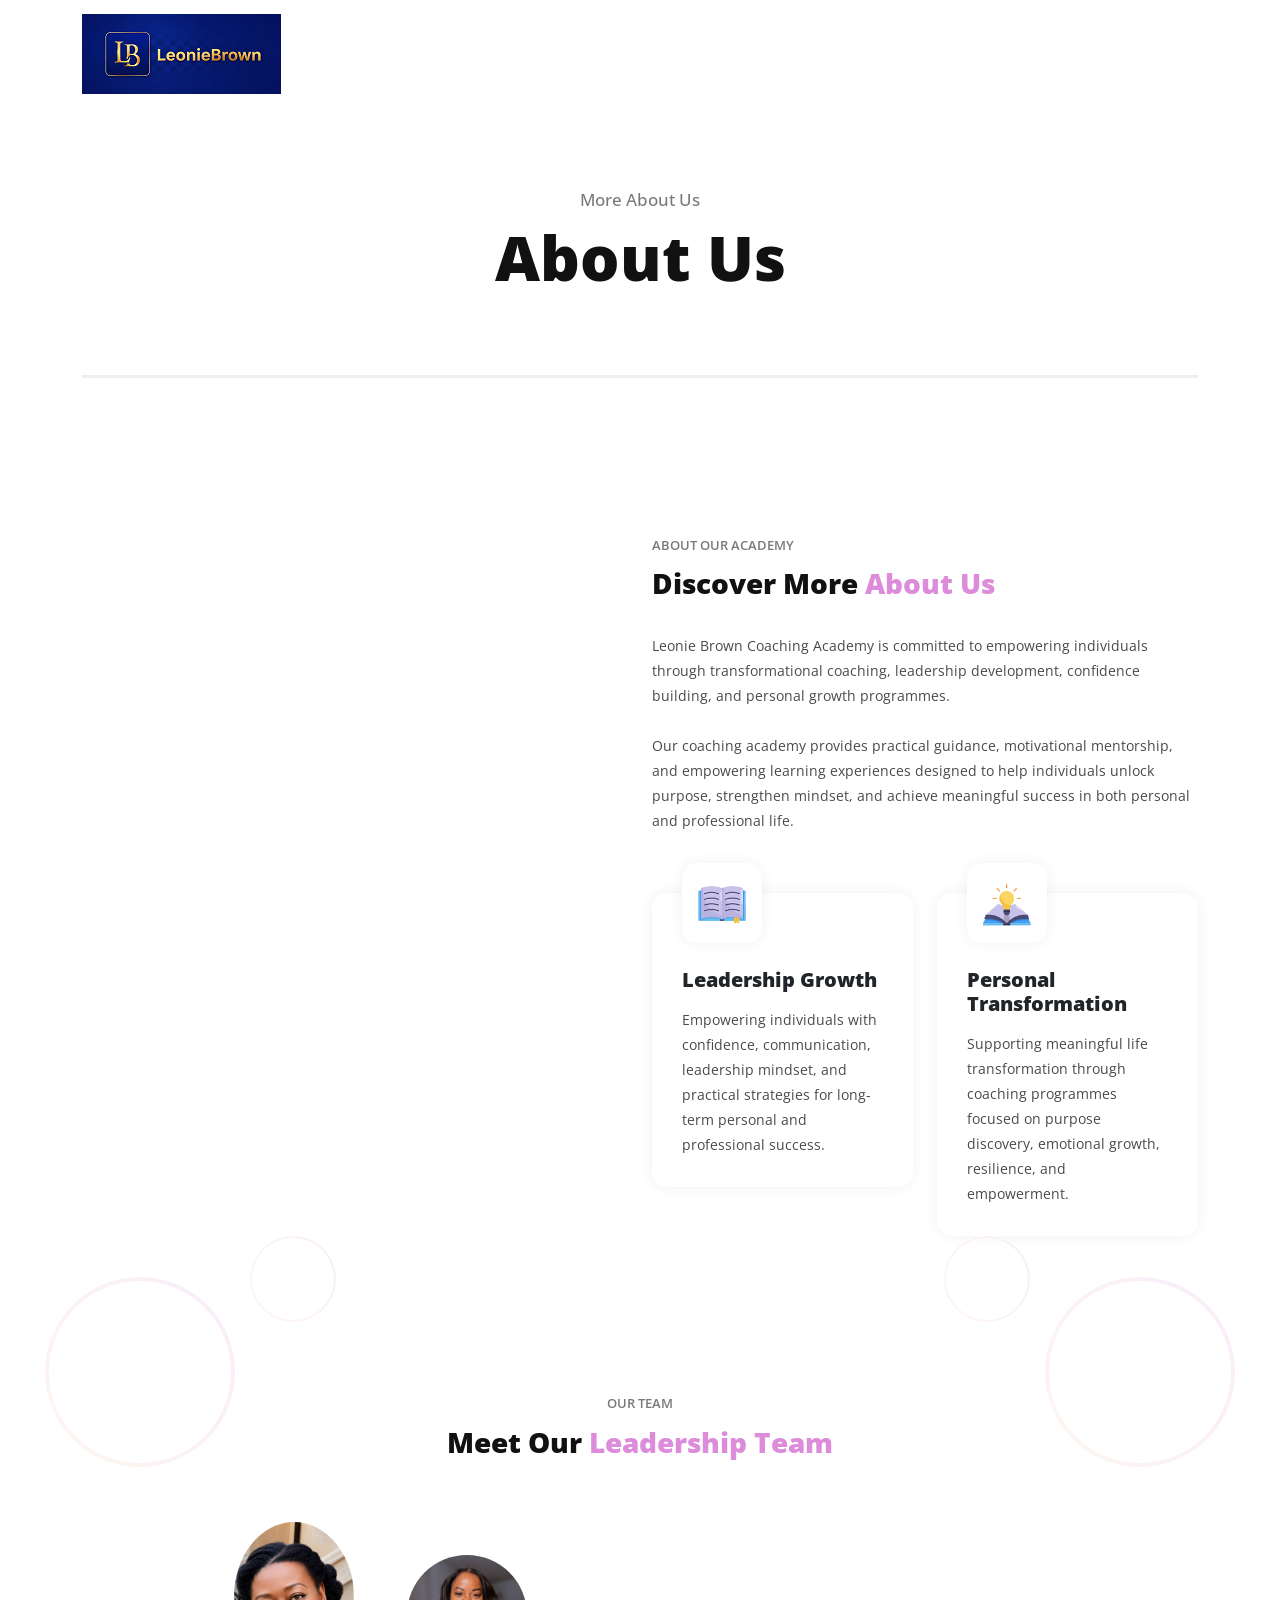
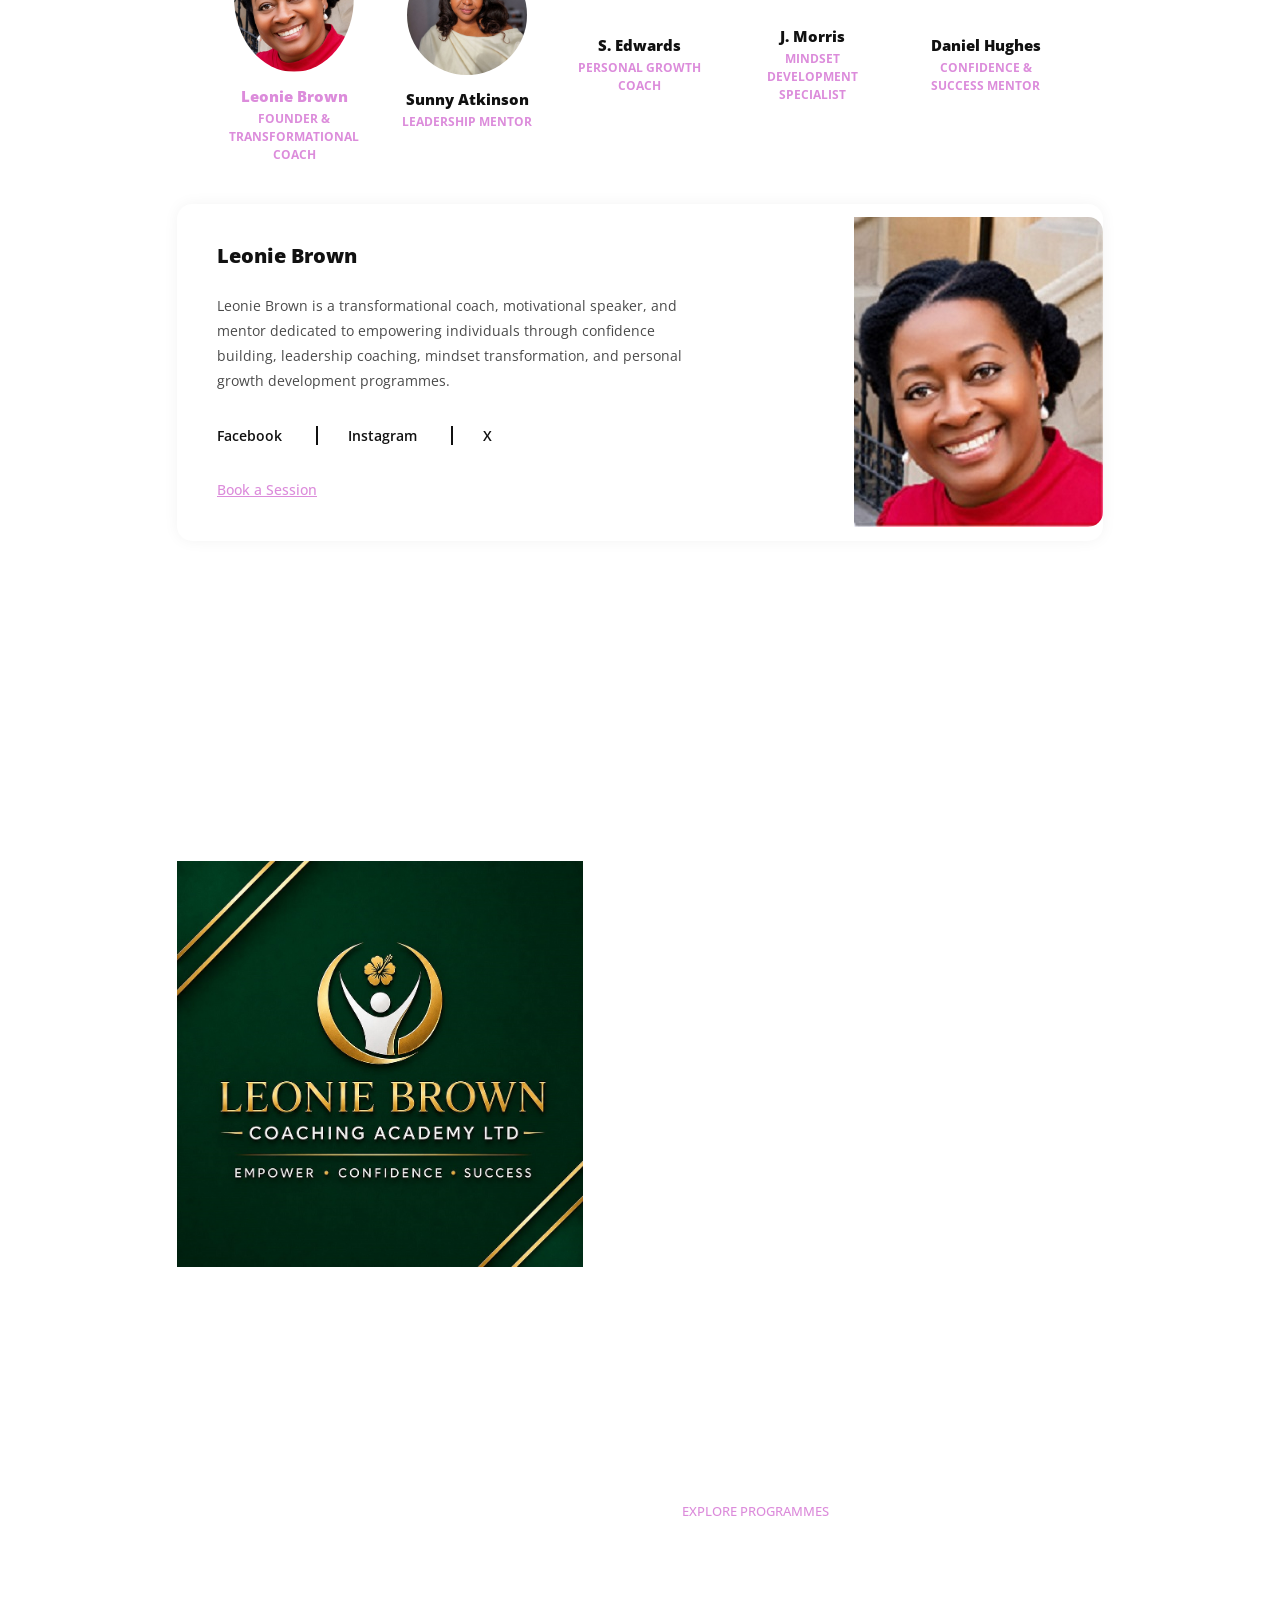
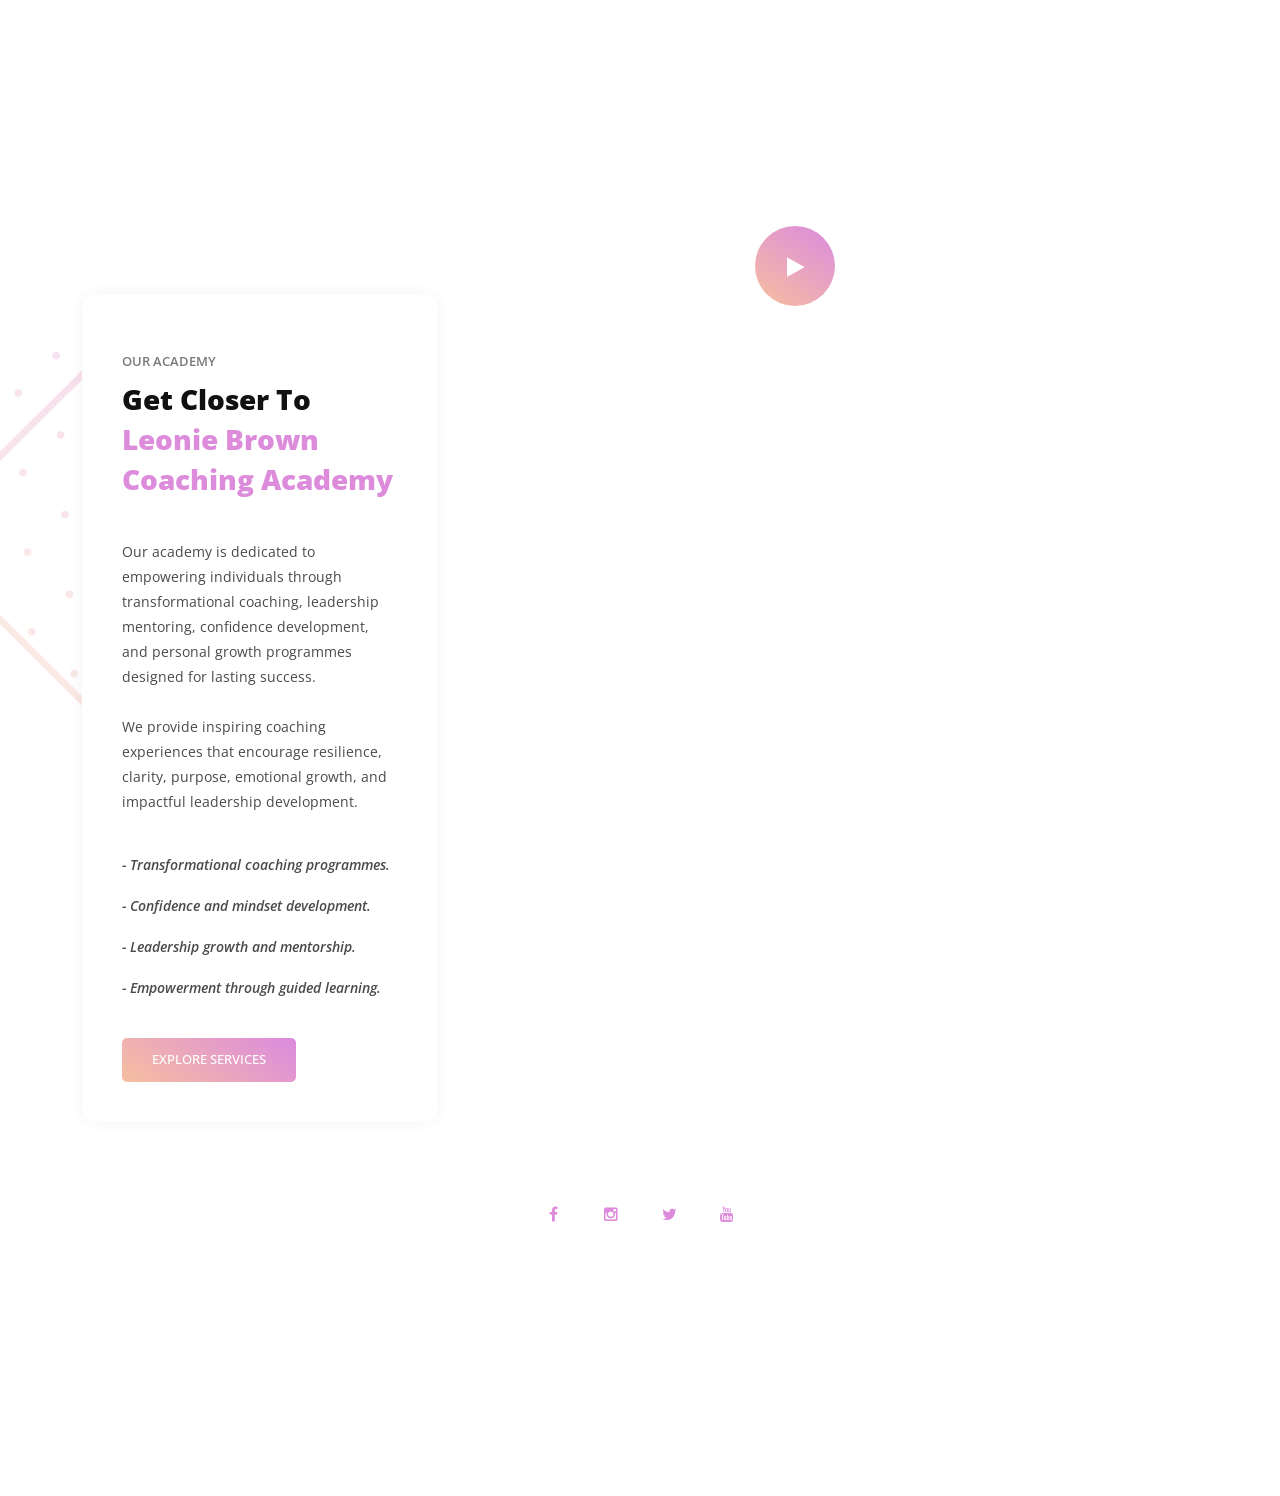
==== about-us.html @ 7d0bd606 "Updated multiple files and improved website functionality" ====
<!DOCTYPE html>
<html lang="en">

  <head>

    <meta charset="utf-8">
    <meta name="viewport" content="width=device-width, initial-scale=1, shrink-to-fit=no">
    <meta name="description" content="">
    <meta name="author" content="">
    <link href="https://fonts.googleapis.com/css?family=Open+Sans:100,200,300,400,500,600,700,800,900" rel="stylesheet">

    <title>LB - CoachingAcademy</title>

    <!-- Bootstrap core CSS -->
    <link href="vendor/bootstrap/css/bootstrap.min.css" rel="stylesheet">


    <!-- Additional CSS Files -->
    <link rel="stylesheet" href="assets/css/fontawesome.css">
    <link rel="stylesheet" href="assets/css/templatemo-eduwell-style.css">
    <link rel="stylesheet" href="assets/css/owl.css">
    <link rel="stylesheet" href="assets/css/lightbox.css">
<!--

TemplateMo 573 EduWell

https://templatemo.com/tm-573-eduwell

-->
  </head>

<body>


  <!-- ***** Header Area Start ***** -->
  <header class="header-area header-sticky">
      <div class="container">
          <div class="row">
              <div class="col-12">
                <nav class="main-nav">
                  <!-- ***** Logo Start ***** -->
                  <a href="index.html" class="logo">
                      <img src="assets/images/templatemo-leoniebrown.png" alt="LB - CoachingAcademy">
                  </a>
                  <!-- ***** Logo End ***** -->
                  <!-- ***** Menu Start ***** -->
                  <ul class="nav">
                    <li><a href="index.html" class="active">Home</a></li>
                    <li><a href="index.html">Services</a></li>
                    <li><a href="index.html">Courses</a></li>
                    <li class="has-sub">
                        <a href="javascript:void(0)">Pages</a>
                        <ul class="sub-menu">
                            <li><a href="about-us.html">About Us</a></li>
                            <li><a href="our-services.html">Our Services</a></li>
                            <li><a href="contact-us.html">Contact Us</a></li>
                        </ul>
                    </li>
                    <li><a href="index.html">Testimonials</a></li> 
                    <li><a href="index.html">Contact Us</a></li> 
                </ul>         
                  <a class='menu-trigger'>
                      <span>Menu</span>
                  </a>
                  <!-- ***** Menu End ***** -->
                </nav>
              </div>
          </div>
      </div>
  </header>
  <!-- ***** Header Area End ***** -->

  <section class="page-heading">
    <div class="container">
      <div class="row">
        <div class="col-lg-12">
          <div class="header-text">
            <h4>More About Us</h4>
            <h1>About Us</h1>
          </div>
        </div>
      </div>
    </div>
  </section>

<section class="get-info">
  <div class="container">
    <div class="row">

      <div class="col-lg-6">
        <div class="left-image">
          <img src="assets/images/about-left-image.png" alt="">
        </div>
      </div>

      <div class="col-lg-6 align-self-center">
        <div class="section-heading">
          <h6>About Our Academy</h6>
          <h4>Discover More <em>About Us</em></h4>

          <p>
            Leonie Brown Coaching Academy is committed to empowering individuals through transformational coaching, leadership development, confidence building, and personal growth programmes.
            <br><br>
            Our coaching academy provides practical guidance, motivational mentorship, and empowering learning experiences designed to help individuals unlock purpose, strengthen mindset, and achieve meaningful success in both personal and professional life.
          </p>
        </div>

        <div class="row">

          <div class="col-lg-6">
            <div class="info-item">
              <div class="icon">
                <img src="assets/images/service-icon-01.png" alt="">
              </div>

              <h4>Leadership Growth</h4>

              <p>
                Empowering individuals with confidence, communication, leadership mindset, and practical strategies for long-term personal and professional success.
              </p>
            </div>
          </div>

          <div class="col-lg-6">
            <div class="info-item">
              <div class="icon">
                <img src="assets/images/service-icon-02.png" alt="">
              </div>

              <h4>Personal Transformation</h4>

              <p>
                Supporting meaningful life transformation through coaching programmes focused on purpose discovery, emotional growth, resilience, and empowerment.
              </p>
            </div>
          </div>

        </div>
      </div>

    </div>
  </div>
</section>

<!-- TEAM SECTION -->

<section class="our-team">
  <div class="container">
    <div class="row">

      <div class="col-lg-6 offset-lg-3">
        <div class="section-heading">
          <h6>Our Team</h6>
          <h4>Meet Our <em>Leadership Team</em></h4>
        </div>
      </div>

      <div class="col-lg-10 offset-lg-1">
        <div class="naccs">
          <div class="tabs">

            <div class="row">

              <div class="col-lg-12">
                <div class="menu">

                  <div class="active">
                    <img src="assets/images/team-member-thumb-01.jpg" alt="">
                    <h4>Leonie Brown</h4>
                    <span>Founder & Transformational Coach</span>
                  </div>

                  <div>
                    <img src="assets/images/team-member-thumb-03.jpg" alt="">
                    <h4>Sunny Atkinson</h4>
                    <span>Leadership Mentor</span>
                  </div>

                  <div>
                    <img src="assets/images/team-member-thumb-02.jpg" alt="">
                    <h4>S. Edwards</h4>
                    <span>Personal Growth Coach</span>
                  </div>

                  <div>
                    <img src="assets/images/team-member-thumb-04.jpg" alt="">
                    <h4>J. Morris</h4>
                    <span>Mindset Development Specialist</span>
                  </div>

                  <div>
                    <img src="assets/images/team-member-thumb-05.jpg" alt="">
                    <h4>Daniel Hughes</h4>
                    <span>Confidence & Success Mentor</span>
                  </div>

                </div>
              </div>

              <div class="col-lg-12">
                <ul class="nacc">

                  <!-- MEMBER 1 -->
                  <li class="active">
                    <div>

                      <div class="left-content">
                        <h4>Leonie Brown</h4>

                        <p>
                          Leonie Brown is a transformational coach, motivational speaker, and mentor dedicated to empowering individuals through confidence building, leadership coaching, mindset transformation, and personal growth development programmes.
                        </p>

                        <!-- ACTIVE SOCIAL LINKS -->
                        <span>
                          <a href="https://www.facebook.com/share/1HjqwGd4fP/?mibextid=wwXIfr" target="_blank">
                            Facebook
                          </a>
                        </span>

                        <span>
                          <a href="https://share.google/suhHekVQ51m1lTBSU" target="_blank">
                            Instagram
                          </a>
                        </span>

                        <span class="last-span">
                          <a href="https://share.google/ngGg0nLuw0b45uj2F" target="_blank">
                            X
                          </a>
                        </span>

                        <div class="text-button">
                          <a href="contact.html">Book a Session</a>
                        </div>
                      </div>

                      <div class="right-image">
                        <img src="assets/images/team-member-01.jpg" alt="">
                      </div>

                    </div>
                  </li>

                  <!-- MEMBER 2 -->
                  <li>
                    <div>

                      <div class="left-content">
                        <h4>Sunny Atkinson</h4>

                        <p>
                          Sunny supports professionals and emerging leaders through leadership coaching, communication development, and confidence-building strategies designed for meaningful impact and growth.
                        </p>

                        <!-- ACTIVE SOCIAL LINKS -->
                        <span>
                          <a href="https://www.facebook.com/share/1HjqwGd4fP/?mibextid=wwXIfr" target="_blank">
                            Facebook
                          </a>
                        </span>

                        <span>
                          <a href="https://share.google/suhHekVQ51m1lTBSU" target="_blank">
                            Instagram
                          </a>
                        </span>

                        <span class="last-span">
                          <a href="https://share.google/ngGg0nLuw0b45uj2F" target="_blank">
                            X
                          </a>
                        </span>

                        <div class="text-button">
                          <a href="contact.html">Contact Mentor</a>
                        </div>
                      </div>

                      <div class="right-image">
                        <img src="assets/images/team-member-03.jpg" alt="">
                      </div>

                    </div>
                  </li>

                  <!-- MEMBER 3 -->
                  <li>
                    <div>

                      <div class="left-content">
                        <h4>S. Edwards</h4>

                        <p>
                          Edwards focuses on personal development, resilience building, and helping individuals achieve clarity, emotional growth, and purposeful transformation journeys.
                        </p>

                        <!-- ACTIVE SOCIAL LINKS -->
                        <span>
                          <a href="https://www.facebook.com/share/1HjqwGd4fP/?mibextid=wwXIfr" target="_blank">
                            Facebook
                          </a>
                        </span>

                        <span>
                          <a href="https://share.google/suhHekVQ51m1lTBSU" target="_blank">
                            Instagram
                          </a>
                        </span>

                        <span class="last-span">
                          <a href="https://share.google/ngGg0nLuw0b45uj2F" target="_blank">
                            X
                          </a>
                        </span>

                        <div class="text-button">
                          <a href="contact.html">Contact Mentor</a>
                        </div>
                      </div>

                      <div class="right-image">
                        <img src="assets/images/team-member-02.jpg" alt="">
                      </div>

                    </div>
                  </li>

                </ul>
              </div>

            </div>
          </div>
        </div>
      </div>

    </div>
  </div>
</section>

<!-- CTA SECTION -->

<section class="simple-cta">
  <div class="container">
    <div class="row">

      <div class="col-lg-5 offset-lg-1">
        <div class="left-image">
          <img src="assets/images/cta-left-image.png" alt="">
        </div>
      </div>

      <div class="col-lg-5 align-self-center">

        <h6>Start Your Growth Journey Today</h6>

        <h4>Transform Your Life Through Coaching & Leadership Programmes</h4>

        <p>
          Join empowering coaching sessions focused on confidence, leadership, mindset transformation, emotional resilience, and purposeful personal growth development.
        </p>

        <div class="white-button">
          <a href="contact.html">Explore Programmes</a>
        </div>

      </div>

    </div>
  </div>
</section>

<!-- OFFICE SECTION -->

<section class="contact-us our-office">
  <div class="container">
    <div class="row">

      <div class="col-lg-4">
        <div class="left-info">

          <div class="section-heading">
            <h6>Our Academy</h6>
            <h4>Get Closer to <em>Leonie Brown Coaching Academy</em></h4>
          </div>

          <p>
            Our academy is dedicated to empowering individuals through transformational coaching, leadership mentoring, confidence development, and personal growth programmes designed for lasting success.
            <br><br>
            We provide inspiring coaching experiences that encourage resilience, clarity, purpose, emotional growth, and impactful leadership development.
          </p>

          <ul>
            <li>- Transformational coaching programmes.</li>
            <li>- Confidence and mindset development.</li>
            <li>- Leadership growth and mentorship.</li>
            <li>- Empowerment through guided learning.</li>
          </ul>

          <div class="main-button-gradient">
            <a href="services.html">Explore Services</a>
          </div>

        </div>
      </div>

      <div class="col-lg-8">
        <div id="video">
          <div class="thumb">

            <img src="assets/images/video-thumb.jpg" alt="">

            <div class="play-button">
              <a rel="nofollow" href="https://youtu.be/_QssCWRgMHg" target="_blank">
                <i class="fa fa-play"></i>
              </a>
            </div>

          </div>
        </div>
      </div>

      <!-- SOCIAL ICONS -->
      <div class="col-lg-12">
        <ul class="social-icons">

          <li>
            <a href="https://www.facebook.com/share/1HjqwGd4fP/?mibextid=wwXIfr" target="_blank">
              <i class="fa fa-facebook"></i>
            </a>
          </li>

          <li>
            <a href="https://share.google/suhHekVQ51m1lTBSU" target="_blank">
              <i class="fa fa-instagram"></i>
            </a>
          </li>

          <li>
            <a href="https://share.google/ngGg0nLuw0b45uj2F" target="_blank">
              <i class="fa fa-twitter"></i>
            </a>
          </li>

          <li>
            <a href="https://youtu.be/_QssCWRgMHg" target="_blank">
              <i class="fa fa-youtube"></i>
            </a>
          </li>

        </ul>
      </div>

      <!-- COPYRIGHT -->
      <div class="col-lg-12">
        <p class="copyright">

          Copyright © 2026 Leonie Brown Coaching Academy Ltd.
          All Rights Reserved.

          <br>
          Empowering Leadership, Confidence & Personal Transformation.

        </p>
      </div>

    </div>
  </div>
</section>

      <!-- COPYRIGHT -->
      <div class="col-lg-12">
        <p class="copyright">

          Copyright © 2026 Leonie Brown Coaching Academy Ltd.
          All Rights Reserved.

          <br>
          Empowering Leadership, Confidence & Personal Transformation.

        </p>
      </div>

    </div>
  </div>
</section>

  <!-- Scripts -->
<!-- Bootstrap core JavaScript -->
<script src="vendor/jquery/jquery.min.js"></script>
<script src="vendor/bootstrap/js/bootstrap.bundle.min.js"></script>

<script src="assets/js/isotope.min.js"></script>
<script src="assets/js/owl-carousel.js"></script>
<script src="assets/js/lightbox.js"></script>
<script src="assets/js/tabs.js"></script>
<script src="assets/js/video.js"></script>
<script src="assets/js/slick-slider.js"></script>
<script src="assets/js/custom.js"></script>

<script>
    // =========================
    // NAV ACTIVE STATE
    // =========================
    $('.nav li:first').addClass('active');

    // =========================
    // VIDEO POPUP FUNCTION
    // =========================
    function videoPopup() {

        $('.play').magnificPopup({
            type: 'iframe',
            mainClass: 'mfp-fade',
            removalDelay: 160,
            preloader: false,
            fixedContentPos: true,

            iframe: {
                patterns: {
                    youtube: {
                        index: 'youtube.com',
                        id: function (url) {
                            var regExp = /(?:youtube\.com.*v=|youtu\.be\/)([^&?/]+)/;
                            var match = url.match(regExp);
                            return match ? match[1] : null;
                        },
                        src: 'https://www.youtube.com/embed/%id%?autoplay=1'
                    }
                }
            }
        });
    }

    // RUN VIDEO POPUP AFTER PAGE LOAD
    $(document).ready(function () {
        videoPopup();
    });

    // =========================
    // SCROLL SECTION FUNCTION
    // =========================
    var showSection = function showSection(section, isAnimate) {
        var direction = section.replace(/#/, ''),
            reqSection = $('.section').filter('[data-section="' + direction + '"]'),
            reqSectionPos = reqSection.offset().top - 0;

        if (isAnimate) {
            $('body, html').animate({
                scrollTop: reqSectionPos
            }, 800);
        } else {
            $('body, html').scrollTop(reqSectionPos);
        }
    };

    var checkSection = function checkSection() {
        $('.section').each(function () {
            var $this = $(this),
                topEdge = $this.offset().top - 80,
                bottomEdge = topEdge + $this.height(),
                wScroll = $(window).scrollTop();

            if (topEdge < wScroll && bottomEdge > wScroll) {
                var currentId = $this.data('section'),
                    reqLink = $('a').filter('[href*=\\#' + currentId + ']');

                reqLink.closest('li').addClass('active')
                    .siblings().removeClass('active');
            }
        });
    };

    $('.main-menu, .responsive-menu, .scroll-to-section').on('click', 'a', function (e) {
        e.preventDefault();
        showSection($(this).attr('href'), true);
    });

    $(window).scroll(function () {
        checkSection();
    });

</script>
<script>
  document.getElementById("contact").addEventListener("submit", function (e) {
    e.preventDefault();

    const name = document.getElementById("name").value;
    const email = document.getElementById("email").value;
    const message = document.getElementById("message").value;

    // Your WhatsApp number (remove + and spaces)
    const phoneNumber = "447711114290";

    const whatsappMessage =
      `Hello Leonie Brown Coaching Academy,%0A%0A` +
      `Full Name: ${name}%0A` +
      `Email: ${email}%0A` +
      `Message: ${message}%0A%0A` +
      `Please respond when available.`;

    const whatsappURL = `https://wa.me/${phoneNumber}?text=${whatsappMessage}`;

    // Open WhatsApp
    window.open(whatsappURL, "_blank");

    // Success popup
    alert("Your message is ready on WhatsApp. Please press send inside WhatsApp to complete.");

    // Reset form
    document.getElementById("contact").reset();
  });
</script>
</body>
</html>
---- assets/css/templatemo-eduwell-style.css ----
/*

TemplateMo 573 EduWell

https://templatemo.com/tm-573-eduwell

*/

/* ---------------------------------------------
Table of contents
------------------------------------------------
01. font & reset css
02. reset
03. global styles
04. header
05. banner
06. features
07. testimonials
08. contact
09. footer
10. preloader
11. search
12. portfolio

--------------------------------------------- */
/* 
---------------------------------------------
font & reset css
--------------------------------------------- 
*/
@import url("https://fonts.googleapis.com/css?family=Open+Sans:100,200,300,400,500,600,700,800,900");
/* 
---------------------------------------------
reset
--------------------------------------------- 
*/
html, body, div, span, applet, object, iframe, h1, h2, h3, h4, h5, h6, p, blockquote, div
pre, a, abbr, acronym, address, big, cite, code, del, dfn, em, font, img, ins, kbd, q,
s, samp, small, strike, strong, sub, sup, tt, var, b, u, i, center, dl, dt, dd, ol, ul, li,
figure, header, nav, section, article, aside, footer, figcaption {
  margin: 0;
  padding: 0;
  border: 0;
  outline: 0;
}

.clearfix:after {
  content: ".";
  display: block;
  clear: both;
  visibility: hidden;
  line-height: 0;
  height: 0;
}

.clearfix {
  display: inline-block;
}

html[xmlns] .clearfix {
  display: block;
}

* html .clearfix {
  height: 1%;
}

ul, li {
  padding: 0;
  margin: 0;
  list-style: none;
}

header, nav, section, article, aside, footer, hgroup {
  display: block;
}

* {
  box-sizing: border-box;
}

html, body {
  font-family: 'Open Sans', sans-serif;
  font-weight: 400;
  background-color: #fff;
  font-size: 16px;
  -ms-text-size-adjust: 100%;
  -webkit-font-smoothing: antialiased;
  -moz-osx-font-smoothing: grayscale;
}

a {
  text-decoration: none !important;
}

h1, h2, h3, h4, h5, h6 {
  margin-top: 0px;
  margin-bottom: 0px;
}

ul {
  margin-bottom: 0px;
}

p {
  font-size: 14px;
  line-height: 25px;
  color: #4a4a4a;
}

img {
  width: 100%;
  overflow: hidden;
}

/* 
---------------------------------------------
global styles
--------------------------------------------- 
*/
html,
body {
  background: #fff;
  font-family: 'Open Sans', sans-serif;
}

::selection {
  background: #dc8cdb;
  color: #fff;
}

::-moz-selection {
  background: #dc8cdb;
  color: #fff;
}

@media (max-width: 991px) {
  html, body {
    overflow-x: hidden;
  }
  .mobile-top-fix {
    margin-top: 30px;
    margin-bottom: 0px;
  }
  .mobile-bottom-fix {
    margin-bottom: 30px;
  }
  .mobile-bottom-fix-big {
    margin-bottom: 60px;
  }
}

.main-button-gradient a {
  font-size: 13px;
  color: #fff;
  background: rgb(219,138,222);
  background: linear-gradient(-145deg, rgba(219,138,222,1) 0%, rgba(246,191,159,1) 100%);
  padding: 12px 30px;
  display: inline-block;
  border-radius: 5px;
  font-weight: 500;
  text-transform: uppercase;
  transition: all .3s;
}

.main-button-gradient a:hover {
  background: rgb(219,138,222);
  background: linear-gradient(-145deg, rgba(219,138,222,1) 0%, rgba(246,191,159,1) 100%);
  opacity: 0.9;
}

.white-button a {
  font-size: 13px;
  color: #dc8cdb;
  background-color: #fff;
  padding: 12px 30px;
  display: inline-block;
  border-radius: 5px;
  font-weight: 500;
  text-transform: uppercase;
  transition: all .3s;
}

.white-button a:hover {
  opacity: 0.9;
}

.text-button a {
  font-size: 14px;
  font-weight: 500;
  color: #dc8cdb;
  text-decoration: underline !important;
  transition: all .3s;
}

.text-button a:hover {
  opacity: 0.75;
}

section {
  margin-top: 140px;
}

#contact-section {
  padding-top: 20px;
}

.section-heading {
  position: relative;
  z-index: 2;
  padding-top: 20px;
  margin-top: 0px;
  text-align: center;
  margin-bottom: 60px;
}

.section-heading h6 {
  font-size: 13px;
  text-transform: uppercase;
  color: #7a7a7a;
  font-weight: 600;
}

.section-heading h4 {
  margin-top: 10px;
  line-height: 40px;
  font-size: 28px;
  font-weight: 900;
  text-transform: capitalize;
  color: #111;
}

.section-heading h4 em {
  font-style: normal;
  color: #dc8cdb;
}

.section-heading p {
  margin-top: 30px;
}


/* 
---------------------------------------------
header
--------------------------------------------- 
*/
.background-header {
  background: rgb(219,138,222) !important;
  background: linear-gradient(-145deg, rgba(219,138,222,1) 0%, rgba(246,191,159,1) 100%) !important;
  height: 80px!important;
  position: fixed!important;
  top: 0!important;
  left: 0;
  right: 0;
  box-shadow: 0px 0px 10px rgba(0,0,0,0.15)!important;
}

.header-area {
  background-image: url(../images/header-bg.png);
  background-size: contain;
  background-repeat: no-repeat;
  background-position: center;
  position: absolute;
  height: 110px;
  top: 0;
  left: 0;
  right: 0;
  z-index: 100;
  -webkit-transition: all .5s ease 0s;
  -moz-transition: all .5s ease 0s;
  -o-transition: all .5s ease 0s;
  transition: all .5s ease 0s;
}

.header-area .main-nav {
  min-height: 80px;
  background: transparent;
}

.header-area .main-nav .logo {
  line-height: 100px;
  color: #fff;
  font-size: 28px;
  font-weight: 700;
  text-transform: uppercase;
  letter-spacing: 2px;
  float: left;
  -webkit-transition: all 0.3s ease 0s;
  -moz-transition: all 0.3s ease 0s;
  -o-transition: all 0.3s ease 0s;
  transition: all 0.3s ease 0s;
}

.background-header .main-nav .logo {
  line-height: 75px;
}

.background-header .nav {
  margin-top: 20px !important;
}

.header-area .main-nav .nav {
  float: right;
  margin-top: 35px;
  margin-right: 0px;
  background-color: transparent;
  -webkit-transition: all 0.3s ease 0s;
  -moz-transition: all 0.3s ease 0s;
  -o-transition: all 0.3s ease 0s;
  transition: all 0.3s ease 0s;
  position: relative;
  z-index: 999;
}

.header-area .main-nav .nav li {
  padding-left: 30px;
  padding-right: 30px;
}

.header-area .main-nav .nav li:last-child {
  padding-right: 0px;
}

.header-area .main-nav .nav li a {
  display: block;
  font-weight: 400;
  font-size: 14px;
  text-transform: capitalize;
  color: #fff;
  -webkit-transition: all 0.3s ease 0s;
  -moz-transition: all 0.3s ease 0s;
  -o-transition: all 0.3s ease 0s;
  transition: all 0.3s ease 0s;
  height: 40px;
  line-height: 40px;
  border: transparent;
  letter-spacing: 1px;
}

.header-area .main-nav .nav li:hover a,
.header-area .main-nav .nav li a.active {
  color: #fff!important;
  opacity: 0.75;
}

.background-header .main-nav .nav li:hover a,
.background-header .main-nav .nav li a.active {
  color: #fff!important;
  opacity: 1;
}

.header-area .main-nav .nav li.has-sub {
  position: relative;
  padding-right: 15px;
}

.header-area .main-nav .nav li.has-sub:after {
  font-family: FontAwesome;
  content: "\f107";
  font-size: 12px;
  color: #fff;
  position: absolute;
  right: 5px;
  top: 12px;
}

.header-area .main-nav .nav li.has-sub ul.sub-menu {
  position: absolute;
  width: 140px;
  box-shadow: 0 2px 28px 0 rgba(0, 0, 0, 0.06);
  overflow: hidden;
  top: 40px;
  border-radius: 5px;
  opacity: 0;
  transition: all .3s;
  transform: translateY(+2em);
  visibility: hidden;
  z-index: -1;
}

.header-area .main-nav .nav li.has-sub ul.sub-menu li {
  margin-left: 0px;
  padding-left: 0px;
  padding-right: 0px;
}

.header-area .main-nav .nav li.has-sub ul.sub-menu li a {
  opacity: 1;
  display: block;
  background: #f7f7f7;
  color: #2a2a2a!important;
  padding-left: 20px;
  height: 40px;
  line-height: 40px;
  -webkit-transition: all 0.3s ease 0s;
  -moz-transition: all 0.3s ease 0s;
  -o-transition: all 0.3s ease 0s;
  transition: all 0.3s ease 0s;
  position: relative;
  font-size: 12px;
  font-weight: 400;
  border-bottom: 1px solid #eee;
}

.header-area .main-nav .nav li.has-sub ul li a:hover {
  background: #fff;
  color: #dc8cdb!important;
  padding-left: 25px;
}

.header-area .main-nav .nav li.has-sub ul li a:hover:before {
  width: 3px;
}

.header-area .main-nav .nav li.has-sub:hover ul.sub-menu {
  visibility: visible;
  opacity: 1;
  z-index: 1;
  transform: translateY(0%);
  transition-delay: 0s, 0s, 0.3s;
}

.header-area .main-nav .menu-trigger {
  cursor: pointer;
  display: block;
  position: absolute;
  top: 33px;
  width: 32px;
  height: 40px;
  text-indent: -9999em;
  z-index: 99;
  right: 40px;
  display: none;
}

.background-header .main-nav .menu-trigger {
  top: 23px;
}

.header-area .main-nav .menu-trigger span,
.header-area .main-nav .menu-trigger span:before,
.header-area .main-nav .menu-trigger span:after {
  -moz-transition: all 0.4s;
  -o-transition: all 0.4s;
  -webkit-transition: all 0.4s;
  transition: all 0.4s;
  background-color: #fff;
  display: block;
  position: absolute;
  width: 30px;
  height: 2px;
  left: 0;
}

.background-header .main-nav .menu-trigger span,
.background-header .main-nav .menu-trigger span:before,
.background-header .main-nav .menu-trigger span:after {
  background-color: #fff;
}

.header-area .main-nav .menu-trigger span:before,
.header-area .main-nav .menu-trigger span:after {
  -moz-transition: all 0.4s;
  -o-transition: all 0.4s;
  -webkit-transition: all 0.4s;
  transition: all 0.4s;
  background-color: #fff;
  display: block;
  position: absolute;
  width: 30px;
  height: 2px;
  left: 0;
  width: 75%;
}

.background-header .main-nav .menu-trigger span:before,
.background-header .main-nav .menu-trigger span:after {
  background-color: #fff;
}

.header-area .main-nav .menu-trigger span:before,
.header-area .main-nav .menu-trigger span:after {
  content: "";
}

.header-area .main-nav .menu-trigger span {
  top: 16px;
}

.header-area .main-nav .menu-trigger span:before {
  -moz-transform-origin: 33% 100%;
  -ms-transform-origin: 33% 100%;
  -webkit-transform-origin: 33% 100%;
  transform-origin: 33% 100%;
  top: -10px;
  z-index: 10;
}

.header-area .main-nav .menu-trigger span:after {
  -moz-transform-origin: 33% 0;
  -ms-transform-origin: 33% 0;
  -webkit-transform-origin: 33% 0;
  transform-origin: 33% 0;
  top: 10px;
}

.header-area .main-nav .menu-trigger.active span,
.header-area .main-nav .menu-trigger.active span:before,
.header-area .main-nav .menu-trigger.active span:after {
  background-color: transparent;
  width: 100%;
}

.header-area .main-nav .menu-trigger.active span:before {
  -moz-transform: translateY(6px) translateX(1px) rotate(45deg);
  -ms-transform: translateY(6px) translateX(1px) rotate(45deg);
  -webkit-transform: translateY(6px) translateX(1px) rotate(45deg);
  transform: translateY(6px) translateX(1px) rotate(45deg);
  background-color: #fff;
}

.background-header .main-nav .menu-trigger.active span:before {
  background-color: #fff;
}

.header-area .main-nav .menu-trigger.active span:after {
  -moz-transform: translateY(-6px) translateX(1px) rotate(-45deg);
  -ms-transform: translateY(-6px) translateX(1px) rotate(-45deg);
  -webkit-transform: translateY(-6px) translateX(1px) rotate(-45deg);
  transform: translateY(-6px) translateX(1px) rotate(-45deg);
  background-color: #fff;
}

.background-header .main-nav .menu-trigger.active span:after {
  background-color: #fff;
}

.header-area.header-sticky {
  min-height: 80px;
}

.header-area .nav {
  margin-top: 30px;
}

.header-area.header-sticky .nav li a.active {
  color: #dc8cdb;
}

@media (max-width: 1200px) {
  .header-area .main-nav .nav li {
    padding-left: 7px;
    padding-right: 7px;
  }
  .header-area .main-nav:before {
    display: none;
  }
}

@media (max-width: 767px) {
  .header-area .main-nav .logo {
    color: #1e1e1e;
  }
  .header-area.header-sticky .nav li a:hover,
  .header-area.header-sticky .nav li a.active {
    color: #dc8cdb!important;
    opacity: 1;
  }
  .header-area.header-sticky .nav li.search-icon a {
    width: 100%;
  }
  .header-area {
    background-color: #f7f7f7;
    padding: 0px 15px;
    height: 100px;
    box-shadow: none;
    text-align: center;
  }
  .header-area .container {
    padding: 0px;
  }
  .header-area .logo {
    margin-left: 30px;
  }
  .header-area .menu-trigger {
    display: block !important;
  }
  .header-area .main-nav {
    overflow: hidden;
  }
  .header-area .main-nav .nav {
    float: none;
    width: 100%;
    display: none;
    -webkit-transition: all 0s ease 0s;
    -moz-transition: all 0s ease 0s;
    -o-transition: all 0s ease 0s;
    transition: all 0s ease 0s;
    margin-left: 0px;
  }
  .header-area .main-nav .nav li:first-child {
    border-top: 1px solid #eee;
  }
  .header-area.header-sticky .nav {
    margin-top: 100px !important;
  }
  .header-area .main-nav .nav li {
    width: 100%;
    background: #fff;
    border-bottom: 1px solid #eee;
    padding-left: 0px !important;
    padding-right: 0px !important;
  }
  .header-area .main-nav .nav li a {
    height: 50px !important;
    line-height: 50px !important;
    padding: 0px !important;
    border: none !important;
    background: #f7f7f7 !important;
    color: #191a20 !important;
  }
  .header-area .main-nav .nav li a:hover {
    background: #eee !important;
    color: #dc8cdb!important;
  }
  .header-area .main-nav .nav li.has-sub ul.sub-menu {
    position: relative;
    visibility: inherit;
    opacity: 1;
    z-index: 1;
    transform: translateY(0%);
    top: 0px;
    width: 100%;
    box-shadow: none;
    height: 0px;
    transition: all 0s;
  }
  .header-area .main-nav .nav li.submenu ul li a {
    font-size: 12px;
    font-weight: 400;
  }
  .header-area .main-nav .nav li.submenu ul li a:hover:before {
    width: 0px;
  }
  .header-area .main-nav .nav li.has-sub ul.sub-menu {
    height: auto;
  }
  .header-area .main-nav .nav li.has-sub:after {
    color: #3B566E;
    right: 30px;
    font-size: 14px;
    top: 15px;
  }
  .header-area .main-nav .nav li.submenu:hover ul, .header-area .main-nav .nav li.submenu:focus ul {
    height: 0px;
  }
}

@media (min-width: 767px) {
  .header-area .main-nav .nav {
    display: flex !important;
  }
}


/* 
---------------------------------------------
banner
--------------------------------------------- 
*/

section.main-banner {
  margin-top: 0px;
}

.main-banner {
  padding-top: 180px;
}

.main-banner .right-image {
  margin-left: 120px;
  position: relative;
  z-index: 2;
}

.main-banner .right-image img {
  position: relative;
  z-index: 2;
}

.main-banner .right-image::after {
  position: absolute;
  background-image: url(../images/banner-right-dec.png);
  width: 378px;
  height: 378px;
  content: '';
  right: -25%;
  z-index: 1;
}

.main-banner .header-text::after {
  position: absolute;
  background-image: url(../images/banner-left-dec.png);
  width: 214px;
  height: 429px;
  content: '';
  left: 0;
  bottom: -240px;
  z-index: 1;
}

.main-banner .header-text h6 {
  position: relative;
  z-index: 2;
  font-size: 17px;
  font-weight: 500;
  text-transform: capitalize;
  color: #777777;;
}

.main-banner .header-text h2 {
  position: relative;
  z-index: 2;
  margin-top: 20px;
  font-size: 64px;
  color: #111111;
  font-weight: 900;
  line-height: 74px;
  margin-bottom: 40px;
}

.main-banner .header-text h2 em {
  font-style: normal;
  color: #dc8cdb;
}

.main-banner .main-button-gradient {
  position: relative;
  z-index: 2;
}


/*
---------------------------------------------
services
---------------------------------------------
*/ 

.services .item {
  border-radius: 15px;
  text-align: center;
  padding: 50px 30px;
  margin: 15px;
  transition: all .3s;
}

.services .item:hover {
  box-shadow: 0px 0px 15px rgba(0, 0, 0, 0.06);
}

.services .item .icon {
  max-width: 75px;
  margin: 0 auto;
  min-height: 80px;
  line-height: 80px;
  vertical-align: middle;
}

.services .item h4 {
  margin-top: 15px;
  margin-bottom: 15px;
  font-size: 20px;
  font-weight: 800;
}

.services .owl-dots {
  text-align: center;
  margin-top: 30px;
}

.services .owl-dots .owl-dot {
  width: 10px;
  height: 10px;
  background-color: #ddd;
  border-radius: 50%;
  margin: 0px 4px;
}

.services .owl-dots .active {
  background-color: #dc8cdb;
}


/*
---------------------------------------------
our courses
---------------------------------------------
*/

section.our-courses {
  position: relative;
}

section.our-courses .section-heading p {
  padding: 0px 60px;
}

section.our-courses:before {
  position: absolute;
  content: '';
  background-image: url(../images/our-courses-left-dec.png);
  left: 45px;
  top: -140px;
  width: 291px;
  height: 231px;
  z-index: 1;
}

section.our-courses:after {
  position: absolute;
  content: '';
  background-image: url(../images/our-courses-right-dec.png);
  right: 45px;
  top: -140px;
  width: 291px;
  height: 231px;
  z-index: 1;
}

section.our-courses .naccs {
  position: relative;
}

section.our-courses .naccs .menu div {
  padding: 15px 30px;
  text-align: center;
  border-radius: 5px !important;
  margin-bottom: 40px;
  font-size: 20px;
  color: #111;
  background-color: #fff;
  cursor: pointer;
  vertical-align: middle;
  font-weight: 900;
  transition: 1s all cubic-bezier(0.075, 0.82, 0.165, 1);
  border: 3px solid rgba(219,138,222,0.5);
}

section.our-courses .naccs .menu div.active {
  color: #dc8cdb;
  border: 3px solid rgba(219,138,222,1);
  box-shadow: 0px 0px 15px rgba(0, 0, 0, 0.05);
}

section.our-courses ul.nacc {
  margin-left: 100px !important;
  position: relative;
  min-height: 100%;
  list-style: none;
  margin: 0;
  padding: 0;
  transition: 0.5s all cubic-bezier(0.075, 0.82, 0.165, 1);
}

section.our-courses ul.nacc li {
  background-color: #fff;
  overflow: hidden;
  opacity: 0;
  transform: translateX(50px);
  position: absolute;
  list-style: none;
  transition: 1s all cubic-bezier(0.075, 0.82, 0.165, 1);
  border-radius: 15px;
  box-shadow: 0px 0px 15px rgba(0, 0, 0, 0.05);
  padding-right: 50px;
}

section.our-courses ul.nacc li .left-image {
  position: absolute;
  margin-right: 50px;
  top: 50%;
  transform: translateY(-50%);
}

section.our-courses ul.nacc li .left-image img {
  border-top-left-radius: 15px;
  border-bottom-left-radius: 15px;
}

section.our-courses ul.nacc li .left-image .price h6 {
  position: absolute;
  background: rgb(219,138,222);
  background: linear-gradient(-145deg, rgba(219,138,222,1) 0%, rgba(246,191,159,1) 100%);
  color: #fff;
  top: 20px;
  left: 20px;
  font-size: 20px;
  font-weight: 700;
  width: 50px;
  height: 50px;
  border-radius: 3px;
  display: inline-block;
  text-align: center;
  line-height: 50px;
}

section.our-courses ul.nacc li .right-content {
  padding: 40px 0px;
  margin-left: 350px;
}

section.our-courses ul.nacc li .right-content h4 {
  font-size: 20px;
  color: #111;
  margin-bottom: 25px;
  font-weight: 800;
}

section.our-courses ul.nacc li .right-content ul {
  margin-top: 20px;
  margin-bottom: 20px;
}

section.our-courses ul.nacc li .right-content span {
  font-size: 14px;
  font-weight: 600;
  margin-right: 30px;
  padding-right: 30px;
  border-right: 2px solid #111;
}

section.our-courses ul.nacc li .right-content .last-span {
  margin-right: 0px;
  padding-right: 0px;
  border-right: none;
}

section.our-courses ul.nacc li .right-content p {
  margin-bottom: 20px;
}

section.our-courses ul.nacc li .right-content .text-button {
  margin-top: 20px;
}

section.our-courses ul.nacc li.active {
  position: relative;
  transition-delay: 0.3s;
  z-index: 2;
  opacity: 1;
  transform: translateX(0px);
}

section.our-courses ul.nacc li p {
  margin: 0;
}


/*
---------------------------------------------
cta
---------------------------------------------
*/

section.simple-cta {
  background-image: url(../images/cta-bg.png);
  background-repeat: no-repeat;
  background-position: center center;
  background-size: cover;
  width: 100%;
  padding: 180px 0px 180px 0px;
}

section.simple-cta .left-image {
  margin-right: 45px;
}

section.simple-cta h6 {
  font-size: 17px;
  color: #fff;
}

section.simple-cta h4 {
  font-size: 62px;
  font-weight: 900;
  color: #fff;
  line-height: 74px;
  margin-top: 20px;
}

section.simple-cta p {
  color: #fff;
  margin-top: 30px;
  margin-bottom: 40px;
}


/* 
---------------------------------------------
testimonials
--------------------------------------------- 
*/

section.testimonials {
  position: relative;
}

section.testimonials:before {
  position: absolute;
  content: '';
  background-image: url(../images/testimonials-left-dec.png);
  left: 0px;
  top: -140px;
  width: 593px;
  height: 352px;
  z-index: 1;
}

section.testimonials:after {
  position: absolute;
  content: '';
  background-image: url(../images/testimonials-right-dec.png);
  right: 0px;
  bottom: -140px;
  width: 632px;
  height: 352px;
  z-index: 1;
}

.testimonials .item {
  border-radius: 15px;
  padding: 30px;
  background-color: #fff;
  margin: 15px;
  transition: all .3s;
  position: relative;
  z-index: 2;
}

.testimonials .item:hover {
  box-shadow: 0px 0px 15px rgba(0, 0, 0, 0.06);
}

.testimonials .item p {
  font-size: 16px;
  font-style: italic;
}

.testimonials .item h4 {
  margin-top: 30px;
  font-size: 20px;
  font-weight: 900;
  position: relative;
}

.testimonials .item span {
  font-size: 13px;
  font-weight: 700;
  color: #dc8cdb;
}

.testimonials .item img {
  max-width: 44px;
  z-index: 2;
  position: absolute;
  right: 30px;
  bottom: 30px
}

.testimonials .owl-dots {
  text-align: center;
  margin-top: 30px;
}

.testimonials .owl-dots .owl-dot {
  width: 10px;
  height: 10px;
  background-color: #ddd;
  border-radius: 50%;
  margin: 0px 4px;
}

.testimonials .owl-dots .active {
  background-color: #dc8cdb;
}



/* 
---------------------------------------------
contact us
--------------------------------------------- 
*/

section.contact-us {
  background-image: url(../images/footer-bg.png);
  background-position: center center;
  background-repeat: no-repeat;
  background-size: cover;
  padding: 0px;
  position: relative;
}

section.contact-us:after {
  position: absolute;
  content: '';
  background-image: url(../images/footer-left-dec.png);
  left: 0px;
  top: 60px;
  width: 267px;
  height: 396px;
  z-index: 1;
}

section.contact-us .contact-info {
  background-color: #fff;
  margin-top: -30px;
  box-shadow: 0px 0px 15px rgba(0, 0, 0, 0.05);
  border-radius: 15px;
  z-index: 5;
  position: relative;
  padding: 20px;
}

section.contact-us .contact-info .icon i {
  float: left;
  margin-right: 15px;
  width: 50px;
  height: 50px;
  display: inline-block;
  text-align: center;
  line-height: 50px;
  border-radius: 50%;
  background: rgb(219,138,222);
  background: linear-gradient(-145deg, rgba(219,138,222,1) 0%, rgba(246,191,159,1) 100%);
  color: #fff;
}

section.contact-us .contact-info h4 {
  font-size: 18px;
  font-weight: 900;
  text-transform: uppercase;
}

section.contact-us .contact-info span {
  font-size: 15px;
  color: #dc8cdb;
  font-weight: 700;
}

section.contact-us .section-heading {
  text-align: left;
  margin-bottom: 40px;
}

section.contact-us #contact {
  margin-left: -100px;
  position: relative;
  z-index: 5;
  background-color: #fff;
  margin-top: 40px;
  box-shadow: 0px 0px 15px rgba(0, 0, 0, 0.05);
  border-radius: 15px;
  padding: 40px;
}

section.contact-us #contact input {
  width: 100%;
  height: 40px;
  border-radius: 5px;
  background-color: #f4f7fb;
  outline: none;
  border: none;
  box-shadow: none;
  font-size: 13px;
  font-weight: 500;
  color: #7a7a7a;
  padding: 0px 15px;
  margin-bottom: 30px;
}

section.contact-us #contact textarea {
  width: 100%;
  min-height: 140px;
  max-height: 180px;
  border-radius: 5px;
  background-color: #f4f7fb;
  outline: none;
  border: none;
  box-shadow: none;
  font-size: 13px;
  font-weight: 500;
  color: #7a7a7a;
  padding: 15px;
  margin-bottom: 30px;
}

section.contact-us #contact button {
  float: right;
  font-size: 13px;
  color: #fff;
  background: rgb(219,138,222);
  background: linear-gradient(-145deg, rgba(219,138,222,1) 0%, rgba(246,191,159,1) 100%);
  padding: 12px 30px;
  display: inline-block;
  border-radius: 5px;
  font-weight: 500;
  text-transform: uppercase;
  transition: all .3s;
  transition: all .3s;
  border: none;
  outline: none;
}

section.contact-us #contact button:hover {
  opacity: 0.9;
}

section.contact-us ul.social-icons li {
  display: inline-block;
  margin: 0px 5px;
}

section.contact-us ul.social-icons {
  text-align: center;
  margin-top: 70px;
}

section.contact-us ul.social-icons li a {
  width: 44px;
  height: 44px;
  display: inline-block;
  text-align: center;
  line-height: 44px;
  background-color: #fff;
  color: #dc8cdb;
  border-radius: 50%;
  transition: all .5s;
}

section.contact-us ul.social-icons li a:hover {
  background-color: #dc8cdb;
  color: #fff;
}

p.copyright {
  text-align: center;
  color: #fff;
  margin: 40px 0px;
}

p.copyright a {
  font-weight: 700;
  color: #fff;
}

/*
---------------------------------------------
heading page
---------------------------------------------
*/

section.page-heading {
  margin-top: 190px;
  text-align: center;
}

section.page-heading .header-text {
  border-bottom: 3px solid #eee;
  padding-bottom: 80px;
}

section.page-heading .header-text h4 {
  font-size: 17px;
  text-transform: capitalize;
  color: #7a7a7a;
}

section.page-heading .header-text h1 {
  font-size: 62px;
  font-weight: 900;
  color: #111;
  margin-top: 10px;
}


/*
---------------------------------------------
about us page
---------------------------------------------
*/

section.get-info .left-image {
  margin-right: 30px;
}

section.get-info .section-heading {
  text-align: left;
}

section.get-info .info-item {
  border-radius: 15px;
  text-align: left;
  padding: 60px 30px 30px 30px;
  box-shadow: 0px 0px 15px rgba(0, 0, 0, 0.06);
  position: relative;
}

section.get-info .info-item .icon {
  position: absolute;
  left: 30px;
  top: -30px;
  width: 80px;
  height: 80px;
  display: inline-block;
  border-radius: 15px;
  text-align: center;
  line-height: 80px;
  background-color: #fff;
  box-shadow: 0px 0px 15px rgba(0, 0, 0, 0.06);
}

section.get-info .info-item .icon img {
  max-width: 60%;
}

section.get-info .info-item h4 {
  margin-top: 15px;
  margin-bottom: 15px;
  font-size: 20px;
  font-weight: 800;
}

section.our-team {
  position: relative;
}

section.our-team .section-heading p {
  padding: 0px 60px;
}

section.our-team:before {
  position: absolute;
  content: '';
  background-image: url(../images/our-courses-left-dec.png);
  left: 45px;
  top: -140px;
  width: 291px;
  height: 231px;
  z-index: 1;
}

section.our-team:after {
  position: absolute;
  content: '';
  background-image: url(../images/our-courses-right-dec.png);
  right: 45px;
  top: -140px;
  width: 291px;
  height: 231px;
  z-index: 1;
}

section.our-team .naccs {
  position: relative;
  text-align: center;
}

section.our-team .naccs .menu {
  position: relative;
  display: inline-block;
}

section.our-team .naccs .menu div {
  margin: 0px 15px;
  text-align: center;
  display: inline-block;
  width: 15%;
  text-align: center;
  font-size: 20px;
  color: #111;
  background-color: #fff;
  cursor: pointer;
  vertical-align: middle;
  font-weight: 900;
}

section.our-team .naccs .menu div img {
  border-radius: 50%;
  max-width: 120px;
}

section.our-team .naccs .menu div h4 {
  font-size: 15px;
  font-weight: 900;
  margin-top: 15px;
  margin-bottom: 5px;
}

section.our-team .naccs .menu div span {
  font-size: 12px;
  text-transform: uppercase;
  color: #dc8cdb;
  font-weight: 700;
  display: block;
}

section.our-team .naccs .menu div.active h4 {
  color: #dc8cdb;
}

section.our-team ul.nacc {
  margin-top: 40px !important;
  position: relative;
  min-height: 100%;
  height: 100% !important;
  list-style: none;
  margin: 0;
  padding: 0;
}

section.our-team ul.nacc li {
  z-index: -1;
  opacity: 0;
  transform: translateX(50px);
  background-color: #fff;
  position: absolute;
  list-style: none;
  transition: 1s all cubic-bezier(0.075, 0.82, 0.165, 1);
  border-radius: 15px;
  box-shadow: 0px 0px 15px rgba(0, 0, 0, 0.05);
  padding: 40px;
}

section.our-team ul.nacc li.active {
  position: relative !important;
  overflow: hidden;
}

section.our-team ul.nacc li .right-image {
  position: absolute;
  right: 0;
  top: 50%;
  transform: translateY(-50%);
}

section.our-team ul.nacc li .right-image img {
  border-top-right-radius: 15px;
  border-bottom-right-radius: 15px;
}

section.our-team ul.nacc li .left-content {
  text-align: left;
  margin-right: 380px;
}

section.our-team ul.nacc li .left-content h4 {
  font-size: 20px;
  color: #111;
  margin-bottom: 25px;
  font-weight: 800;
}

section.our-team ul.nacc li .left-content span a {
  font-size: 14px;
  font-weight: 600;
  margin-right: 30px;
  padding-right: 30px;
  color: #111;
  border-right: 2px solid #111;
  transition: all .3s;
}

section.our-team ul.nacc li .left-content span a:hover {
  color: #dc8cdb;
}

section.our-team ul.nacc li .left-content .last-span a {
  margin-right: 0px;
  padding-right: 0px;
  border-right: none;
}

section.our-team ul.nacc li .left-content p {
  margin-bottom: 30px;
}

section.our-team ul.nacc li .left-content .text-button {
  margin-top: 30px;
}

section.our-team ul.nacc li.active {
  transition-delay: 0.3s;
  z-index: 2;
  opacity: 1;
  transform: translateX(0px);
}

section.our-team ul.nacc li p {
  margin: 0;
}

section.our-office .left-info {
  margin-right: 0px;
  position: relative;
  z-index: 5;
  background-color: #fff;
  margin-top: 40px;
  box-shadow: 0px 0px 15px rgba(0, 0, 0, 0.05);
  border-radius: 15px;
  padding: 40px;
}

section.our-office .left-info p {
  margin-bottom: 40px;
}

section.our-office .left-info ul li {
  display: block;
  font-size: 14px;
  font-weight: 600;
  color: #4a4a4a;
  font-style: italic;
  margin-bottom: 20px;
}

section.our-office .left-info ul li:last-child {
  margin-bottom: 0px;
}

section.our-office .left-info .main-button-gradient {
  margin-top: 40px;
}

section.our-office #video {
  margin-left: -70px;
}

section.our-office #video .thumb {
  position: relative;
}

section.our-office #video .thumb .play-button {
  position: absolute;
  top: 50%;
  left: 50%;
}

section.our-office #video .thumb .play-button a {
  width: 80px;
  height: 80px;
  display: inline-block;
  text-align: center;
  line-height: 80px;
  border-radius: 50%;
  transform: translate(-40px, -40px);
  color: #fff;
  font-size: 22px;
  background: rgb(219,138,222);
  background: linear-gradient(-145deg, rgba(219,138,222,1) 0%, rgba(246,191,159,1) 100%);
}

section.our-office #video img {
  border-radius: 20px;
}



/*
---------------------------------------------
our services page
---------------------------------------------
*/

section.featured-product {
  position: relative;
}

section.featured-product:before {
  position: absolute;
  content: '';
  background-image: url(../images/testimonials-left-dec.png);
  left: 0px;
  top: -140px;
  width: 593px;
  height: 352px;
  z-index: 1;
}

section.featured-product:after {
  position: absolute;
  content: '';
  background-image: url(../images/testimonials-right-dec.png);
  right: 0px;
  bottom: -140px;
  width: 632px;
  height: 352px;
  z-index: 1;
}

section.featured-product .info-item {
  border-radius: 15px;
  text-align: left;
  padding: 60px 30px 30px 30px;
  box-shadow: 0px 0px 15px rgba(0, 0, 0, 0.06);
  position: relative;
  margin-bottom: 90px;
}

section.featured-product .last-info {
  margin-bottom: 0px;
}

section.featured-product .left-info .info-item .icon {
  right: 30px;
  top: -30px;
}

section.featured-product .left-info .info-item {
  text-align: right;
}

section.featured-product .right-info .info-item .icon {
  left: 30px;
  top: -30px;
}

section.featured-product .info-item .icon {
  position: absolute;
  width: 80px;
  height: 80px;
  display: inline-block;
  border-radius: 15px;
  text-align: center;
  line-height: 80px;
  background-color: #fff;
  box-shadow: 0px 0px 15px rgba(0, 0, 0, 0.06);
}

section.featured-product .info-item .icon img {
  max-width: 60%;
}

section.featured-product .info-item h4 {
  margin-top: 15px;
  margin-bottom: 15px;
  font-size: 20px;
  font-weight: 800;
}

section.featured-product .product-image {
  margin: 0px 60px;
}


/*
---------------------------------------------
contact us page
---------------------------------------------
*/

section.more-info .section-heading {
  margin-bottom: 40px;
  text-align: left;
}

section.more-info p {
  margin-bottom: 40px;
}

section.more-info ul li {
  display: block;
  font-size: 14px;
  font-weight: 600;
  color: #4a4a4a;
  font-style: italic;
  margin-bottom: 20px;
}

section.more-info ul li:last-child {
  margin-bottom: 0px;
}

section.more-info .count-area-content {
  margin-bottom: 20px;
  margin-top: 20px;
}

section.more-info .count-area-content .count-digit {
  background-color: #fff;
  box-shadow: 0px 0px 15px rgba(0, 0, 0, 0.05);
  border-radius: 15px;
  text-align: center;
  display: inline-block;
  margin-left: 50%;
  transform: translateX(-40px);
  width: 80px;
  height: 80px;
  line-height: 80px;
  font-size: 28px;
  color: #dc8cdb;
  font-weight: 900;
  margin-bottom: -40px;
  position: relative;
  z-index: 2;
}

section.more-info .count-area-content .count-title {
  background-color: #fff;
  box-shadow: 0px 0px 15px rgba(0, 0, 0, 0.05);
  border-radius: 15px;
  text-align: center;
  font-size: 20px;
  font-weight: 900;
  color: #111;
  padding: 50px 30px 30px 30px;
  position: relative;
  z-index: 1;
}


/* 
---------------------------------------------
responsive
--------------------------------------------- 
*/


body {
  overflow-x: hidden;
}

@media (max-width: 1330px) {
  .services .owl-nav .owl-next{
    right: -30px;
  }
  .services .owl-nav .owl-prev{
    left: -25px;
  }
  .our-courses .owl-nav .owl-next{
    right: -30px;
  }
  .our-courses .owl-nav .owl-prev{
    left: -25px;
  }
}

@media (max-width: 1200px) {
  .main-banner .right-image {
    margin-left: 60px;
  }
  .main-banner .header-text h2 {
    font-size: 62px;
  }
  .header-area {
    background: rgb(219,138,222) !important;
    background: linear-gradient(-145deg, rgba(219,138,222,1) 0%, rgba(246,191,159,1) 100%) !important;
  }
  .services .owl-nav .owl-next{
    right: -70px;
  }
  .services .owl-nav .owl-prev{
    left: -65px;
  }
  .our-courses .owl-nav .owl-next{
    right: -70px;
  }
  .our-courses .owl-nav .owl-prev{
    left: -65px;
  }
}

@media (max-width: 1085px) {
  .services .owl-nav .owl-next{
    right: -30px;
  }
  .services .owl-nav .owl-prev{
    left: -25px;
  }
  .our-courses .owl-nav .owl-next{
    right: -30px;
  }
  .our-courses .owl-nav .owl-prev{
    left: -25px;
  }
}

@media (max-width: 1005px) {
  .services .owl-nav .owl-next{
    display: none;
  }
  .services .owl-nav .owl-prev{
    display: none;
  }
  .our-courses .owl-nav .owl-next{
    display: none;
  }
  .our-courses .owl-nav .owl-prev{
    display: none;
  }
}

@media (max-width: 992px) {

  .main-banner .header-text {
    text-align: center;
    margin-bottom: 60px;
  }
  .main-banner .right-image {
    margin-left: 0px;
  }
  section.our-courses ul.nacc {
    margin-left: 0px !important;
  }
  section.simple-cta {
    margin-top: 0px;
  }
  section.simple-cta .left-image {
    margin-right: 0px;
    margin-bottom: 45px;
  }
  section.contact-us .contact-info {
    margin-top: 15px;
  }
  section.contact-us #contact {
    margin-left: 0px;
  }
  section.contact-us #contact button {
    float: none;
  }
  section.get-info .left-image {
    margin-right: 0px;
    margin-bottom: 30px;
  }
  section.get-info .info-item {
    margin-top: 60px;
  }
  section.our-office #video {
    margin-left: 0px;
    margin-top: 30px;
  }
  section.featured-product .left-info .info-item,
  section.featured-product .right-info .info-item {
    text-align: center;
    background-color: #fff;
    position: relative;
    z-index: 2;
  }
  section.featured-product .left-info .info-item .icon {
    right: 50%;
    transform: translateX(40px);
  }
  section.featured-product .right-info .info-item .icon {
    left: 50%;
    transform: translateX(-40px);
  }
  section.featured-product .product-image {
    margin: 60px
  }
  section.our-team ul.nacc li .left-content span a,
  section.our-courses ul.nacc li .right-content span {
    margin-right: 15px;
    padding-right: 15px;
  }
}

@media (max-width: 767px) {
  .header-area .main-nav .nav li.has-sub ul.sub-menu {
    display: none;
  }
  section.our-courses ul.nacc li .left-image,
  section.our-team ul.nacc li .right-image {
    position: relative;
    margin-right: 0px;
    margin-left: 0px;
    transform: translateY(-0%);
  }
  section.our-courses ul.nacc li .left-image img,
  section.our-team ul.nacc li .right-image img {
    border-radius: 15px;
  }
  section.our-courses ul.nacc li,
  section.our-team ul.nacc li {
    padding: 0px;
  }
  section.our-courses ul.nacc li .right-content {
    margin-left: 0px;
    padding: 30px;
  }
  section.our-team ul.nacc li .left-content {
    margin-right: 0px;
    padding: 30px;
  }
  section.our-team .naccs .menu div {
    width: 14%;
    margin: 0px 5px;
  }
  section.our-team .naccs .menu div.active img {
    border: 3px solid #dc8cdb;
  }
  section.our-team .naccs .menu div h4,
  section.our-team .naccs .menu div span {
    display: none;
  }
  section.more-info .count-area-content .count-title {
    font-size: 22px;
  }
}
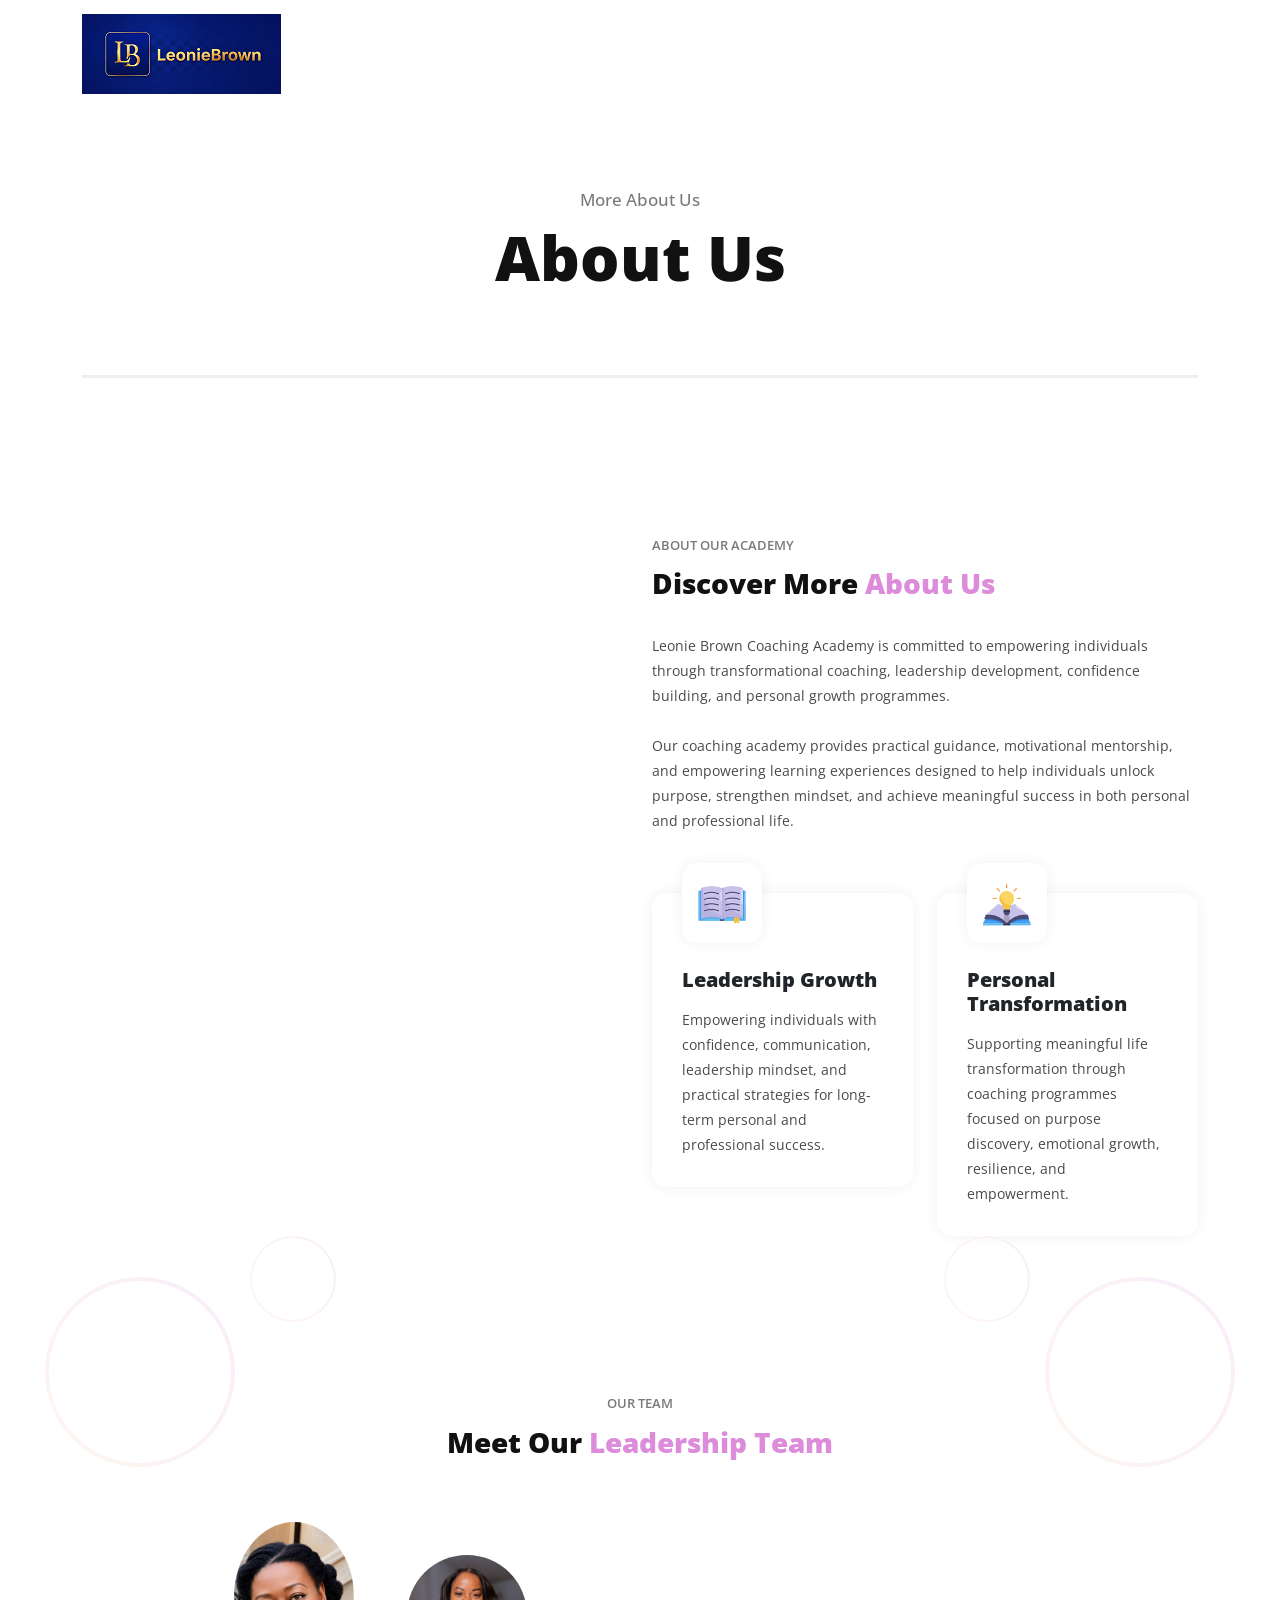
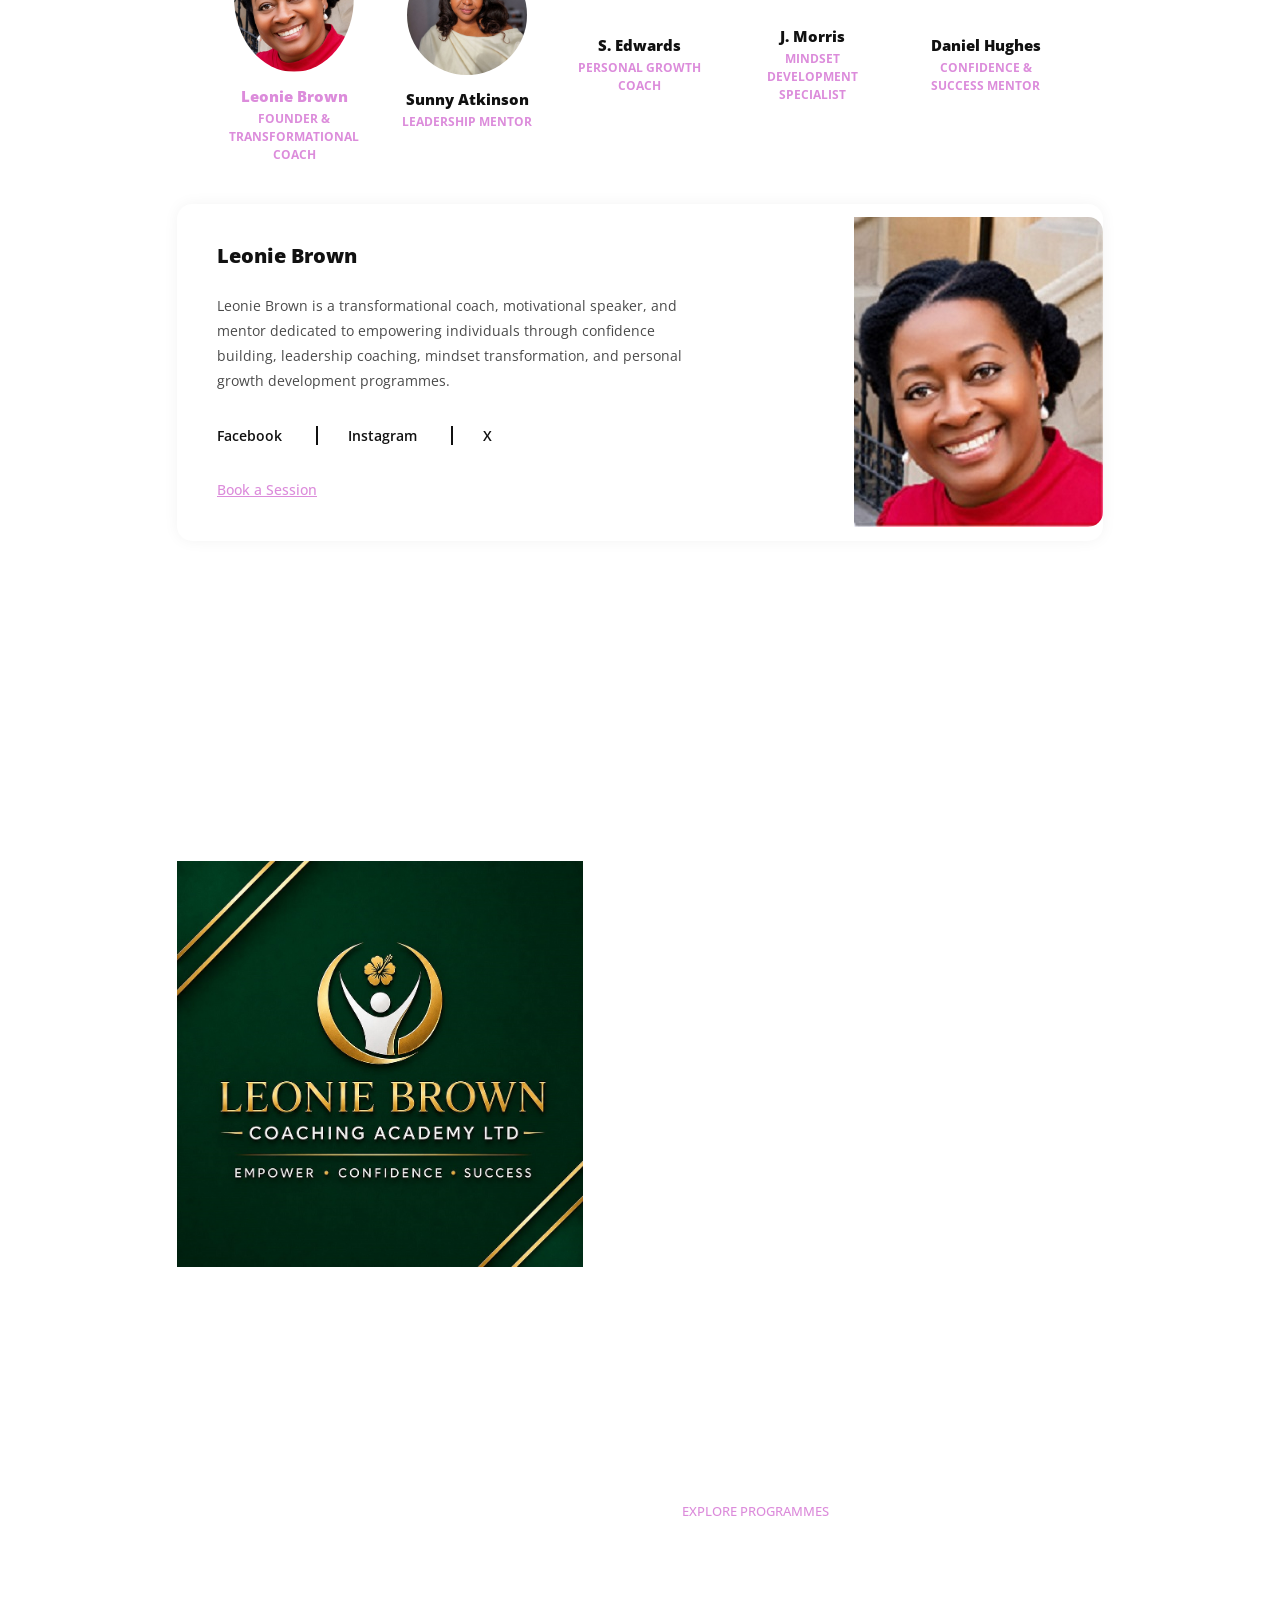
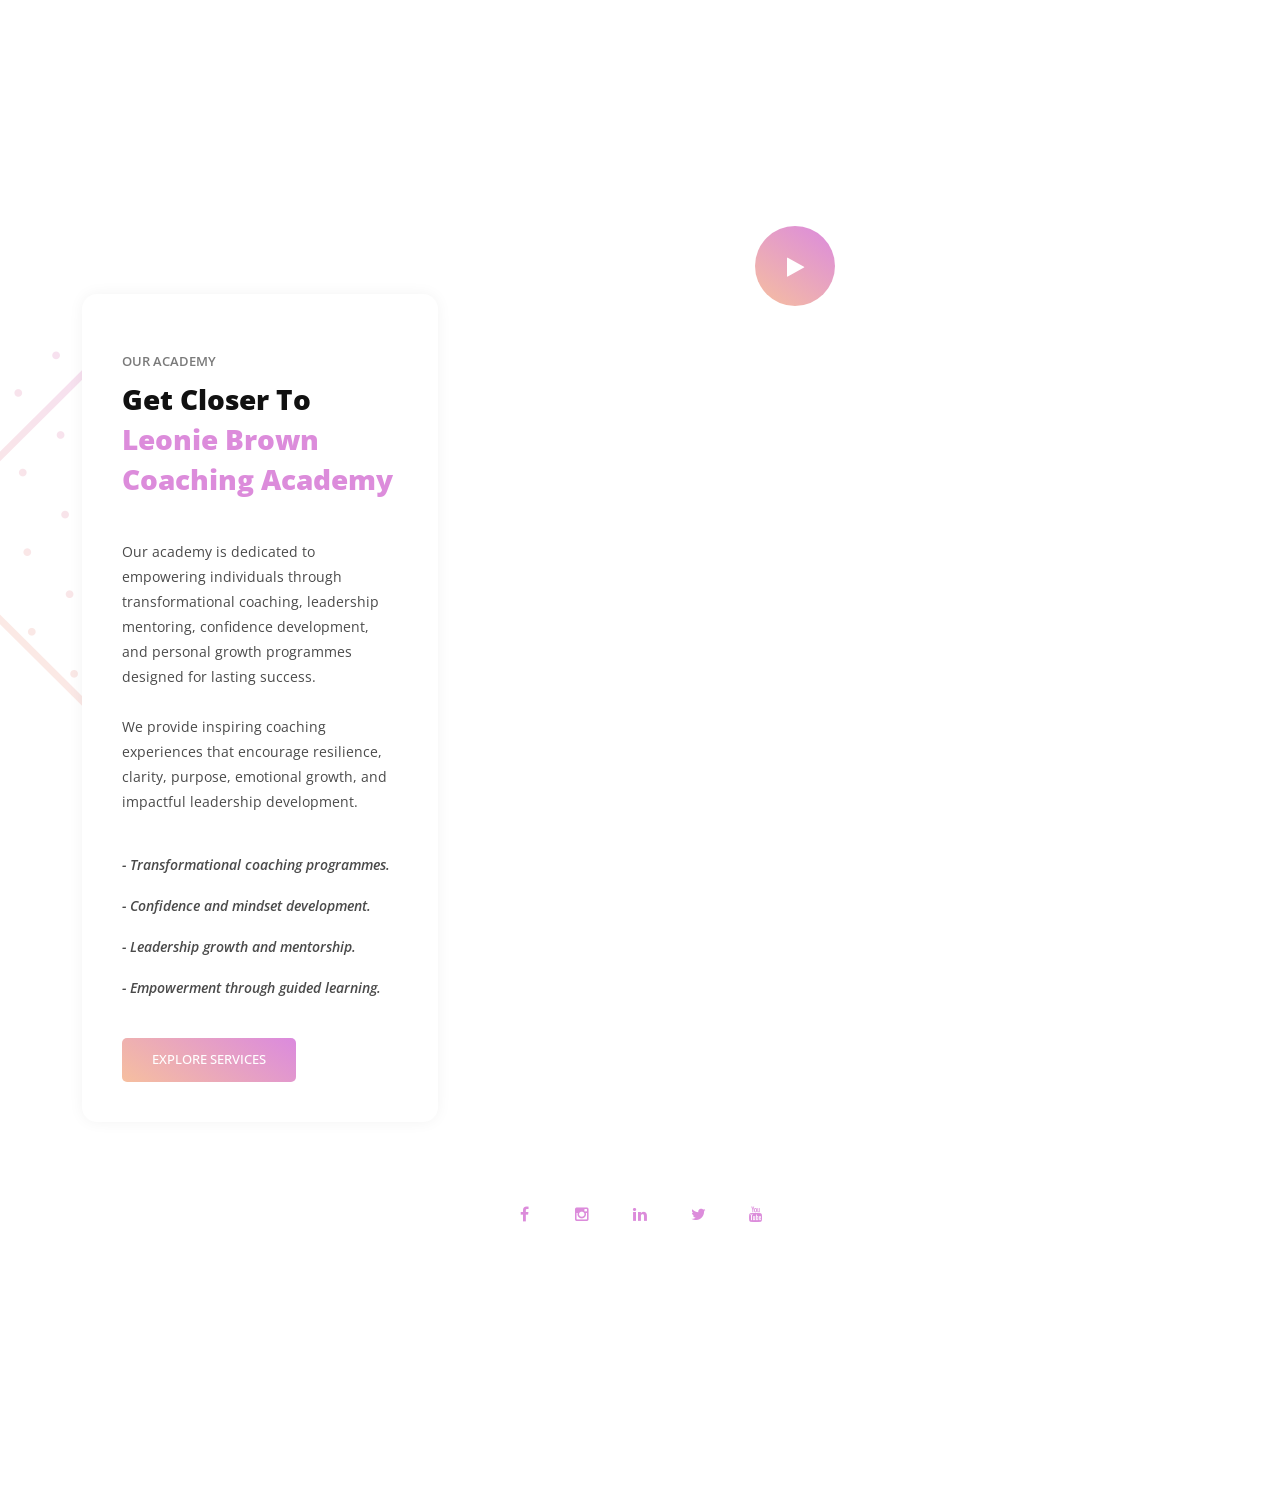
==== commit 4d577f58: "Updated multiple files and improved website functionality" ====
--- a/about-us.html
+++ b/about-us.html
@@ -435,7 +435,12 @@
               <i class="fa fa-instagram"></i>
             </a>
           </li>
-
+          <!-- LinkedIn -->
+<li>
+  <a href="https://www.linkedin.com/in/leonie-brown-36a054404?utm_source=share_via&utm_content=profile&utm_medium=member_android" target="_blank">
+    <i class="fa fa-linkedin"></i>
+  </a>
+</li>
           <li>
             <a href="https://share.google/ngGg0nLuw0b45uj2F" target="_blank">
               <i class="fa fa-twitter"></i>
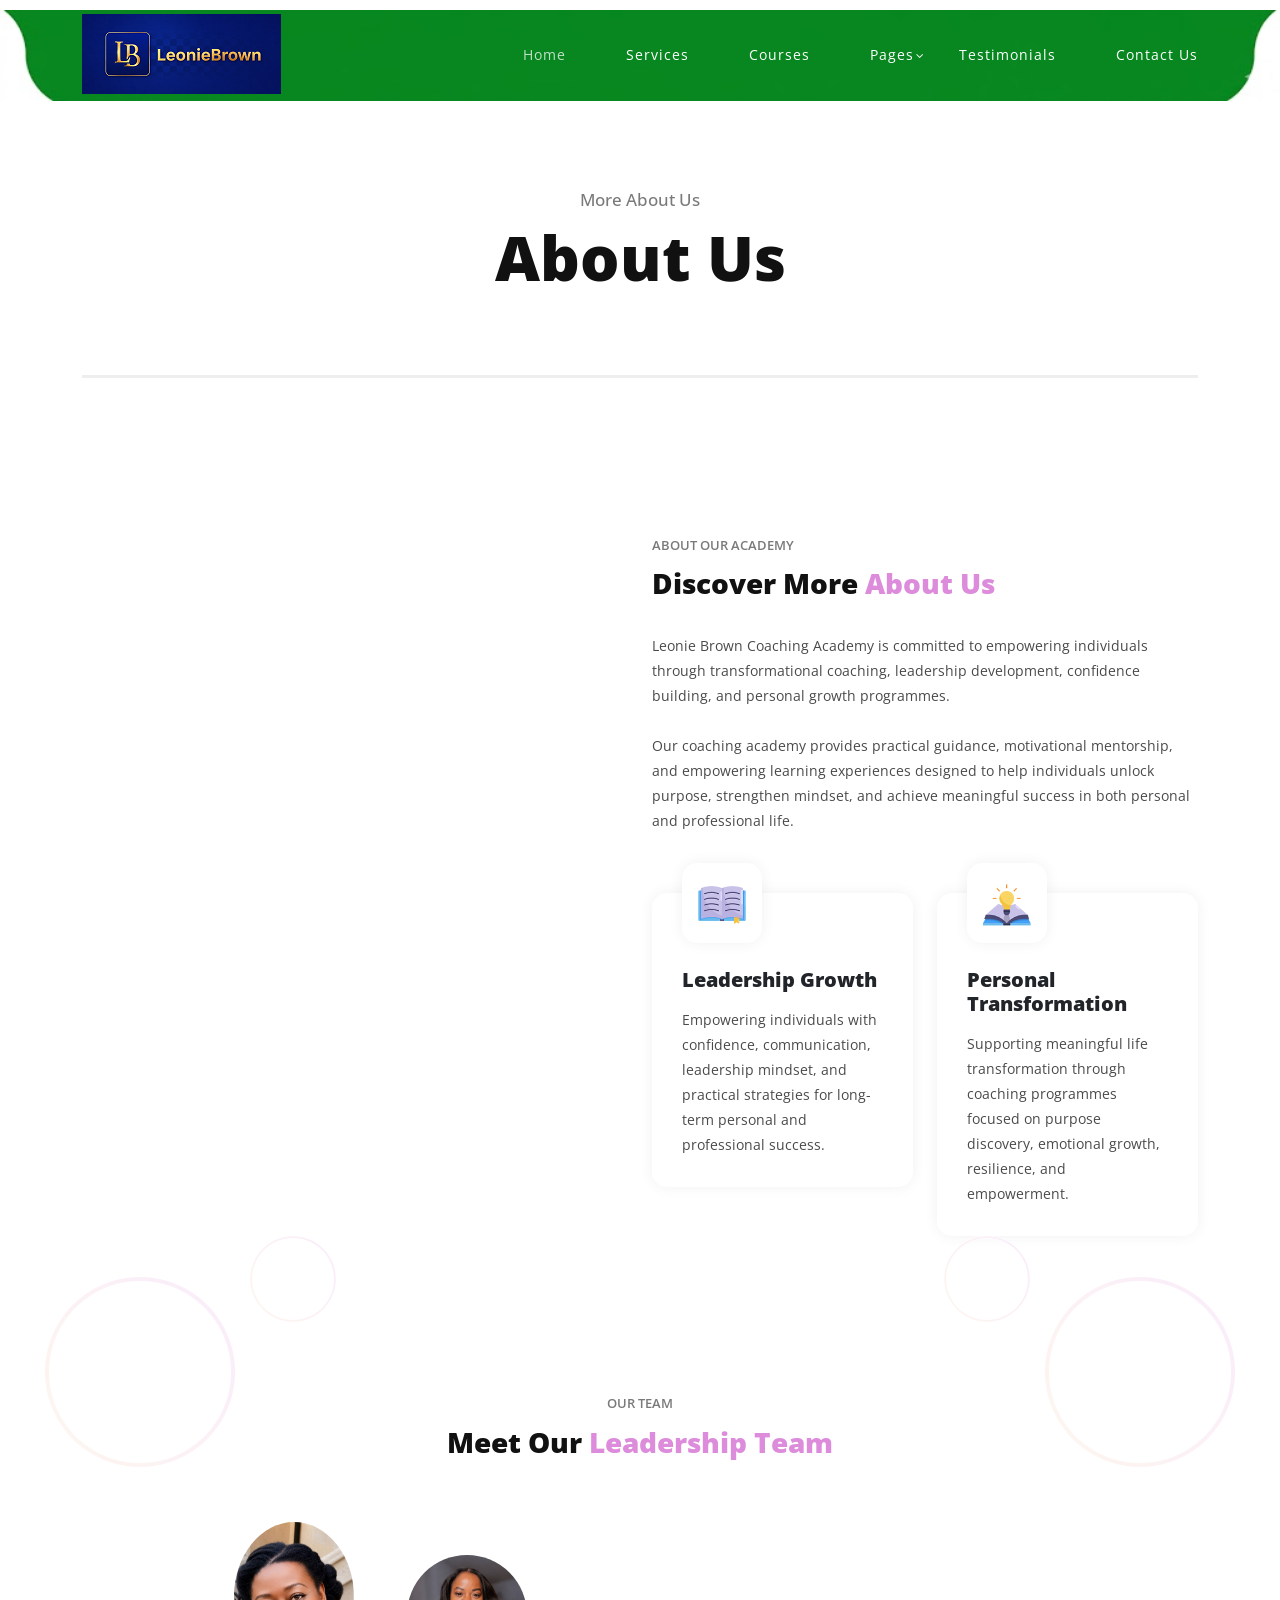
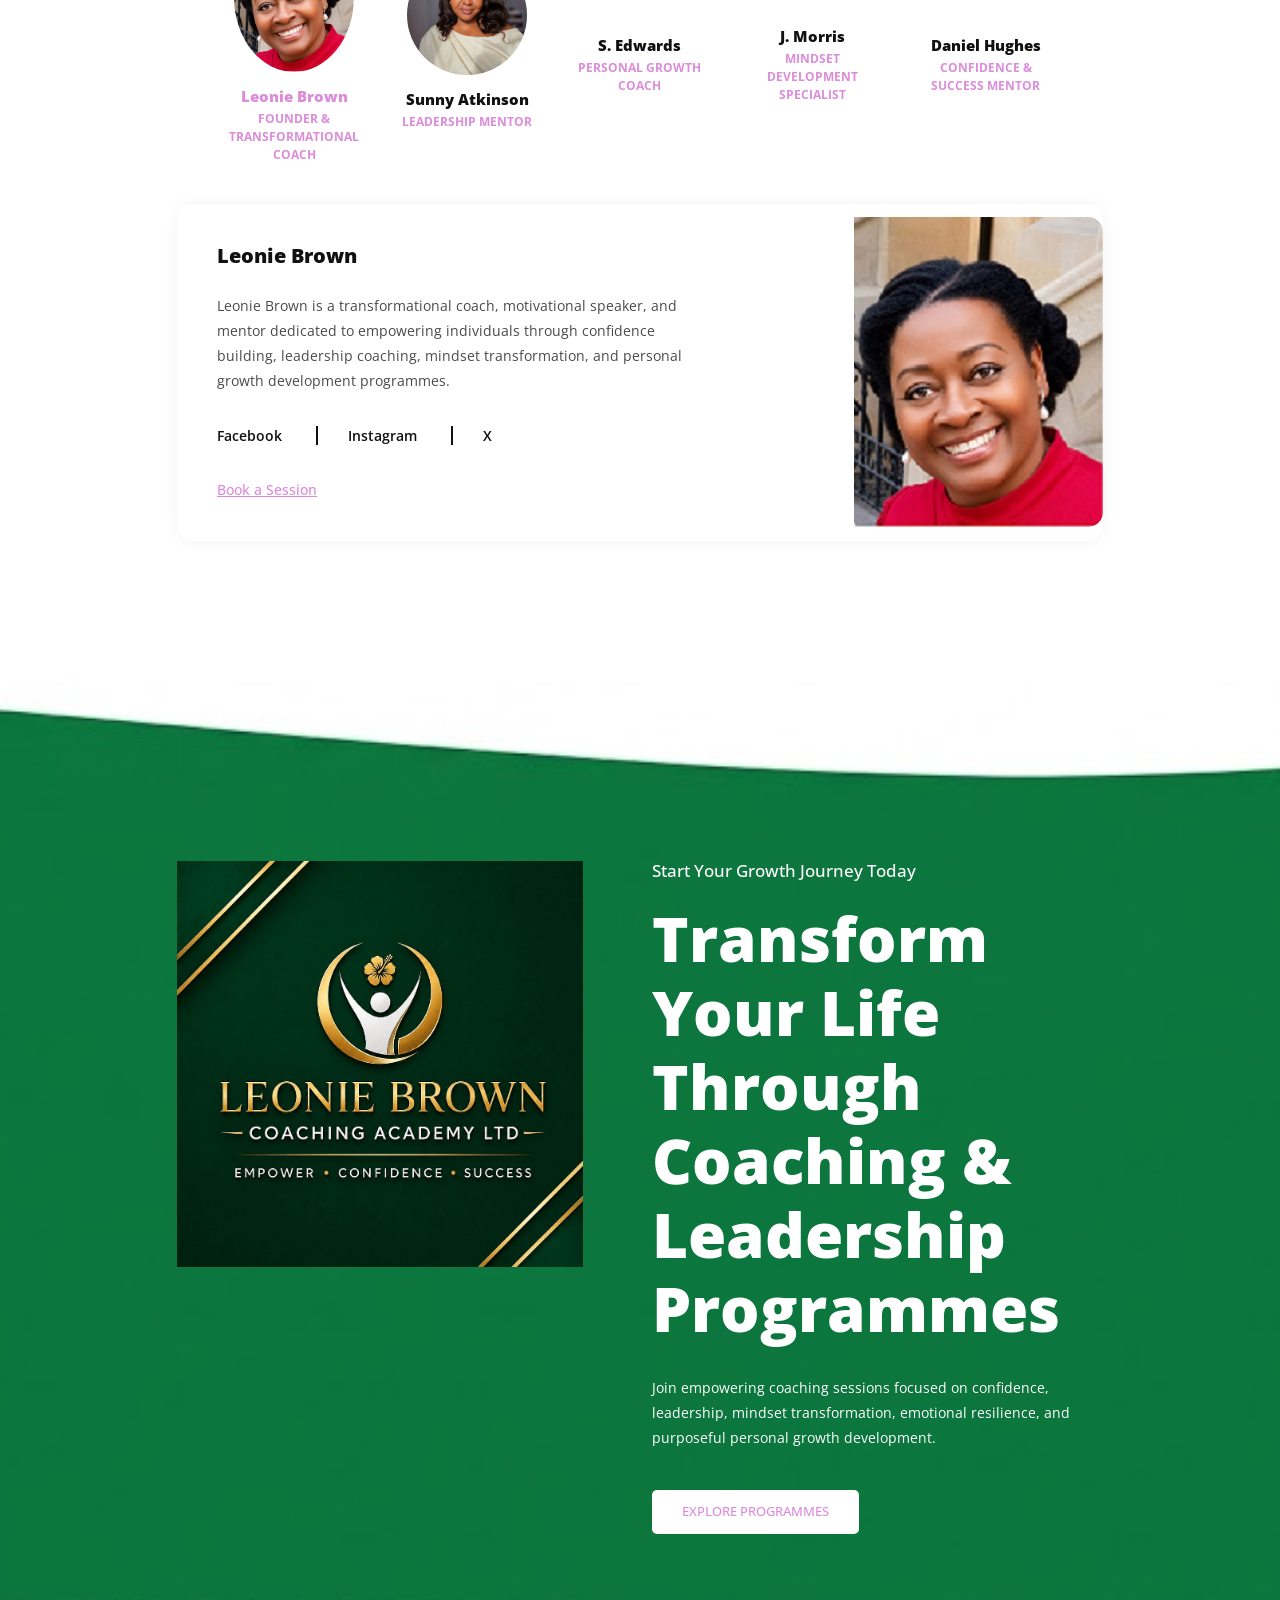
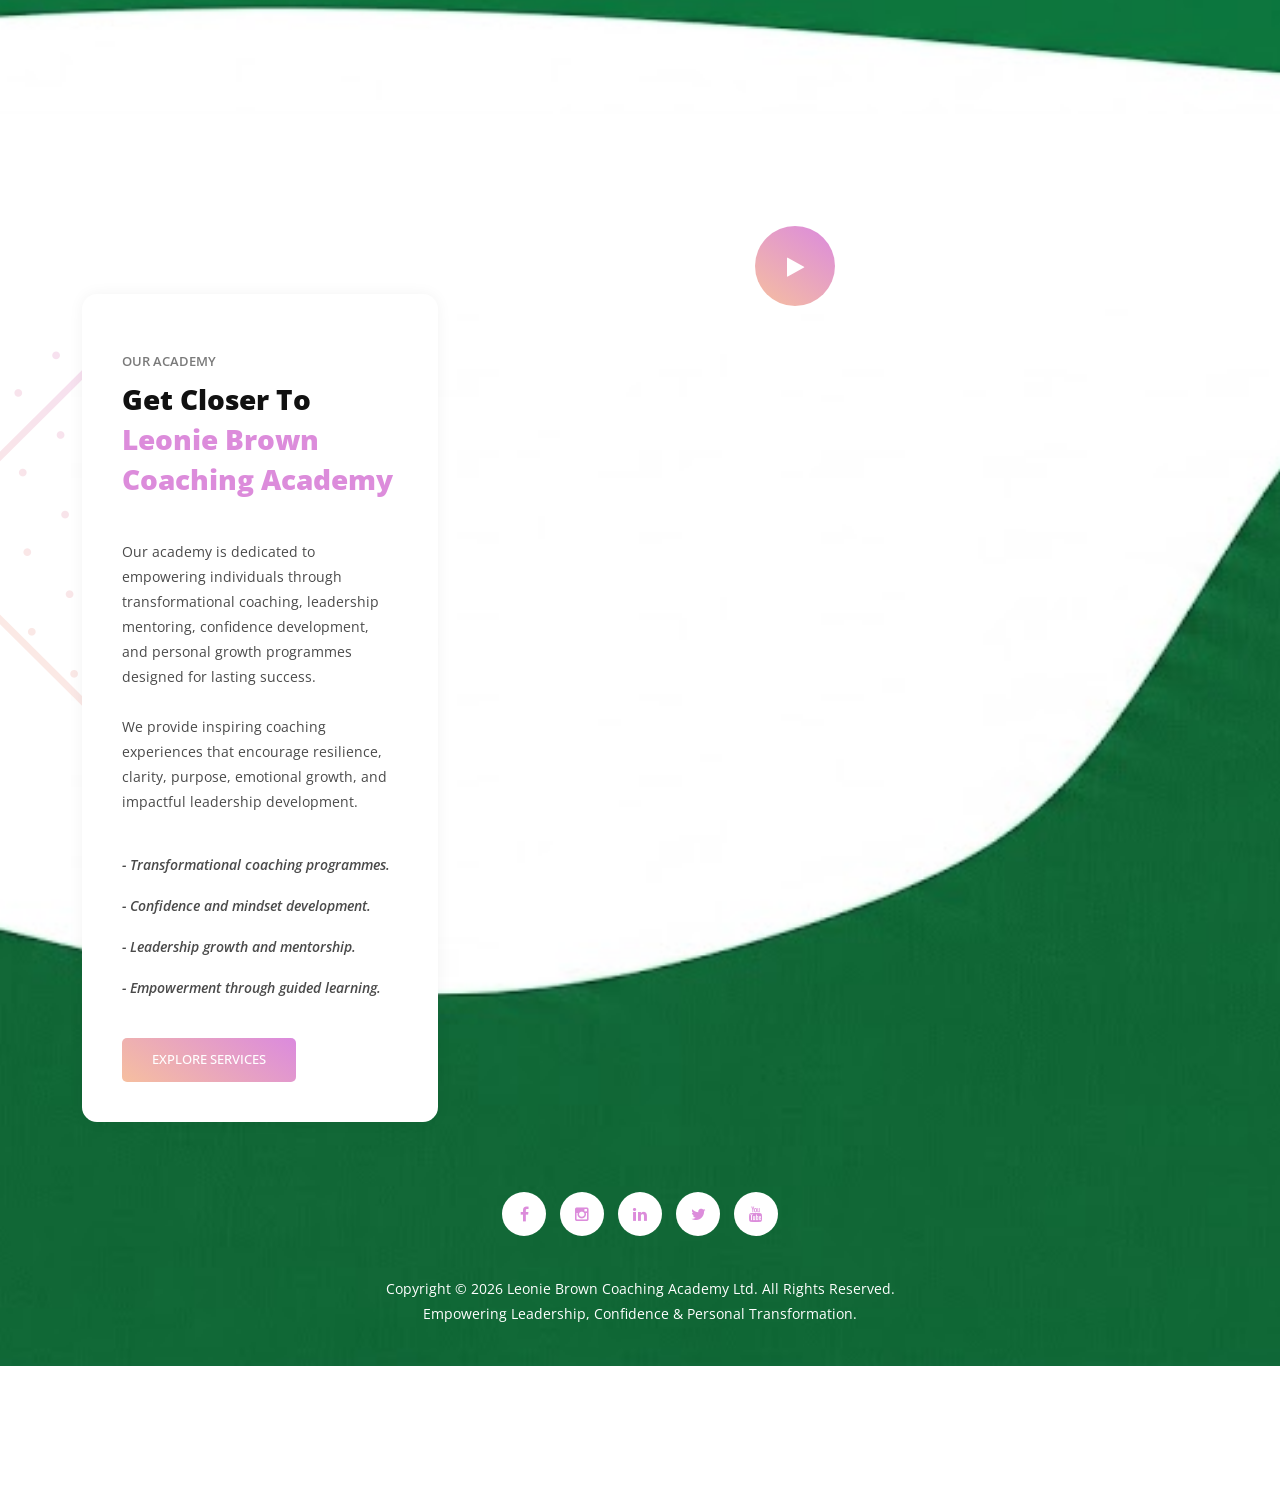
==== commit e0648bda: "Updated multiple files and improved website functionality" ====
--- a/about-us.html
+++ b/about-us.html
@@ -231,7 +231,7 @@
                         </span>
 
                         <div class="text-button">
-                          <a href="contact.html">Book a Session</a>
+                          <a href="contact-us.html">Book a Session</a>
                         </div>
                       </div>
 
@@ -273,7 +273,7 @@
                         </span>
 
                         <div class="text-button">
-                          <a href="contact.html">Contact Mentor</a>
+                          <a href="contact-us.html">Contact Mentor</a>
                         </div>
                       </div>
 
@@ -315,7 +315,7 @@
                         </span>
 
                         <div class="text-button">
-                          <a href="contact.html">Contact Mentor</a>
+                          <a href="contact-us.html">Contact Mentor</a>
                         </div>
                       </div>
 
@@ -361,7 +361,7 @@
         </p>
 
         <div class="white-button">
-          <a href="contact.html">Explore Programmes</a>
+          <a href="contact-us.html">Explore Programmes</a>
         </div>
 
       </div>
@@ -398,7 +398,7 @@
           </ul>
 
           <div class="main-button-gradient">
-            <a href="services.html">Explore Services</a>
+            <a href="our-services.html">Explore Services</a>
           </div>
 
         </div>
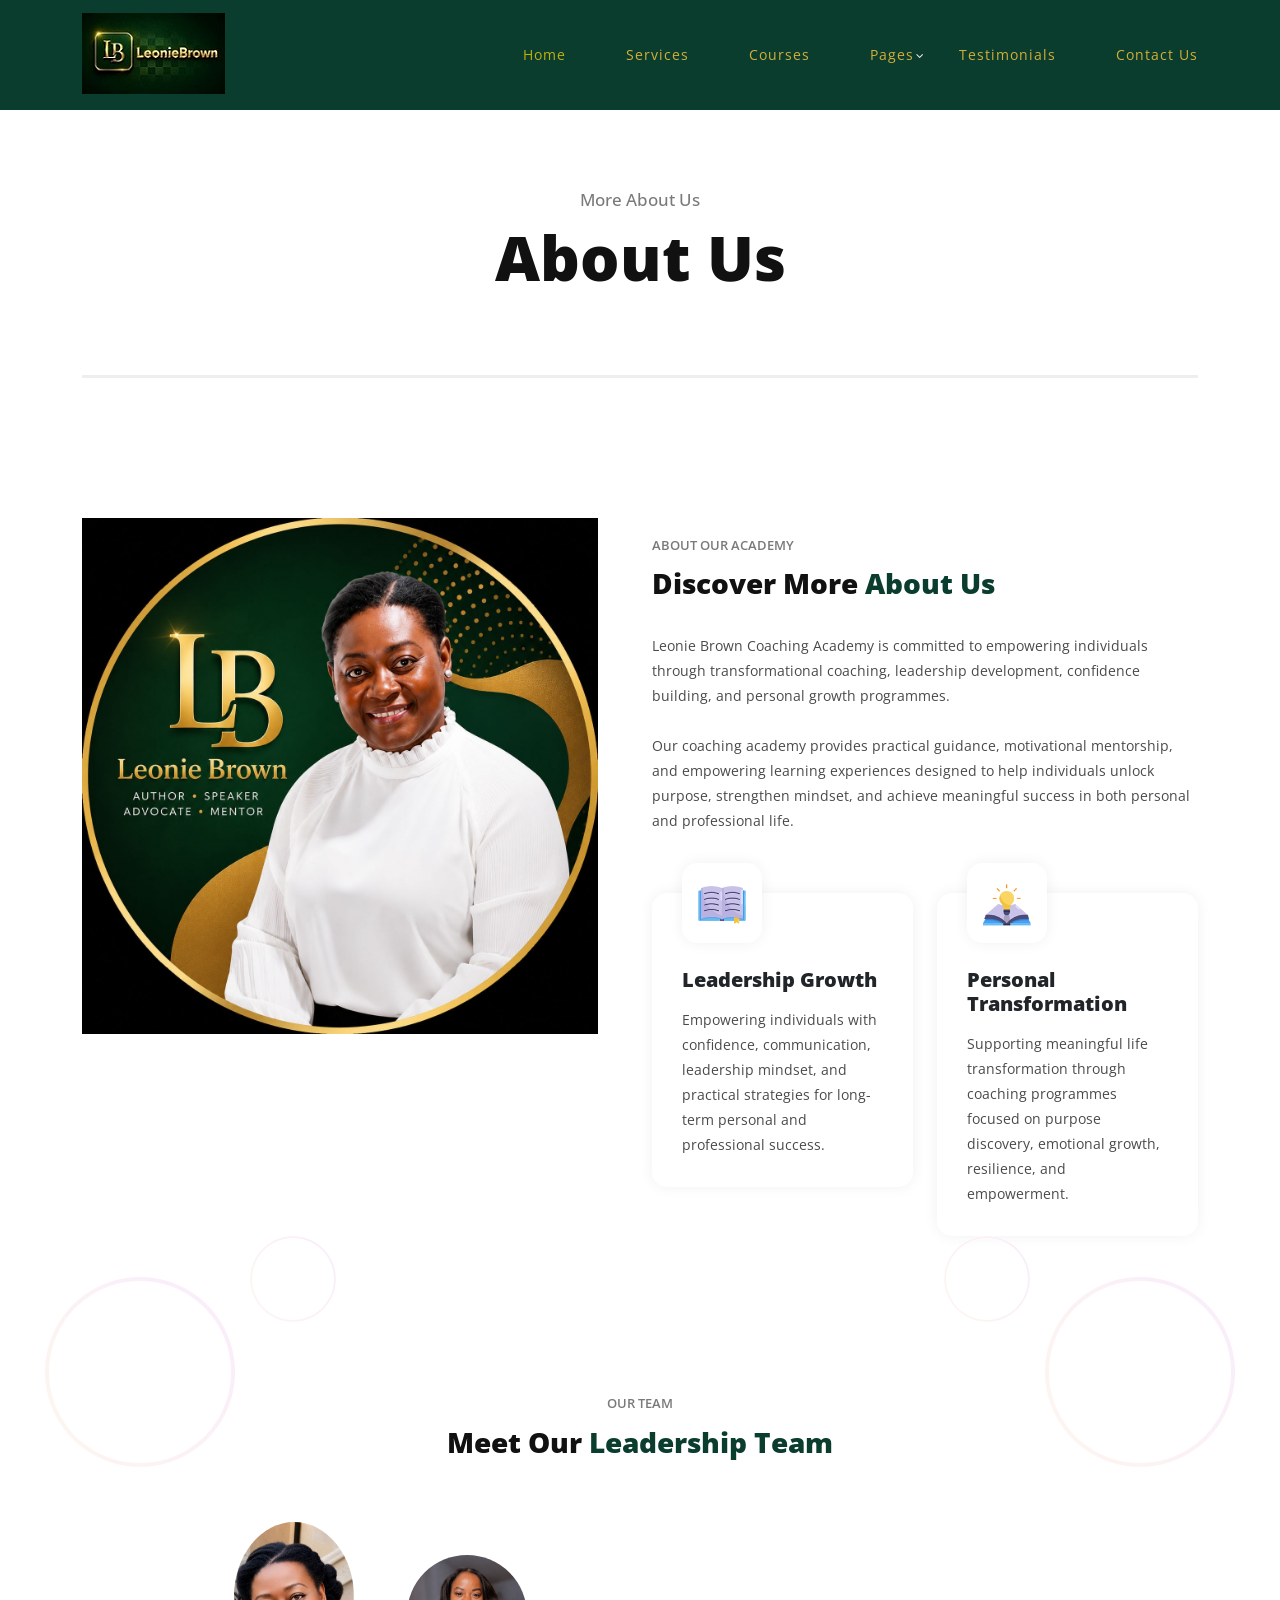
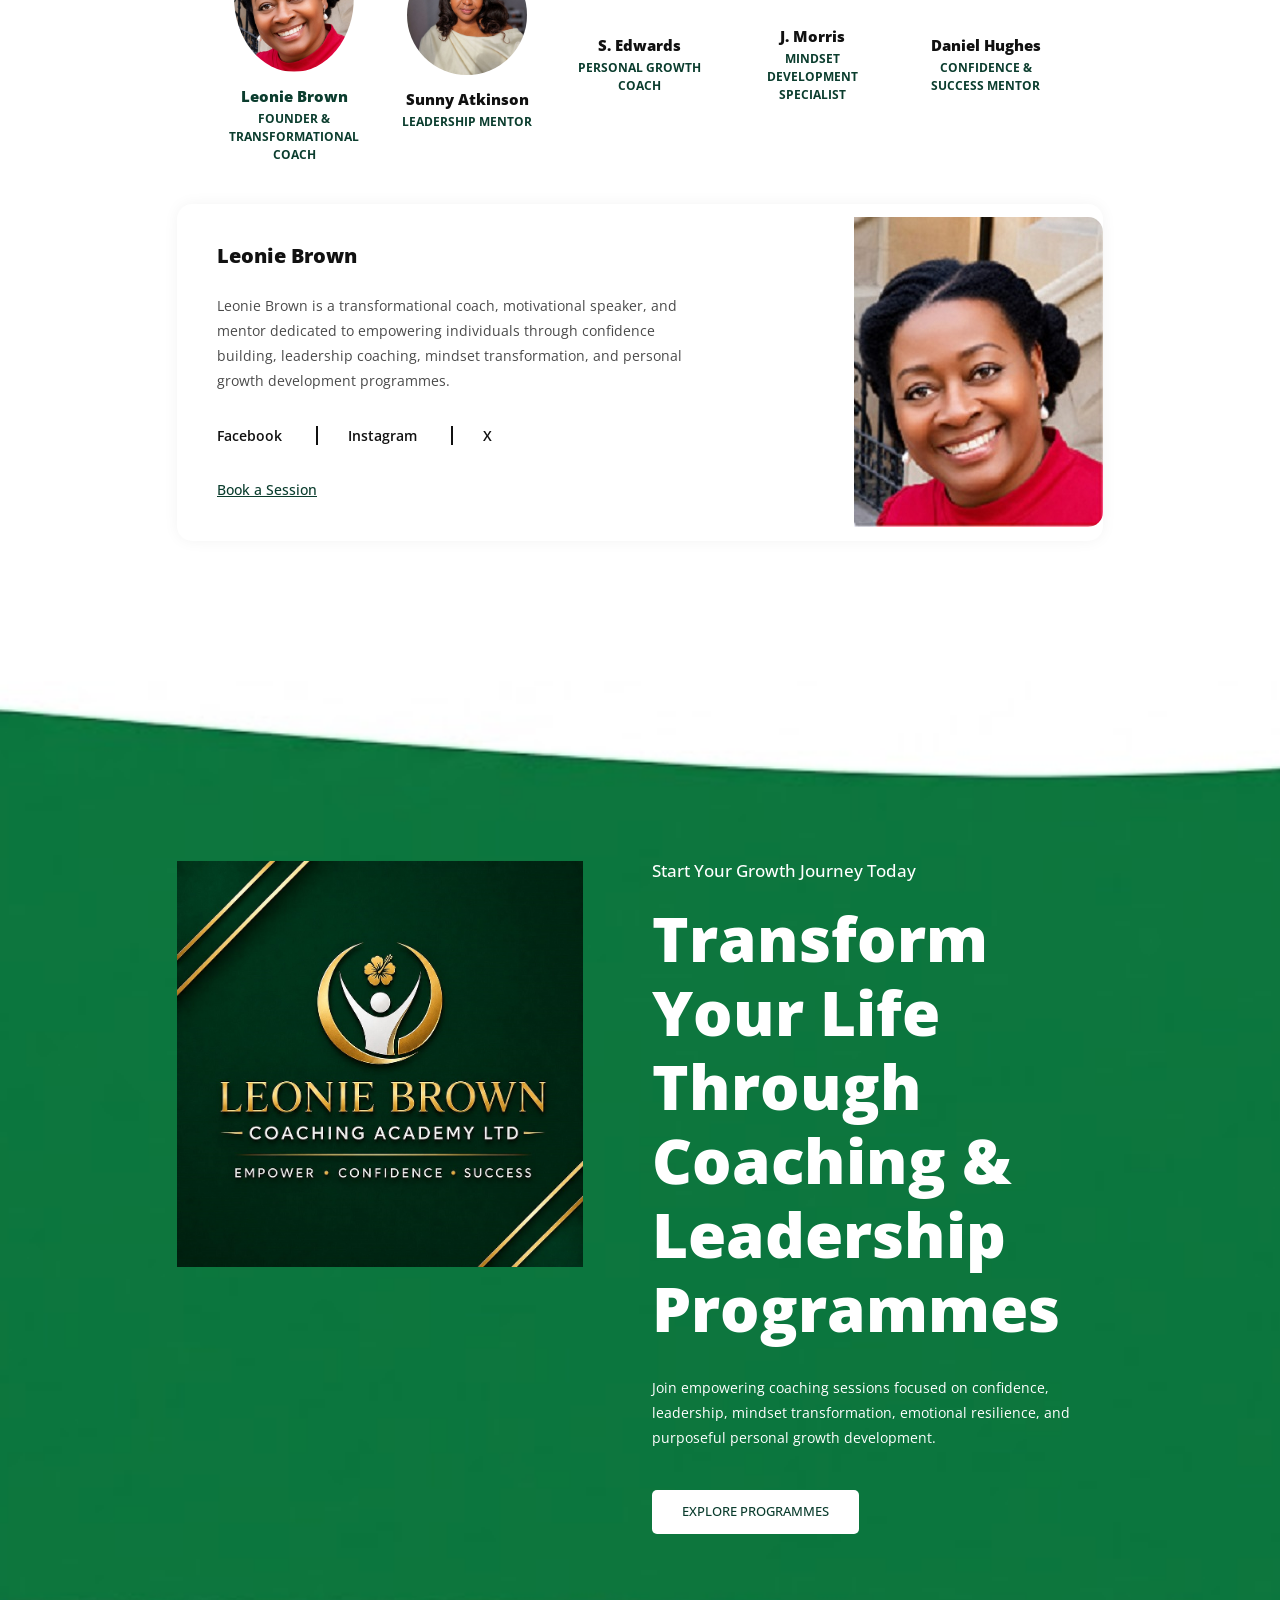
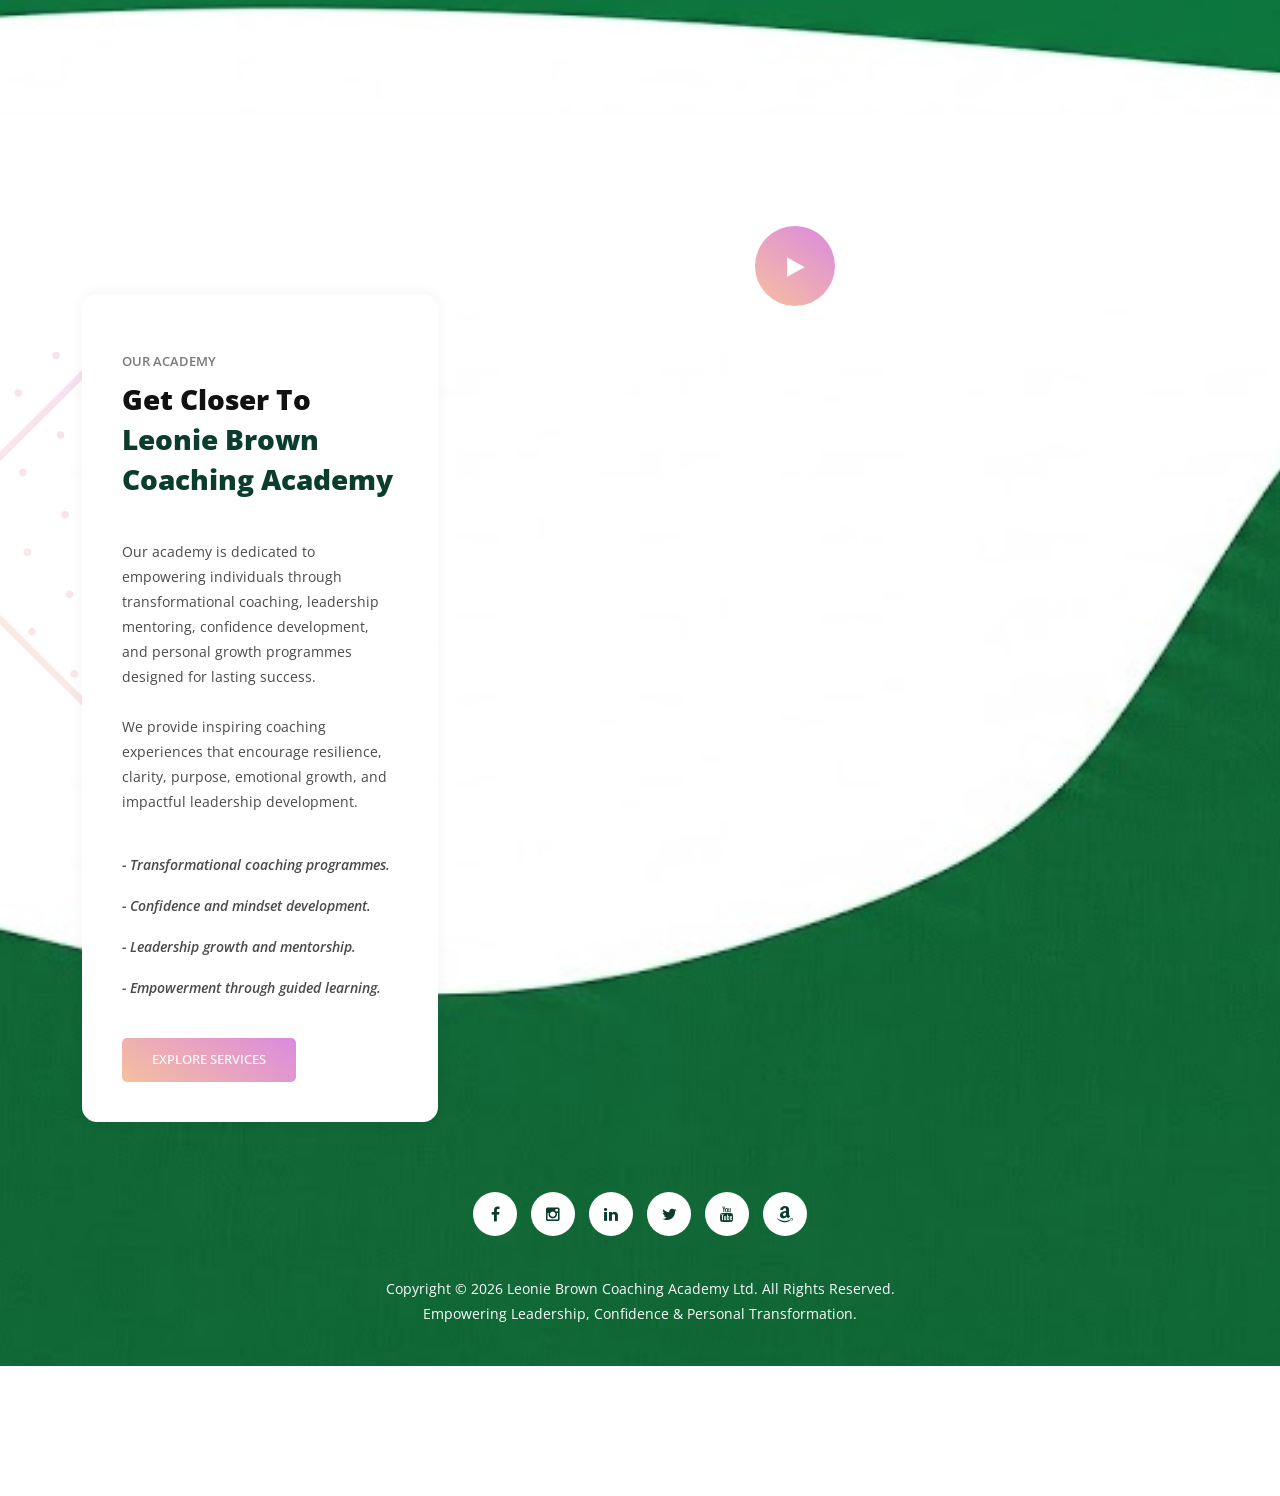
==== commit 55cc8ef0: "Initial website upload" ====
--- a/about-us.html
+++ b/about-us.html
@@ -8,6 +8,7 @@
     <meta name="description" content="">
     <meta name="author" content="">
     <link href="https://fonts.googleapis.com/css?family=Open+Sans:100,200,300,400,500,600,700,800,900" rel="stylesheet">
+    <link rel="stylesheet" href="https://cdnjs.cloudflare.com/ajax/libs/font-awesome/4.7.0/css/font-awesome.min.css">
 
     <title>LB - CoachingAcademy</title>
 
@@ -452,7 +453,12 @@
               <i class="fa fa-youtube"></i>
             </a>
           </li>
-
+          <!-- Amazon Author Page / Books -->
+<li>
+  <a href="https://amzn.eu/d/0cETu0y5" target="_blank" title="Buy Leonie Brown Books on Amazon">
+    <i class="fa fa-amazon"></i>
+  </a>
+</li>
         </ul>
       </div>
 
--- a/assets/css/templatemo-eduwell-style.css
+++ b/assets/css/templatemo-eduwell-style.css
@@ -125,12 +125,12 @@
 }
 
 ::selection {
-  background: #dc8cdb;
+  background: #0b3d2e;
   color: #fff;
 }
 
 ::-moz-selection {
-  background: #dc8cdb;
+  background: #0b3d2e;
   color: #fff;
 }
 
@@ -171,7 +171,7 @@
 
 .white-button a {
   font-size: 13px;
-  color: #dc8cdb;
+  color: #0b3d2e;
   background-color: #fff;
   padding: 12px 30px;
   display: inline-block;
@@ -188,7 +188,7 @@
 .text-button a {
   font-size: 14px;
   font-weight: 500;
-  color: #dc8cdb;
+  color: #0b3d2e;
   text-decoration: underline !important;
   transition: all .3s;
 }
@@ -232,7 +232,7 @@
 
 .section-heading h4 em {
   font-style: normal;
-  color: #dc8cdb;
+  color: #0b3d2e;
 }
 
 .section-heading p {
@@ -246,18 +246,17 @@
 --------------------------------------------- 
 */
 .background-header {
-  background: rgb(219,138,222) !important;
-  background: linear-gradient(-145deg, rgba(219,138,222,1) 0%, rgba(246,191,159,1) 100%) !important;
-  height: 80px!important;
-  position: fixed!important;
-  top: 0!important;
+  background: #0b3d2e !important; /* solid luxury green */
+  height: 80px !important;
+  position: fixed !important;
+  top: 0 !important;
   left: 0;
   right: 0;
-  box-shadow: 0px 0px 10px rgba(0,0,0,0.15)!important;
+  box-shadow: 0px 0px 10px rgba(0, 0, 0, 0.15) !important;
 }
 
 .header-area {
-  background-image: url(../images/header-bg.png);
+  background: #0b3d2e !important; /* solid luxury green */
   background-size: contain;
   background-repeat: no-repeat;
   background-position: center;
@@ -405,7 +404,7 @@
 
 .header-area .main-nav .nav li.has-sub ul li a:hover {
   background: #fff;
-  color: #dc8cdb!important;
+  color: #0b3d2e!important;
   padding-left: 25px;
 }
 
@@ -545,7 +544,7 @@
 }
 
 .header-area.header-sticky .nav li a.active {
-  color: #dc8cdb;
+  color: #0b3d2e;
 }
 
 @media (max-width: 1200px) {
@@ -564,7 +563,7 @@
   }
   .header-area.header-sticky .nav li a:hover,
   .header-area.header-sticky .nav li a.active {
-    color: #dc8cdb!important;
+    color: #0b3d2e!important;
     opacity: 1;
   }
   .header-area.header-sticky .nav li.search-icon a {
@@ -622,7 +621,7 @@
   }
   .header-area .main-nav .nav li a:hover {
     background: #eee !important;
-    color: #dc8cdb!important;
+    color: #0b3d2e!important;
   }
   .header-area .main-nav .nav li.has-sub ul.sub-menu {
     position: relative;
@@ -663,6 +662,23 @@
   }
 }
 
+.background-header {
+    background: #0b3d2e !important; /* solid luxury green */
+}
+
+.header-area .main-nav .nav li a {
+    color: #d4af37 !important;
+    transition: 0.3s ease;
+}
+
+.header-area .main-nav .nav li a:hover {
+    color: #ffd700 !important;
+    text-shadow: 0 0 10px rgba(255, 215, 0, 0.7);
+}
+
+.header-area .main-nav .nav li a.active {
+    color: #ffd700 !important;
+}
 
 /* 
 ---------------------------------------------
@@ -732,7 +748,7 @@
 
 .main-banner .header-text h2 em {
   font-style: normal;
-  color: #dc8cdb;
+  color: #0b3d2e;
 }
 
 .main-banner .main-button-gradient {
@@ -740,12 +756,9 @@
   z-index: 2;
 }
 
-
-/*
----------------------------------------------
+/* ---------------------------------------------
 services
----------------------------------------------
-*/ 
+--------------------------------------------- */
 
 .services .item {
   border-radius: 15px;
@@ -788,9 +801,8 @@
 }
 
 .services .owl-dots .active {
-  background-color: #dc8cdb;
-}
-
+  background-color: #0b3d2e;
+}
 
 /*
 ---------------------------------------------
@@ -1057,7 +1069,7 @@
 .testimonials .item span {
   font-size: 13px;
   font-weight: 700;
-  color: #dc8cdb;
+  color: #0b3d2e;
 }
 
 .testimonials .item img {
@@ -1082,7 +1094,7 @@
 }
 
 .testimonials .owl-dots .active {
-  background-color: #dc8cdb;
+  background-color: #0b3d2e;
 }
 
 
@@ -1234,13 +1246,13 @@
   text-align: center;
   line-height: 44px;
   background-color: #fff;
-  color: #dc8cdb;
+  color: #0b3d2e;
   border-radius: 50%;
   transition: all .5s;
 }
 
 section.contact-us ul.social-icons li a:hover {
-  background-color: #dc8cdb;
+  background-color: #0b3d2e;
   color: #fff;
 }
 
@@ -1401,13 +1413,13 @@
 section.our-team .naccs .menu div span {
   font-size: 12px;
   text-transform: uppercase;
-  color: #dc8cdb;
+  color: #0b3d2e;
   font-weight: 700;
   display: block;
 }
 
 section.our-team .naccs .menu div.active h4 {
-  color: #dc8cdb;
+  color: #0b3d2e;
 }
 
 section.our-team ul.nacc {
@@ -1473,7 +1485,7 @@
 }
 
 section.our-team ul.nacc li .left-content span a:hover {
-  color: #dc8cdb;
+  color: #0b3d2e;
 }
 
 section.our-team ul.nacc li .left-content .last-span a {
@@ -1699,7 +1711,7 @@
   height: 80px;
   line-height: 80px;
   font-size: 28px;
-  color: #dc8cdb;
+  color: #0b3d2e;
   font-weight: 900;
   margin-bottom: -40px;
   position: relative;
@@ -1747,16 +1759,22 @@
 }
 
 @media (max-width: 1200px) {
+
   .main-banner .right-image {
     margin-left: 60px;
   }
+
   .main-banner .header-text h2 {
     font-size: 62px;
   }
+
   .header-area {
-    background: rgb(219,138,222) !important;
-    background: linear-gradient(-145deg, rgba(219,138,222,1) 0%, rgba(246,191,159,1) 100%) !important;
-  }
+    background: #0b3d2e !important;
+    background-color: #0b3d2e !important;
+    background-image: none !important;
+  }
+
+}
   .services .owl-nav .owl-next{
     right: -70px;
   }
@@ -1897,7 +1915,7 @@
     margin: 0px 5px;
   }
   section.our-team .naccs .menu div.active img {
-    border: 3px solid #dc8cdb;
+    border: 3px solid #0b3d2e;
   }
   section.our-team .naccs .menu div h4,
   section.our-team .naccs .menu div span {
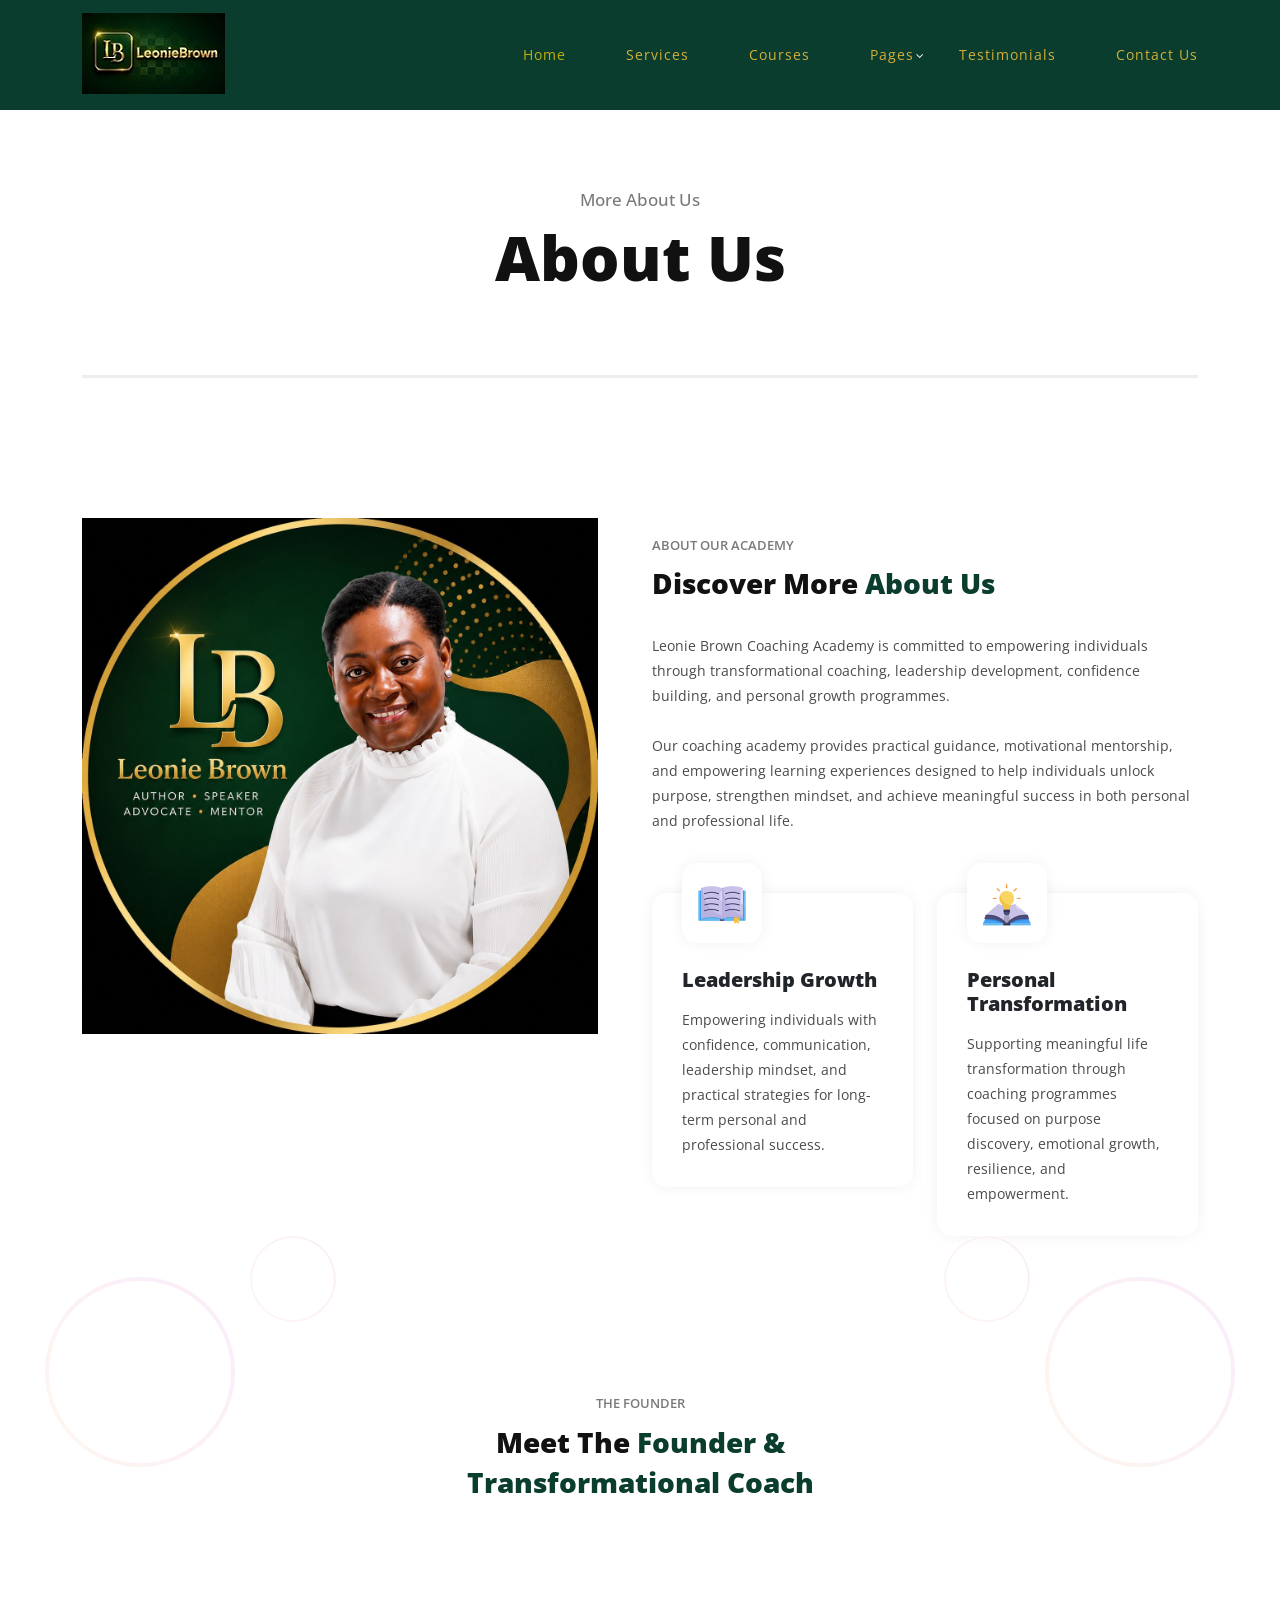
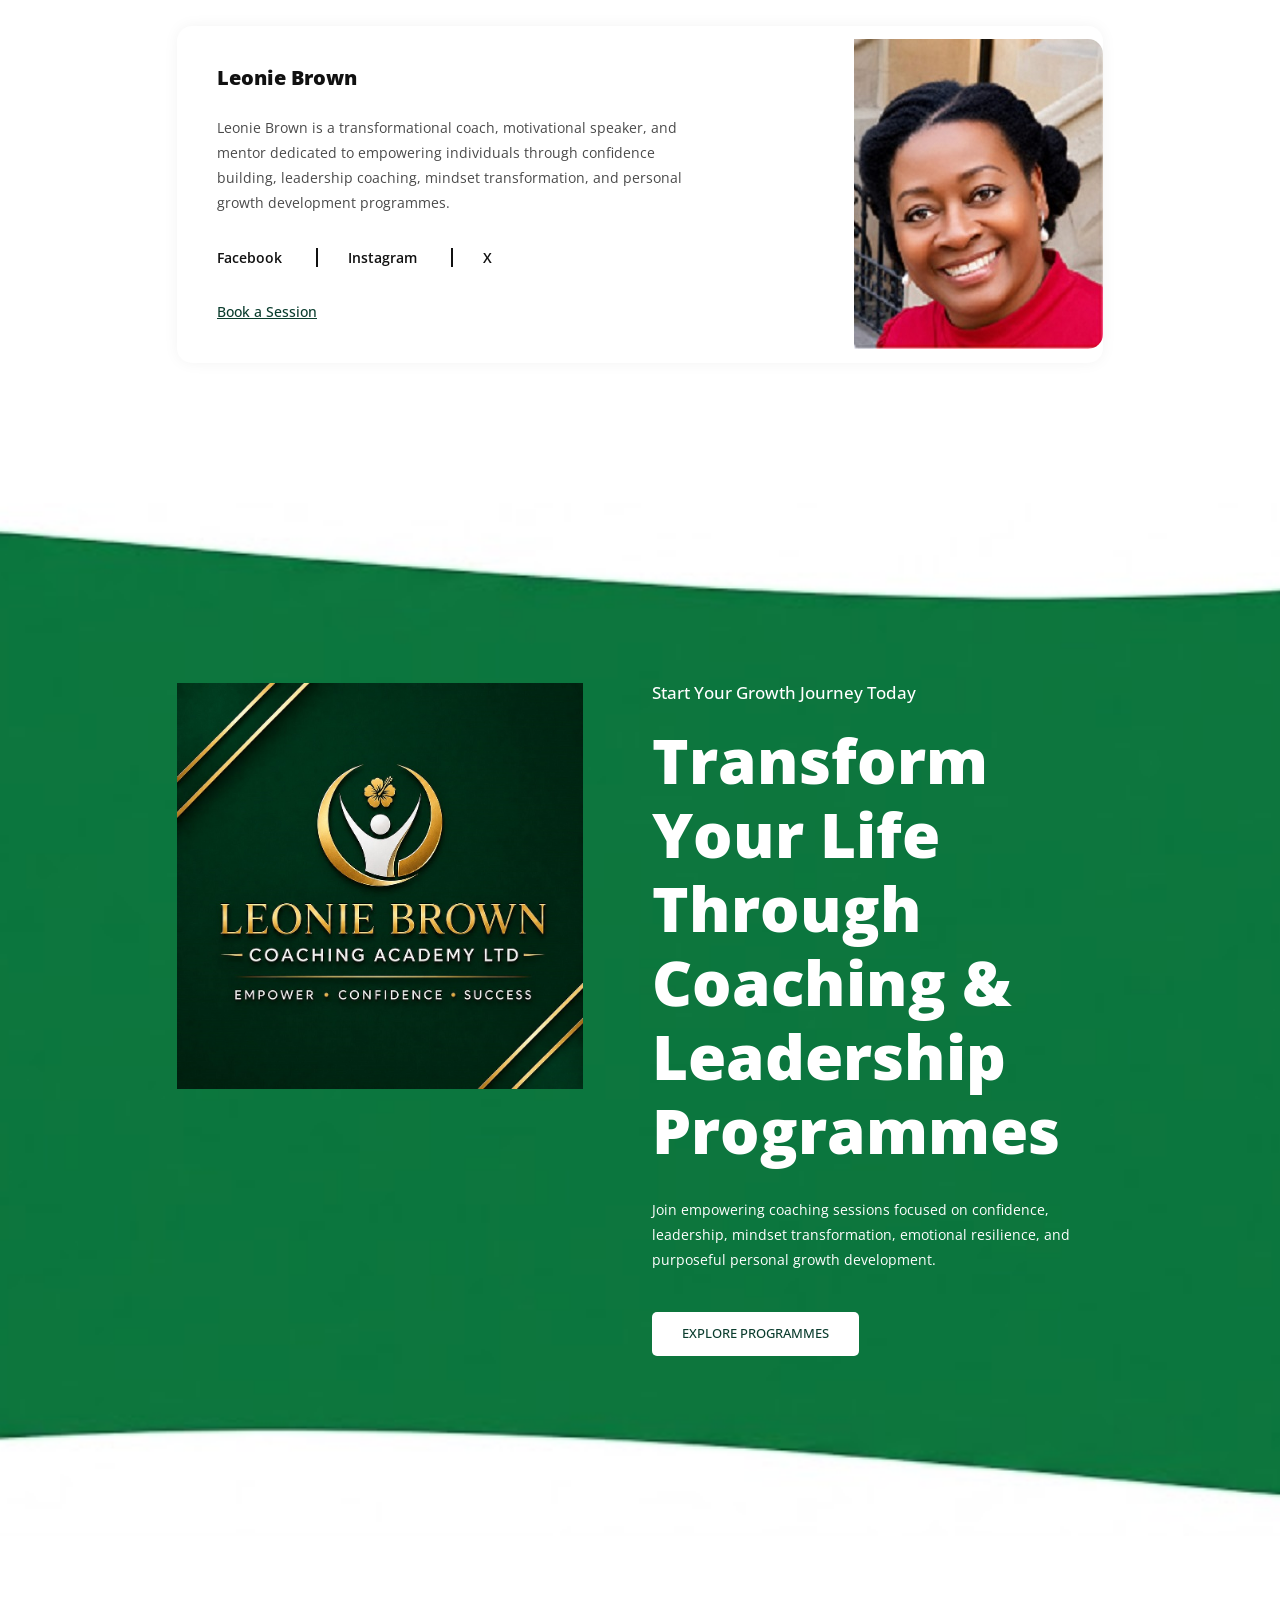
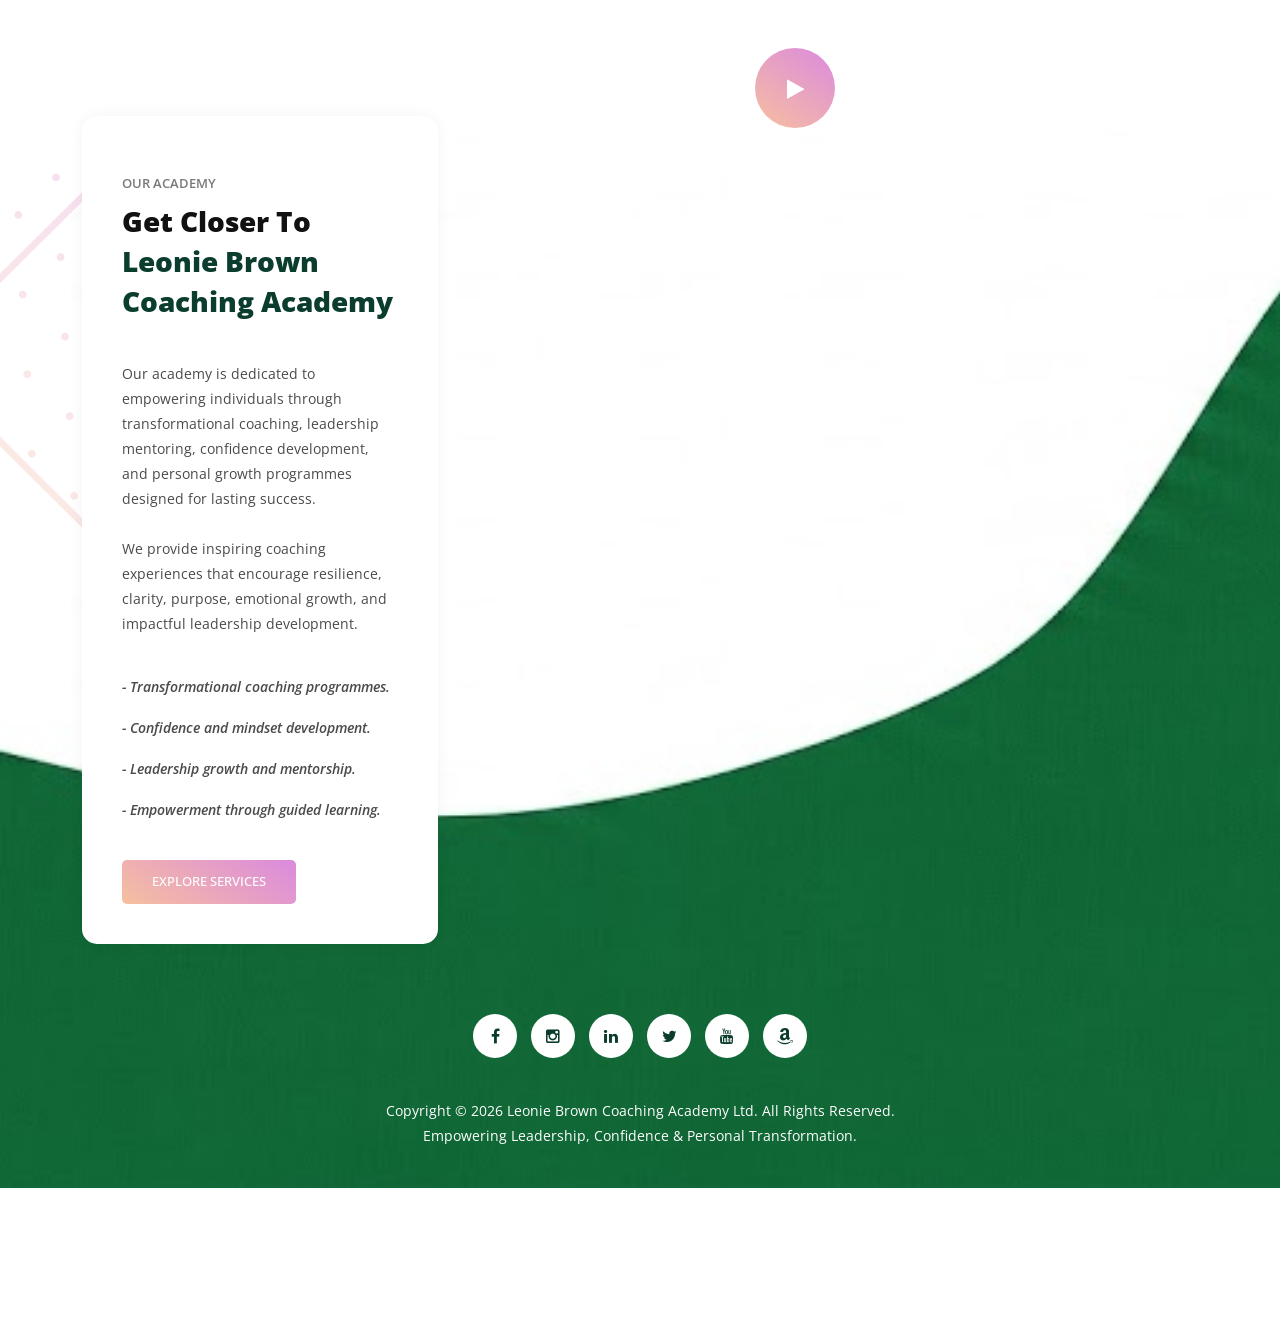
==== commit 6cbd4408: "Initial website upload" ====
--- a/about-us.html
+++ b/about-us.html
@@ -151,8 +151,8 @@
 
       <div class="col-lg-6 offset-lg-3">
         <div class="section-heading">
-          <h6>Our Team</h6>
-          <h4>Meet Our <em>Leadership Team</em></h4>
+          <h6>THE FOUNDER</h6>
+          <h4>Meet The <em>Founder & Transformational Coach</em></h4>
         </div>
       </div>
 
@@ -165,39 +165,8 @@
               <div class="col-lg-12">
                 <div class="menu">
 
-                  <div class="active">
-                    <img src="assets/images/team-member-thumb-01.jpg" alt="">
-                    <h4>Leonie Brown</h4>
-                    <span>Founder & Transformational Coach</span>
+
                   </div>
-
-                  <div>
-                    <img src="assets/images/team-member-thumb-03.jpg" alt="">
-                    <h4>Sunny Atkinson</h4>
-                    <span>Leadership Mentor</span>
-                  </div>
-
-                  <div>
-                    <img src="assets/images/team-member-thumb-02.jpg" alt="">
-                    <h4>S. Edwards</h4>
-                    <span>Personal Growth Coach</span>
-                  </div>
-
-                  <div>
-                    <img src="assets/images/team-member-thumb-04.jpg" alt="">
-                    <h4>J. Morris</h4>
-                    <span>Mindset Development Specialist</span>
-                  </div>
-
-                  <div>
-                    <img src="assets/images/team-member-thumb-05.jpg" alt="">
-                    <h4>Daniel Hughes</h4>
-                    <span>Confidence & Success Mentor</span>
-                  </div>
-
-                </div>
-              </div>
-
               <div class="col-lg-12">
                 <ul class="nacc">
 
--- a/assets/css/templatemo-eduwell-style.css
+++ b/assets/css/templatemo-eduwell-style.css
@@ -860,7 +860,7 @@
 }
 
 section.our-courses .naccs .menu div.active {
-  color: #dc8cdb;
+  color: #0b3d2e;
   border: 3px solid rgba(219,138,222,1);
   box-shadow: 0px 0px 15px rgba(0, 0, 0, 0.05);
 }
@@ -1157,7 +1157,7 @@
 
 section.contact-us .contact-info span {
   font-size: 15px;
-  color: #dc8cdb;
+  color: #0b3d2e;
   font-weight: 700;
 }
 
@@ -1731,41 +1731,106 @@
   z-index: 1;
 }
 
+/* Testimonials Read More */
+
+.testimonials .item p {
+  line-height: 1.8;
+}
+
+.read-more-link {
+  color: #90EE90;
+  font-weight: 600;
+  cursor: pointer;
+  text-decoration: none;
+  transition: 0.3s;
+}
+
+.read-more-link:hover {
+  color: #7CFC00;
+}
+
+.dots {
+  color: #90EE90;
+  font-weight: bold;
+}
+
+/* =========================
+   COURSES TAB SWITCH FIX
+========================= */
+
+.our-courses .nacc li {
+    display: none;
+    animation: fadeCourse 0.4s ease-in-out;
+}
+
+.our-courses .nacc li.active {
+    display: block;
+}
+
+@keyframes fadeCourse {
+    from {
+        opacity: 0;
+        transform: translateY(15px);
+    }
+    to {
+        opacity: 1;
+        transform: translateY(0);
+    }
+}
+
+.our-courses .menu .gradient-border {
+    cursor: pointer;
+    transition: all 0.3s ease;
+}
+
+.our-courses .menu .gradient-border:hover {
+    transform: translateX(5px);
+}
 
 /* 
 ---------------------------------------------
-responsive
+Responsive
 --------------------------------------------- 
 */
 
+/* General mobile improvements */
+html {
+  scroll-behavior: smooth;
+}
 
 body {
   overflow-x: hidden;
 }
 
+img {
+  max-width: 100%;
+  height: auto;
+}
+
+/* ================================
+   LARGE SCREENS
+================================ */
+
 @media (max-width: 1330px) {
-  .services .owl-nav .owl-next{
+  .services .owl-nav .owl-next,
+  .our-courses .owl-nav .owl-next {
     right: -30px;
   }
-  .services .owl-nav .owl-prev{
+
+  .services .owl-nav .owl-prev,
+  .our-courses .owl-nav .owl-prev {
     left: -25px;
   }
-  .our-courses .owl-nav .owl-next{
-    right: -30px;
-  }
-  .our-courses .owl-nav .owl-prev{
-    left: -25px;
-  }
 }
 
 @media (max-width: 1200px) {
 
   .main-banner .right-image {
-    margin-left: 60px;
+    margin-left: 40px;
   }
 
   .main-banner .header-text h2 {
-    font-size: 62px;
+    font-size: 56px;
   }
 
   .header-area {
@@ -1774,154 +1839,270 @@
     background-image: none !important;
   }
 
-}
-  .services .owl-nav .owl-next{
-    right: -70px;
-  }
-  .services .owl-nav .owl-prev{
-    left: -65px;
-  }
-  .our-courses .owl-nav .owl-next{
-    right: -70px;
-  }
-  .our-courses .owl-nav .owl-prev{
-    left: -65px;
+  .services .owl-nav .owl-next,
+  .our-courses .owl-nav .owl-next {
+    right: -40px;
+  }
+
+  .services .owl-nav .owl-prev,
+  .our-courses .owl-nav .owl-prev {
+    left: -40px;
   }
 }
 
 @media (max-width: 1085px) {
-  .services .owl-nav .owl-next{
-    right: -30px;
-  }
-  .services .owl-nav .owl-prev{
-    left: -25px;
-  }
-  .our-courses .owl-nav .owl-next{
-    right: -30px;
-  }
-  .our-courses .owl-nav .owl-prev{
-    left: -25px;
+  .services .owl-nav .owl-next,
+  .our-courses .owl-nav .owl-next {
+    right: -20px;
+  }
+
+  .services .owl-nav .owl-prev,
+  .our-courses .owl-nav .owl-prev {
+    left: -20px;
   }
 }
 
 @media (max-width: 1005px) {
-  .services .owl-nav .owl-next{
+
+  .services .owl-nav .owl-next,
+  .services .owl-nav .owl-prev,
+  .our-courses .owl-nav .owl-next,
+  .our-courses .owl-nav .owl-prev {
     display: none;
   }
-  .services .owl-nav .owl-prev{
-    display: none;
-  }
-  .our-courses .owl-nav .owl-next{
-    display: none;
-  }
-  .our-courses .owl-nav .owl-prev{
-    display: none;
-  }
-}
+
+}
+
+/* ================================
+   TABLET VIEW
+================================ */
 
 @media (max-width: 992px) {
+
+  .main-banner {
+    padding-top: 120px;
+  }
 
   .main-banner .header-text {
     text-align: center;
-    margin-bottom: 60px;
-  }
+    margin-bottom: 40px;
+  }
+
+  .main-banner .header-text h2 {
+    font-size: 46px;
+    line-height: 1.2;
+  }
+
   .main-banner .right-image {
-    margin-left: 0px;
-  }
+    margin-left: 0;
+    text-align: center;
+  }
+
   section.our-courses ul.nacc {
-    margin-left: 0px !important;
-  }
+    margin-left: 0 !important;
+  }
+
   section.simple-cta {
-    margin-top: 0px;
-  }
+    margin-top: 0;
+  }
+
   section.simple-cta .left-image {
-    margin-right: 0px;
-    margin-bottom: 45px;
-  }
+    margin-right: 0;
+    margin-bottom: 40px;
+  }
+
   section.contact-us .contact-info {
-    margin-top: 15px;
-  }
+    margin-top: 20px;
+  }
+
   section.contact-us #contact {
-    margin-left: 0px;
-  }
+    margin-left: 0;
+  }
+
   section.contact-us #contact button {
     float: none;
-  }
+    width: 100%;
+  }
+
   section.get-info .left-image {
-    margin-right: 0px;
+    margin-right: 0;
     margin-bottom: 30px;
   }
+
   section.get-info .info-item {
-    margin-top: 60px;
-  }
+    margin-top: 40px;
+  }
+
   section.our-office #video {
-    margin-left: 0px;
+    margin-left: 0;
     margin-top: 30px;
   }
+
   section.featured-product .left-info .info-item,
   section.featured-product .right-info .info-item {
     text-align: center;
-    background-color: #fff;
+    background: #fff;
     position: relative;
     z-index: 2;
   }
+
   section.featured-product .left-info .info-item .icon {
     right: 50%;
     transform: translateX(40px);
   }
+
   section.featured-product .right-info .info-item .icon {
     left: 50%;
     transform: translateX(-40px);
   }
+
   section.featured-product .product-image {
-    margin: 60px
-  }
-  section.our-team ul.nacc li .left-content span a,
-  section.our-courses ul.nacc li .right-content span {
-    margin-right: 15px;
+    margin: 40px auto;
+    text-align: center;
+  }
+
+}
+
+/* ================================
+   MOBILE VIEW
+================================ */
+
+@media (max-width: 767px) {
+
+  html,
+  body {
+    overflow-x: hidden;
+  }
+
+  .container,
+  .container-fluid {
+    padding-left: 15px;
     padding-right: 15px;
   }
-}
-
-@media (max-width: 767px) {
+
   .header-area .main-nav .nav li.has-sub ul.sub-menu {
     display: none;
   }
+
+  .main-banner {
+    padding-top: 110px;
+    text-align: center;
+  }
+
+  .main-banner .header-text h2 {
+    font-size: 34px;
+    line-height: 1.3;
+  }
+
+  .main-banner .header-text p {
+    font-size: 16px;
+  }
+
+  .main-banner .right-image img {
+    width: 100%;
+    max-width: 350px;
+  }
+
+  section {
+    padding-top: 60px;
+    padding-bottom: 60px;
+  }
+
+  section.our-courses ul.nacc li,
+  section.our-team ul.nacc li {
+    padding: 0;
+  }
+
   section.our-courses ul.nacc li .left-image,
   section.our-team ul.nacc li .right-image {
     position: relative;
-    margin-right: 0px;
-    margin-left: 0px;
-    transform: translateY(-0%);
-  }
+    margin: 0;
+    transform: none;
+  }
+
   section.our-courses ul.nacc li .left-image img,
   section.our-team ul.nacc li .right-image img {
     border-radius: 15px;
-  }
-  section.our-courses ul.nacc li,
-  section.our-team ul.nacc li {
-    padding: 0px;
-  }
-  section.our-courses ul.nacc li .right-content {
-    margin-left: 0px;
-    padding: 30px;
-  }
+    width: 100%;
+  }
+
+  section.our-courses ul.nacc li .right-content,
   section.our-team ul.nacc li .left-content {
-    margin-right: 0px;
-    padding: 30px;
-  }
+    margin: 0;
+    padding: 20px;
+  }
+
+  section.our-team .naccs .menu {
+    justify-content: center;
+    flex-wrap: wrap;
+  }
+
   section.our-team .naccs .menu div {
-    width: 14%;
-    margin: 0px 5px;
-  }
+    width: 18%;
+    margin: 5px;
+  }
+
   section.our-team .naccs .menu div.active img {
     border: 3px solid #0b3d2e;
   }
+
   section.our-team .naccs .menu div h4,
   section.our-team .naccs .menu div span {
     display: none;
   }
+
   section.more-info .count-area-content .count-title {
+    font-size: 18px;
+  }
+
+  h1 {
+    font-size: 32px;
+  }
+
+  h2 {
+    font-size: 28px;
+  }
+
+  h3 {
     font-size: 22px;
   }
+
+  p {
+    font-size: 15px;
+    line-height: 1.7;
+  }
+
+  .main-button a,
+  .border-button a {
+    display: block;
+    width: 100%;
+    text-align: center;
+  }
+
+}
+
+/* ================================
+   SMALL PHONES
+================================ */
+
+@media (max-width: 480px) {
+
+  .main-banner .header-text h2 {
+    font-size: 28px;
+  }
+
+  .main-banner .header-text p {
+    font-size: 14px;
+  }
+
+  .section-heading h2 {
+    font-size: 24px;
+  }
+
+  .main-button a,
+  .border-button a {
+    padding: 12px 20px;
+    font-size: 14px;
+  }
+
 }
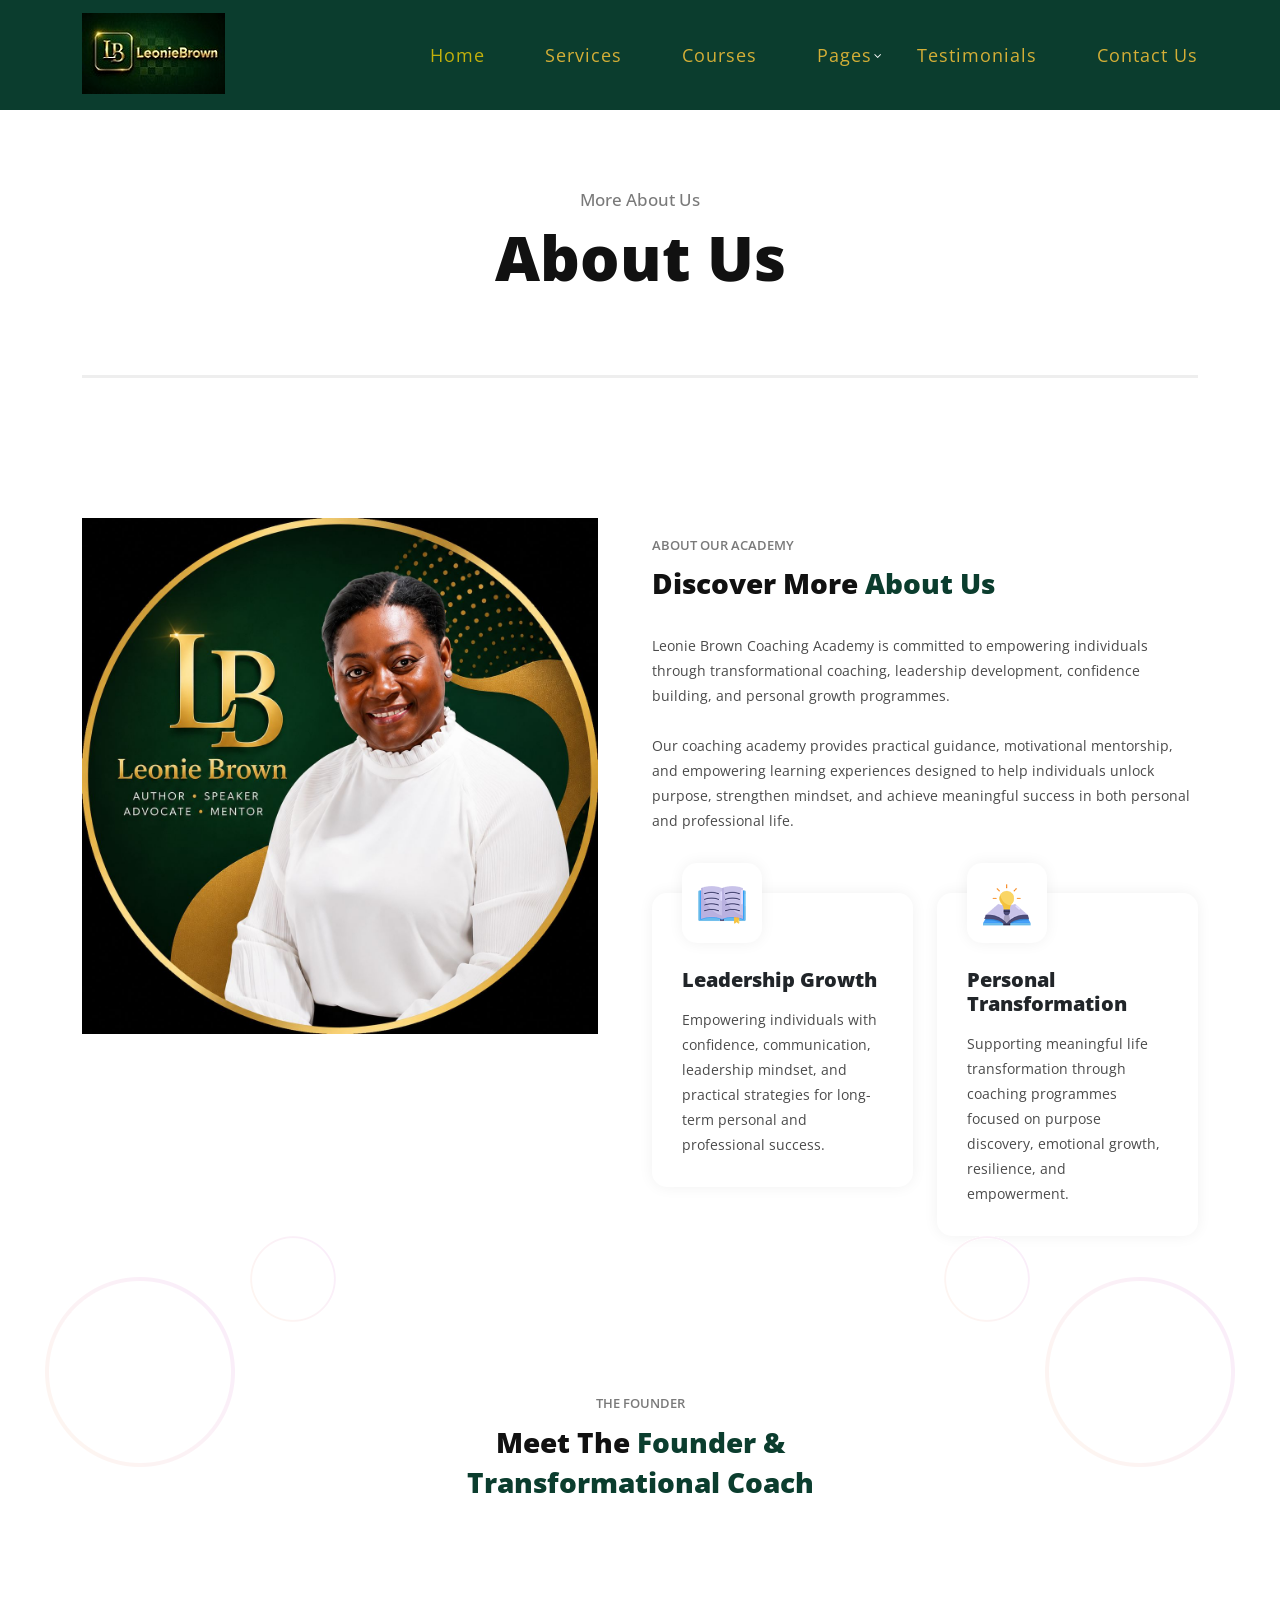
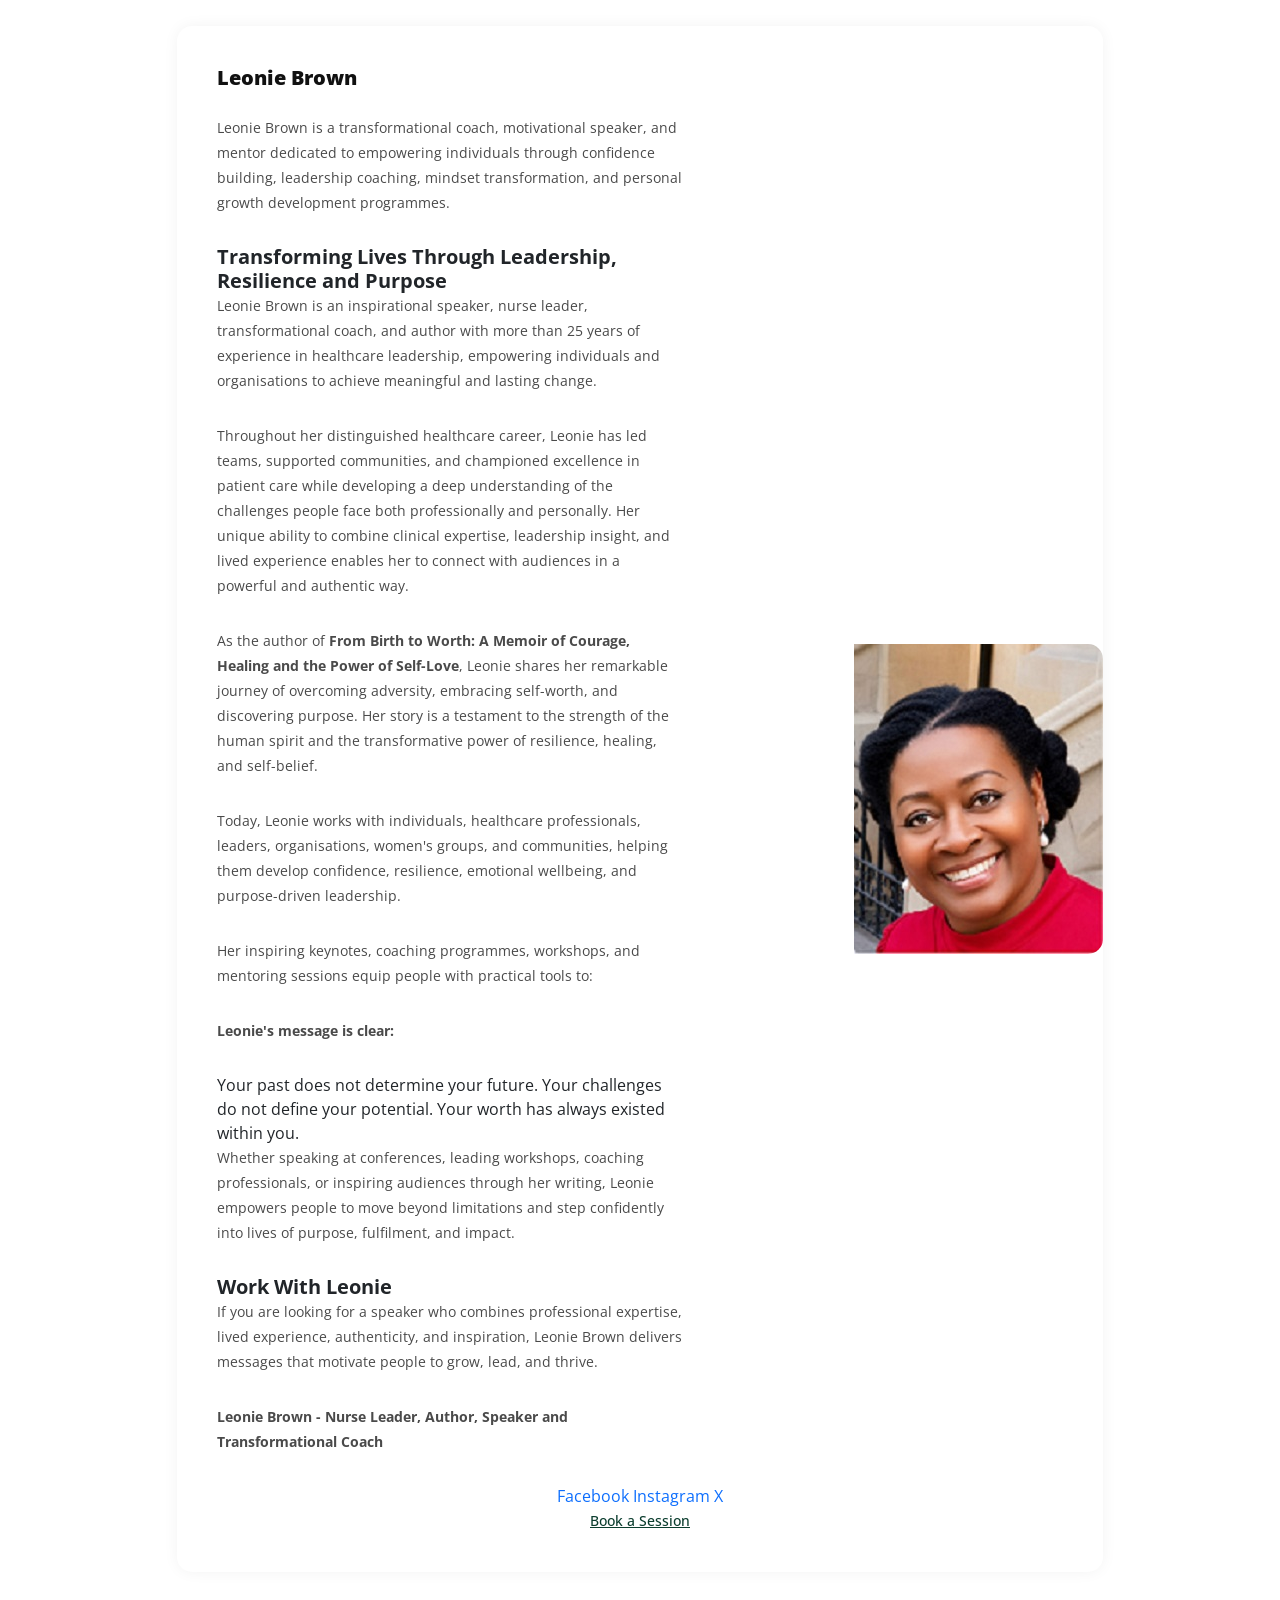
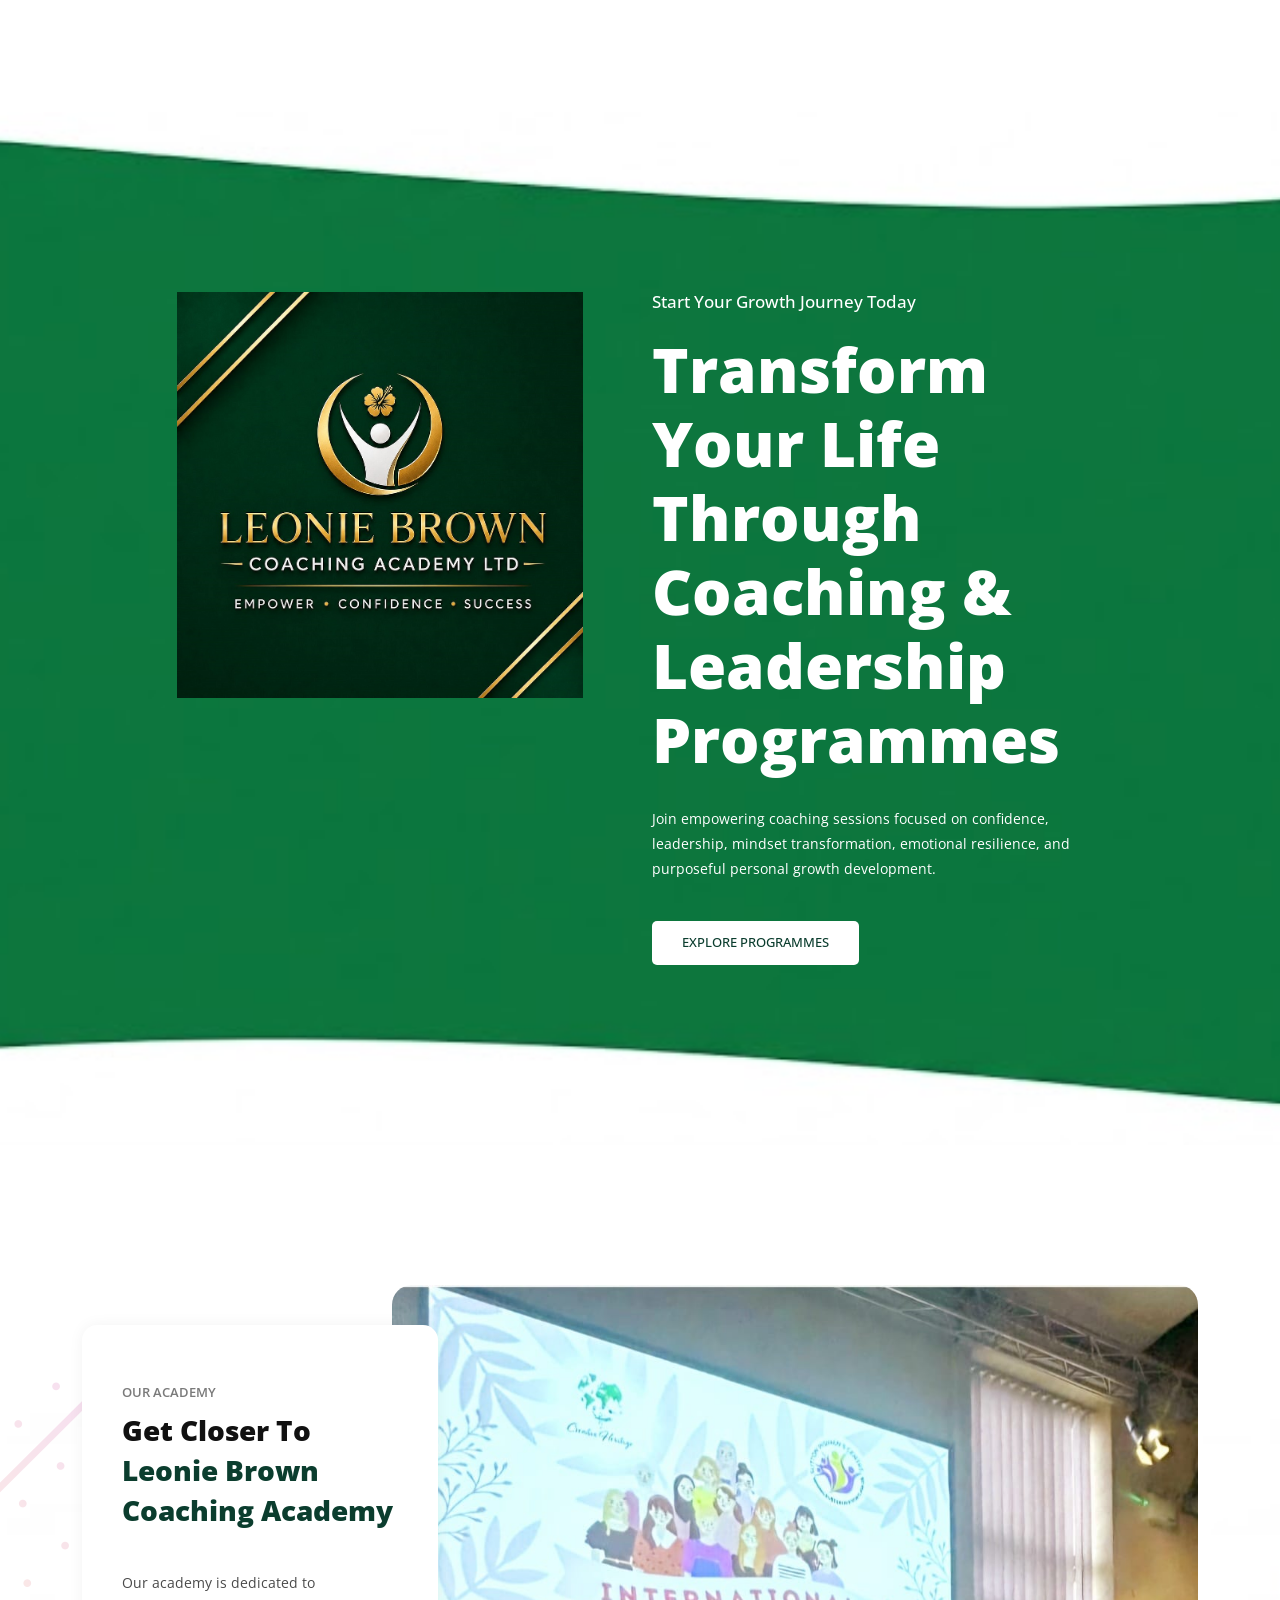
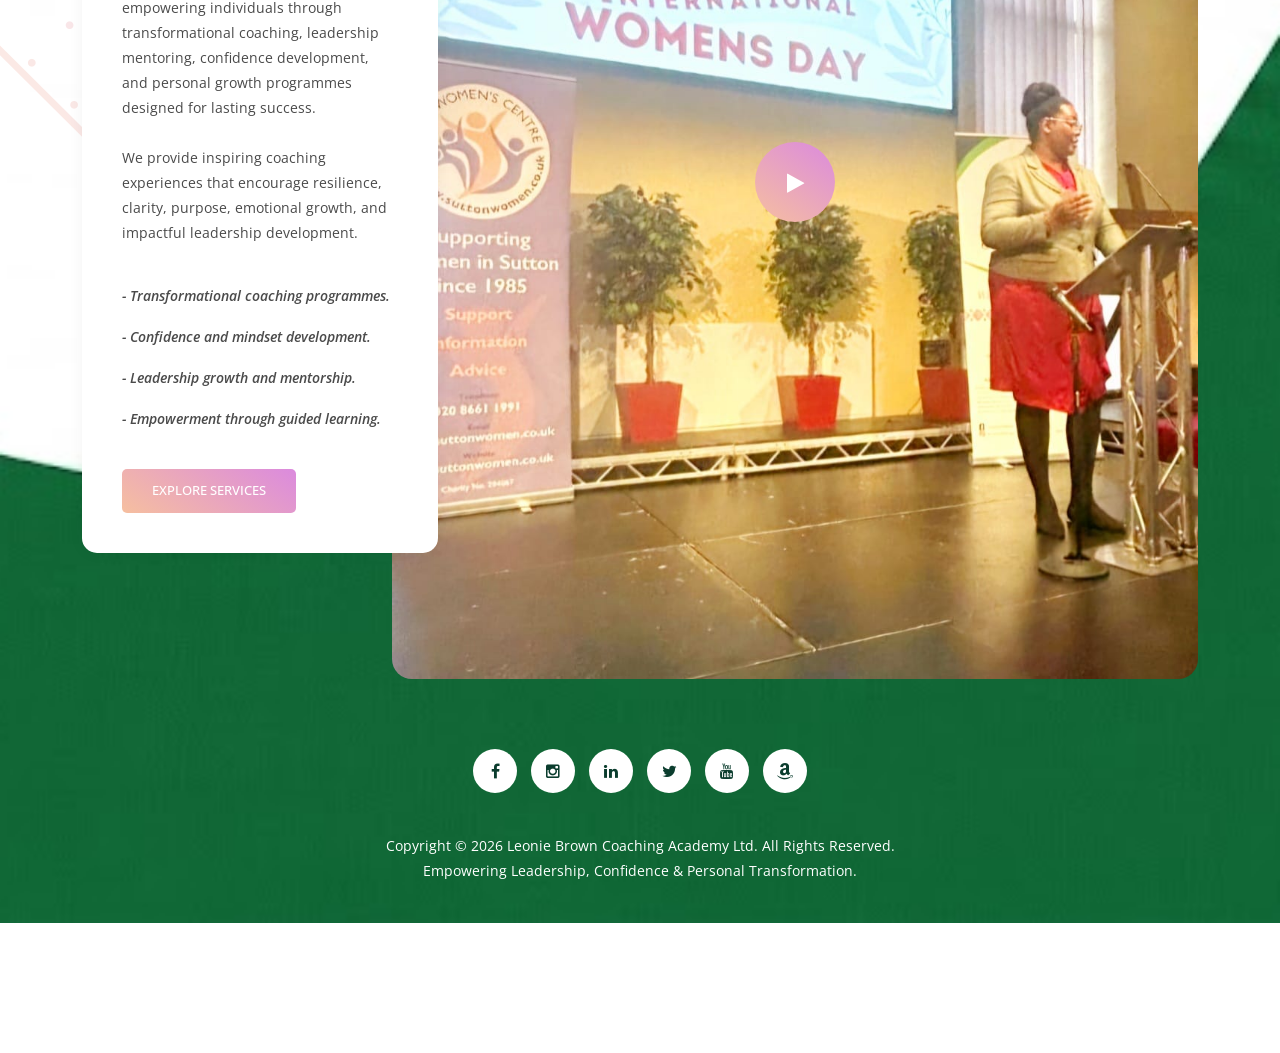
==== commit 30f08f44: "Initial website upload" ====
--- a/about-us.html
+++ b/about-us.html
@@ -143,7 +143,7 @@
   </div>
 </section>
 
-<!-- TEAM SECTION -->
+<!-- FOUNDER SECTION -->
 
 <section class="our-team">
   <div class="container">
@@ -174,12 +174,77 @@
                   <li class="active">
                     <div>
 
-                      <div class="left-content">
-                        <h4>Leonie Brown</h4>
-
-                        <p>
-                          Leonie Brown is a transformational coach, motivational speaker, and mentor dedicated to empowering individuals through confidence building, leadership coaching, mindset transformation, and personal growth development programmes.
-                        </p>
+                    <div class="left-content">
+
+  <h4>Leonie Brown</h4>
+
+  <p>
+    Leonie Brown is a transformational coach, motivational speaker, and mentor dedicated to empowering individuals through confidence building, leadership coaching, mindset transformation, and personal growth development programmes.
+  </p>
+
+  <h5><strong>Transforming Lives Through Leadership, Resilience and Purpose</strong></h5>
+
+  <p>
+    Leonie Brown is an inspirational speaker, nurse leader, transformational coach, and author with more than 25 years of experience in healthcare leadership, empowering individuals and organisations to achieve meaningful and lasting change.
+  </p>
+
+  <p>
+    Throughout her distinguished healthcare career, Leonie has led teams, supported communities, and championed excellence in patient care while developing a deep understanding of the challenges people face both professionally and personally. Her unique ability to combine clinical expertise, leadership insight, and lived experience enables her to connect with audiences in a powerful and authentic way.
+  </p>
+
+  <p>
+    As the author of <strong>From Birth to Worth: A Memoir of Courage, Healing and the Power of Self-Love</strong>, Leonie shares her remarkable journey of overcoming adversity, embracing self-worth, and discovering purpose. Her story is a testament to the strength of the human spirit and the transformative power of resilience, healing, and self-belief.
+  </p>
+
+  <p>
+    Today, Leonie works with individuals, healthcare professionals, leaders, organisations, women's groups, and communities, helping them develop confidence, resilience, emotional wellbeing, and purpose-driven leadership.
+  </p>
+
+  <p>
+    Her inspiring keynotes, coaching programmes, workshops, and mentoring sessions equip people with practical tools to:
+  </p>
+
+  <ul>
+    <li>Strengthen confidence and self-worth</li>
+    <li>Build resilience during times of change and challenge</li>
+    <li>Lead with authenticity, compassion, and courage</li>
+    <li>Improve wellbeing and personal effectiveness</li>
+    <li>Unlock potential and achieve meaningful goals</li>
+    <li>Create positive impact in their workplaces and communities</li>
+  </ul>
+
+  <p>
+    <strong>Leonie's message is clear:</strong>
+  </p>
+
+  <blockquote>
+    Your past does not determine your future. Your challenges do not define your potential. Your worth has always existed within you.
+  </blockquote>
+
+  <p>
+    Whether speaking at conferences, leading workshops, coaching professionals, or inspiring audiences through her writing, Leonie empowers people to move beyond limitations and step confidently into lives of purpose, fulfilment, and impact.
+  </p>
+
+  <h5><strong>Work With Leonie</strong></h5>
+
+  <ul>
+    <li>✓ Inspirational and Motivational Speaking</li>
+    <li>✓ Healthcare Leadership and Workforce Development</li>
+    <li>✓ Women's Empowerment and Confidence Building</li>
+    <li>✓ Personal Growth and Resilience Coaching</li>
+    <li>✓ Workshops, Conferences and Community Events</li>
+    <li>✓ Author Talks and Book Signings</li>
+  </ul>
+
+  <p>
+    If you are looking for a speaker who combines professional expertise, lived experience, authenticity, and inspiration, Leonie Brown delivers messages that motivate people to grow, lead, and thrive.
+  </p>
+
+  <p>
+    <strong>Leonie Brown - Nurse Leader, Author, Speaker and Transformational Coach</strong>
+  </p>
+
+</div>
 
                         <!-- ACTIVE SOCIAL LINKS -->
                         <span>
@@ -211,87 +276,6 @@
 
                     </div>
                   </li>
-
-                  <!-- MEMBER 2 -->
-                  <li>
-                    <div>
-
-                      <div class="left-content">
-                        <h4>Sunny Atkinson</h4>
-
-                        <p>
-                          Sunny supports professionals and emerging leaders through leadership coaching, communication development, and confidence-building strategies designed for meaningful impact and growth.
-                        </p>
-
-                        <!-- ACTIVE SOCIAL LINKS -->
-                        <span>
-                          <a href="https://www.facebook.com/share/1HjqwGd4fP/?mibextid=wwXIfr" target="_blank">
-                            Facebook
-                          </a>
-                        </span>
-
-                        <span>
-                          <a href="https://share.google/suhHekVQ51m1lTBSU" target="_blank">
-                            Instagram
-                          </a>
-                        </span>
-
-                        <span class="last-span">
-                          <a href="https://share.google/ngGg0nLuw0b45uj2F" target="_blank">
-                            X
-                          </a>
-                        </span>
-
-                        <div class="text-button">
-                          <a href="contact-us.html">Contact Mentor</a>
-                        </div>
-                      </div>
-
-                      <div class="right-image">
-                        <img src="assets/images/team-member-03.jpg" alt="">
-                      </div>
-
-                    </div>
-                  </li>
-
-                  <!-- MEMBER 3 -->
-                  <li>
-                    <div>
-
-                      <div class="left-content">
-                        <h4>S. Edwards</h4>
-
-                        <p>
-                          Edwards focuses on personal development, resilience building, and helping individuals achieve clarity, emotional growth, and purposeful transformation journeys.
-                        </p>
-
-                        <!-- ACTIVE SOCIAL LINKS -->
-                        <span>
-                          <a href="https://www.facebook.com/share/1HjqwGd4fP/?mibextid=wwXIfr" target="_blank">
-                            Facebook
-                          </a>
-                        </span>
-
-                        <span>
-                          <a href="https://share.google/suhHekVQ51m1lTBSU" target="_blank">
-                            Instagram
-                          </a>
-                        </span>
-
-                        <span class="last-span">
-                          <a href="https://share.google/ngGg0nLuw0b45uj2F" target="_blank">
-                            X
-                          </a>
-                        </span>
-
-                        <div class="text-button">
-                          <a href="contact-us.html">Contact Mentor</a>
-                        </div>
-                      </div>
-
-                      <div class="right-image">
-                        <img src="assets/images/team-member-02.jpg" alt="">
-                      </div>
 
                     </div>
                   </li>
--- a/assets/css/templatemo-eduwell-style.css
+++ b/assets/css/templatemo-eduwell-style.css
@@ -324,7 +324,7 @@
 .header-area .main-nav .nav li a {
   display: block;
   font-weight: 400;
-  font-size: 14px;
+  font-size: 18px;
   text-transform: capitalize;
   color: #fff;
   -webkit-transition: all 0.3s ease 0s;
@@ -912,7 +912,7 @@
   width: 50px;
   height: 50px;
   border-radius: 3px;
-  display: inline-block;
+  display: none !important;
   text-align: center;
   line-height: 50px;
 }
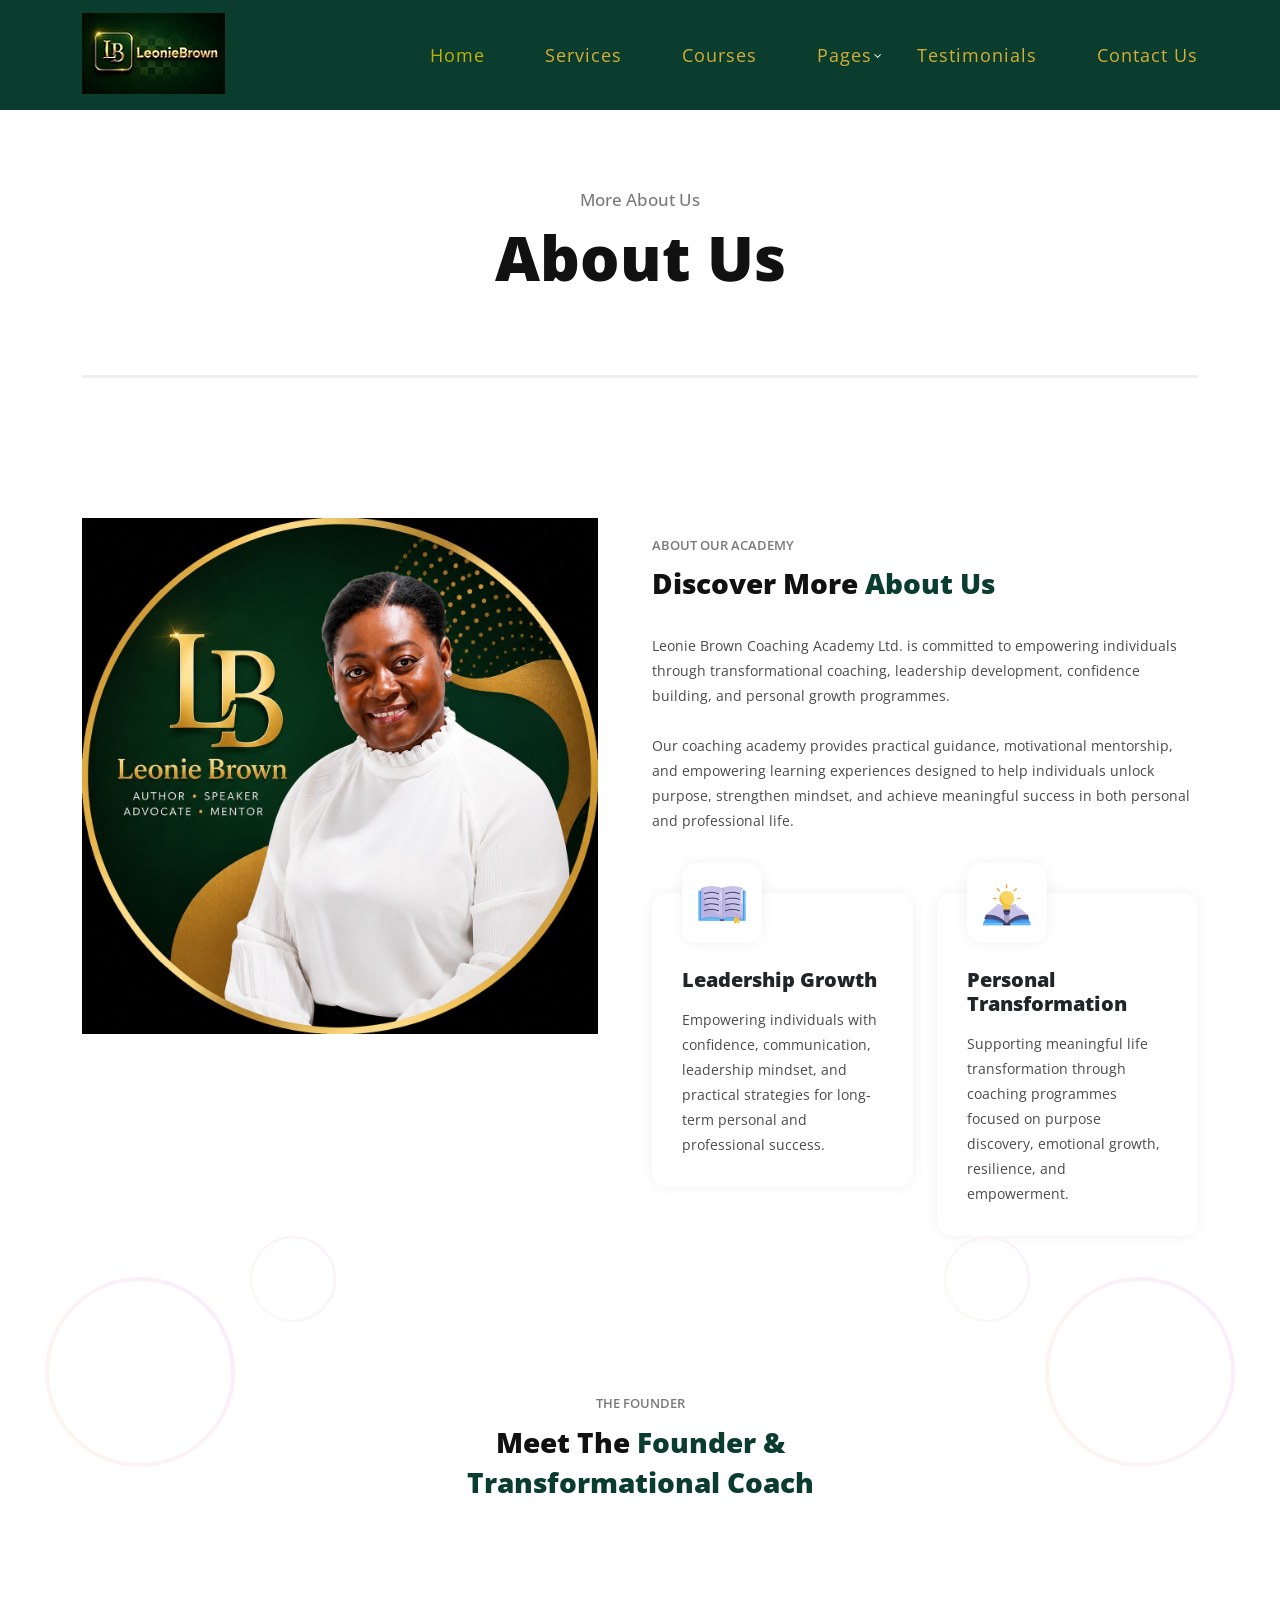
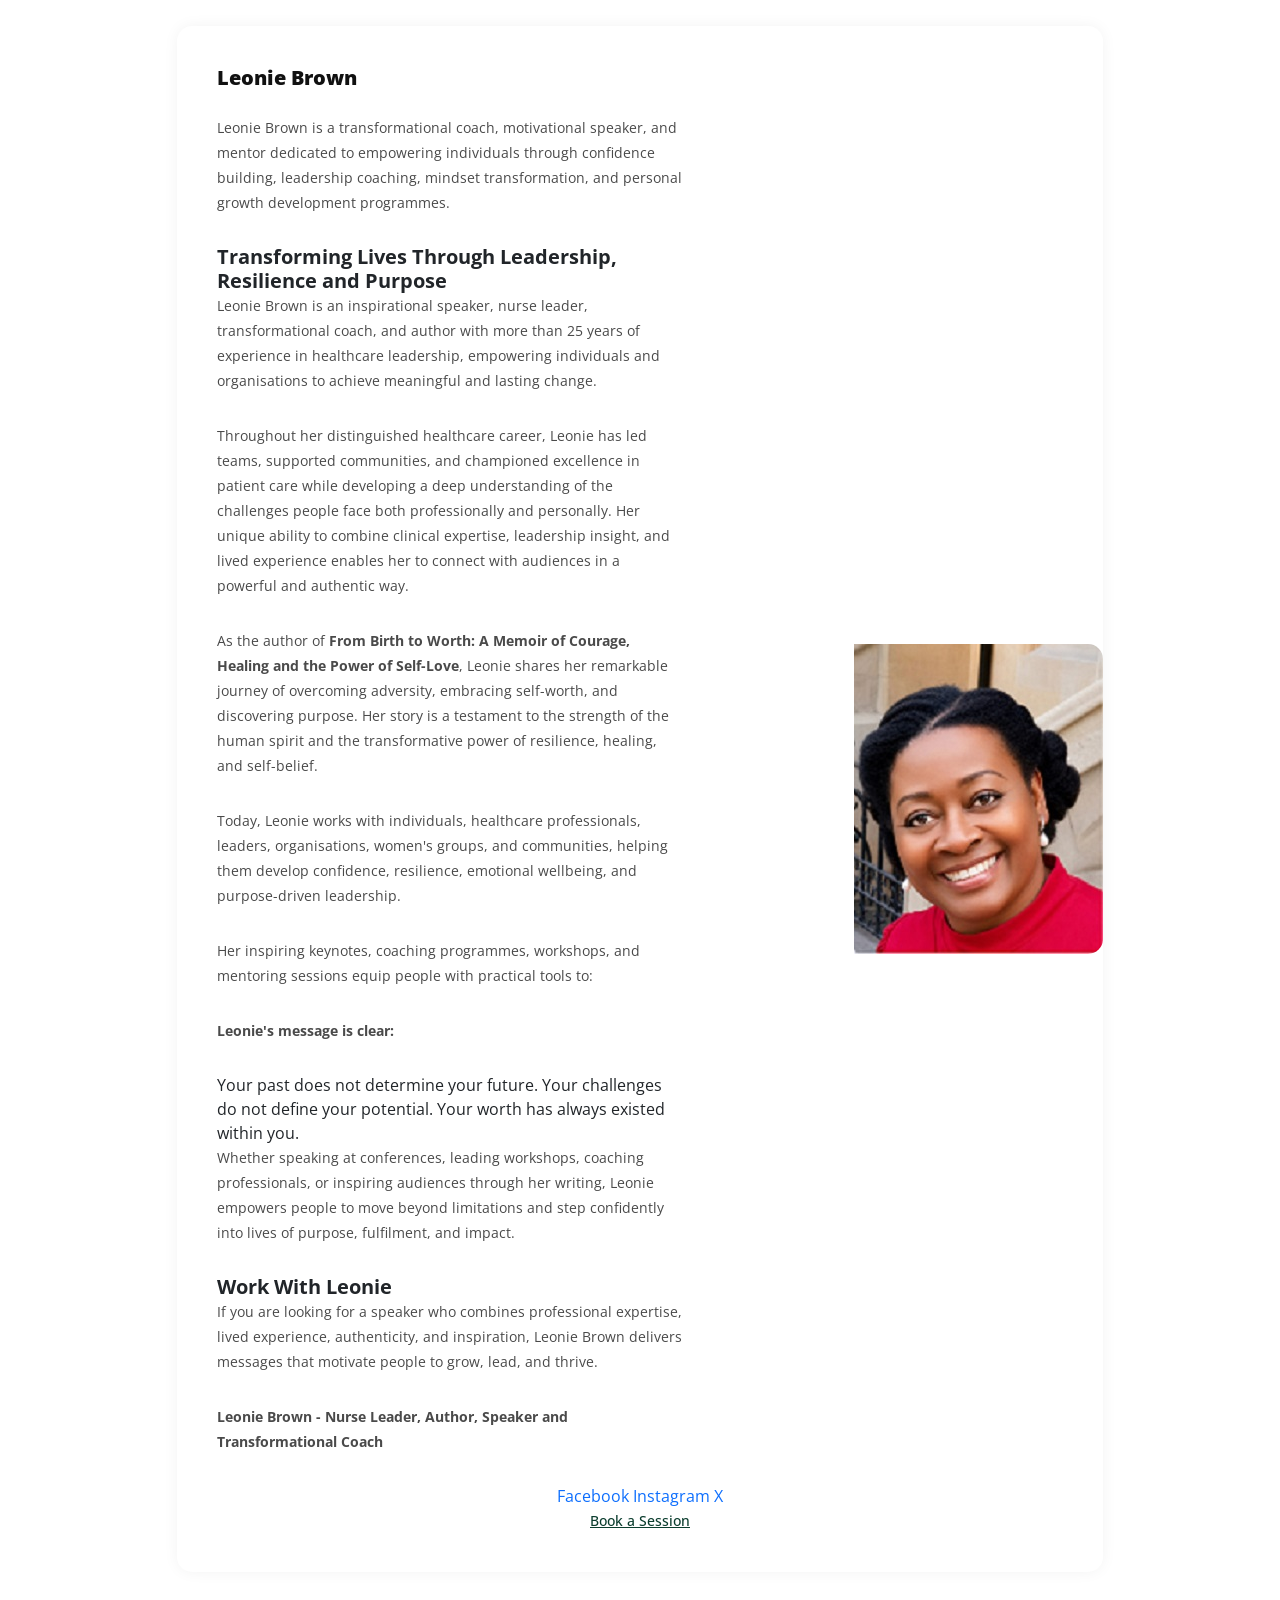
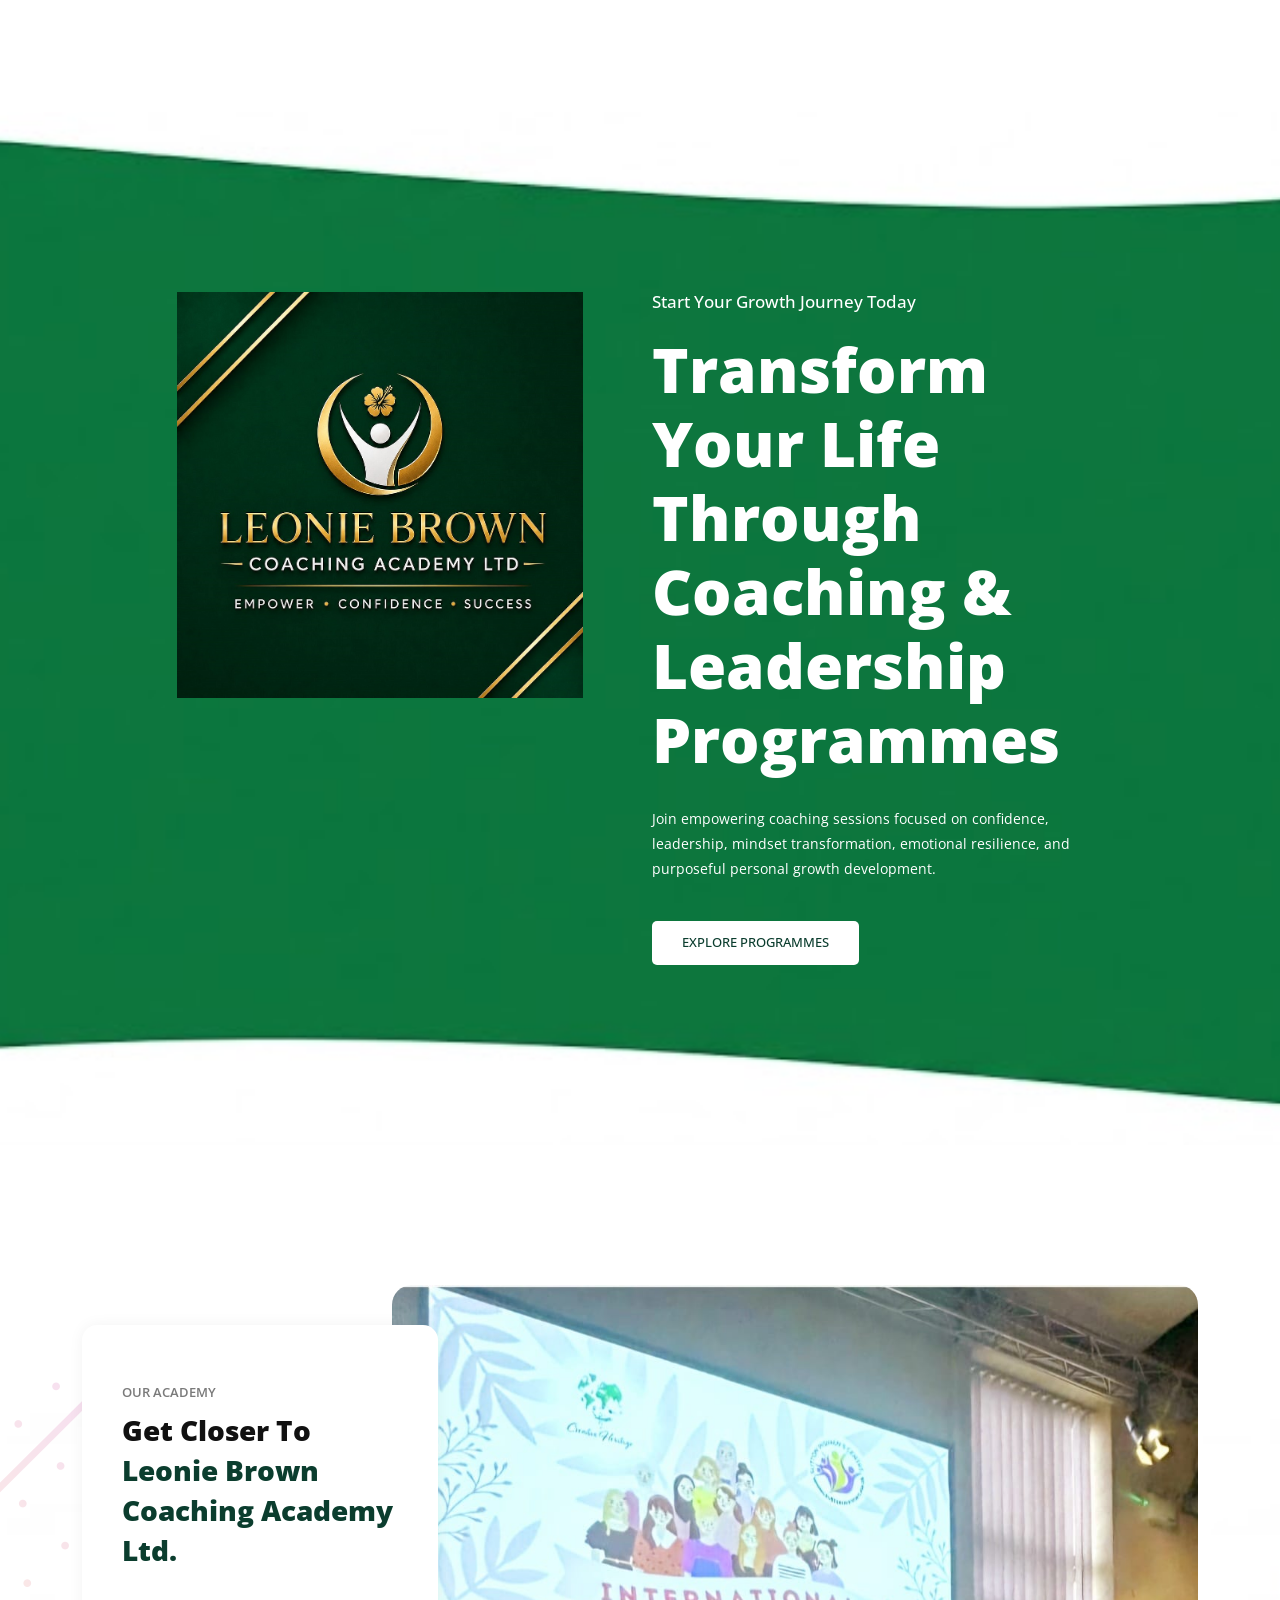
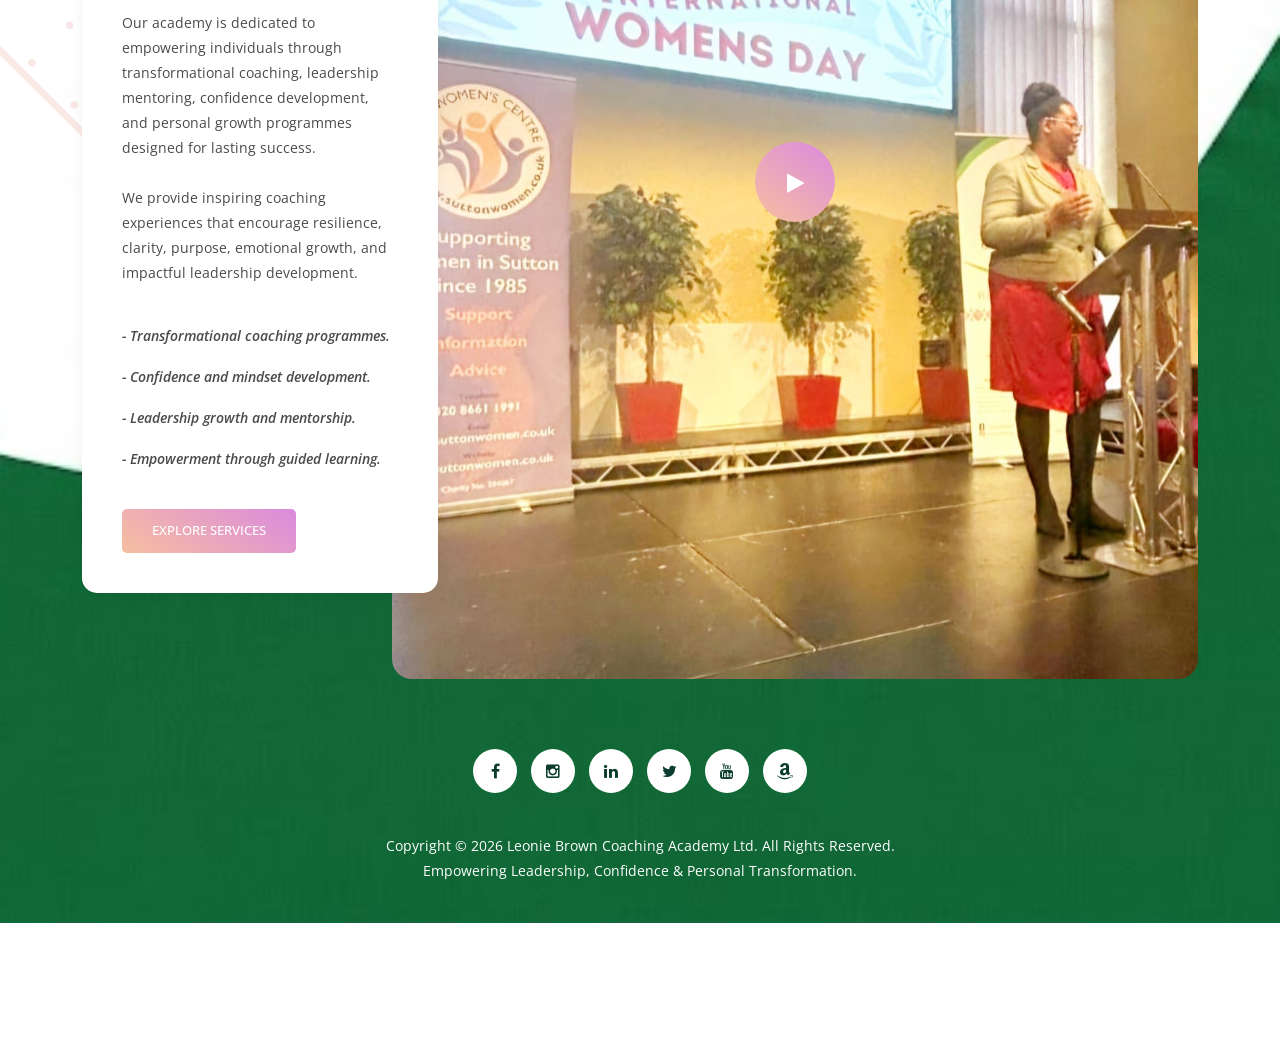
==== commit 74e0f934: "Initial website upload" ====
--- a/about-us.html
+++ b/about-us.html
@@ -10,7 +10,7 @@
     <link href="https://fonts.googleapis.com/css?family=Open+Sans:100,200,300,400,500,600,700,800,900" rel="stylesheet">
     <link rel="stylesheet" href="https://cdnjs.cloudflare.com/ajax/libs/font-awesome/4.7.0/css/font-awesome.min.css">
 
-    <title>LB - CoachingAcademy</title>
+    <title>LB - CoachingAcademy Ltd.</title>
 
     <!-- Bootstrap core CSS -->
     <link href="vendor/bootstrap/css/bootstrap.min.css" rel="stylesheet">
@@ -100,7 +100,7 @@
           <h4>Discover More <em>About Us</em></h4>
 
           <p>
-            Leonie Brown Coaching Academy is committed to empowering individuals through transformational coaching, leadership development, confidence building, and personal growth programmes.
+            Leonie Brown Coaching Academy Ltd. is committed to empowering individuals through transformational coaching, leadership development, confidence building, and personal growth programmes.
             <br><br>
             Our coaching academy provides practical guidance, motivational mentorship, and empowering learning experiences designed to help individuals unlock purpose, strengthen mindset, and achieve meaningful success in both personal and professional life.
           </p>
@@ -335,7 +335,7 @@
 
           <div class="section-heading">
             <h6>Our Academy</h6>
-            <h4>Get Closer to <em>Leonie Brown Coaching Academy</em></h4>
+            <h4>Get Closer to <em>Leonie Brown Coaching Academy Ltd.</em></h4>
           </div>
 
           <p>
